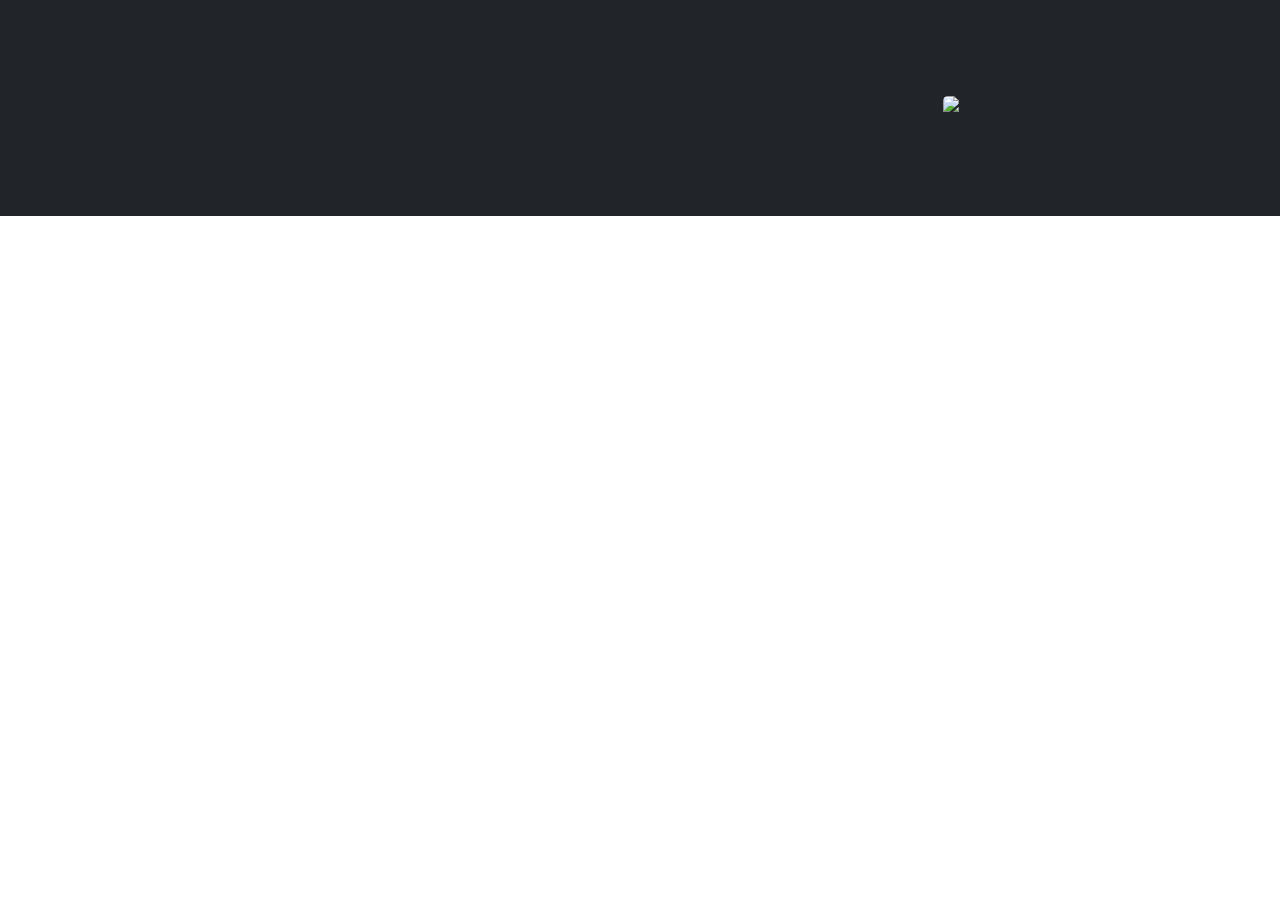
==== index.htm @ 5391f160 "Update index.htm" ====
<!DOCTYPE html>
<html lang="zh-Hant-TW">
    <head>
        <meta name="viewport" content="width=device-width, initial-scale=1, shrink-to-fit=no" />
        <title></title>
        <meta http-equiv="content-type" content="text/html;charset=utf-8" />	
        <script type="text/javascript" src="js/jquery-3.2.1.min.js"></script>
        <script type="text/javascript">
              $(function(){
                $.getJSON('https://ws.api.cnyes.com/ws/api/v1/charting/history?resolution=1&symbol=TWS:2449:STOCK&quote=1',function(data){
                    // console.log('success');
                  $.each(data,function(key1,item1){
                     if (key1 === 'data') {
                   	//  $('ul').append('<li>'+item1+'</li>');
                    var itemData = item1; 	          
                    $.each(itemData,function(key2,item2){
                    	if (key2  === 'quote' ) {
                    		  var itemData2 = item2;
                    		//  console.log(itemData2); 	
                    		  $.each(itemData2,function(key3,item3){  
                             if (key3 === '200009') {
                 	            $('h1').append('<li>股票名稱：'+ item3+'</li>');
                             }
                             if (key3 === '6') {
                 	            $('h1').append('<li>股價：'+ item3+'</li>');
                             }
                             if (key3 === '11') {
                 	            $('h1').append('<li>(漲／跌)：'+ item3+'</li>');
                             } 
                             if (key3 === '12') {
                 	            $('h1').append('<li>最高：'+ item3+'</li>');
                             }
                             if (key3 === '13') {
                 	            $('h1').append('<li>最低：'+ item3+'</li>');
                             } 
                        }) ;                 		
                    	}
                     });
                   //  console.log(item1[0]);
                  }
                 });
                });     
                     
                //  Another stock section   
                 $.getJSON('https://ws.api.cnyes.com/ws/api/v1/charting/history?resolution=1&symbol=TWS:2324:STOCK&quote=1',function(data){
                    // console.log('success');
                  $.each(data,function(key11,item11){
                     if (key11 === 'data') {
                   	//  $('ul').append('<li>'+item1+'</li>');                   	
                    var itemData11 = item11; 	          
                    $.each(itemData11,function(key21,item21){
                    	if (key21  === 'quote' ) {
                    		  var itemData21 = item21;
                    		  console.log(itemData21); 	
                    		  $.each(itemData21,function(key31,item31){  
                             if (key31 === '200009') {
                 	            $('h2').append('<li>股票名稱：'+ item31 +'</li>');
                             }
                             if (key31 === '6') {
                 	            $('h2').append('<li>股價：'+ item31+'</li>');
                             }
                             if (key31 === '11') {
                 	            $('h2').append('<li>(漲／跌)：'+ item31+'</li>');
                             } 
                             if (key31 === '12') {
                 	            $('h2').append('<li>最高：'+ item31+'</li>');
                             }
                             if (key31 === '13') {
                 	            $('h2').append('<li>最低：'+ item31+'</li>');
                             } 
                        }) ;                 		
                    	}
                     });
                   //  console.log(item1[0]);
                  }
                 });
                }).error(function(){
                   console.log('error');
                     });                      
                //  Ending stock section       
               });
    
</script>
        <!-- Favicon-->
        <link rel="icon" type="image/x-icon" href="assets/favicon.ico" />
        <!-- Bootstrap icons-->
        <link href="https://cdn.jsdelivr.net/npm/bootstrap-icons@1.5.0/font/bootstrap-icons.css" rel="stylesheet" />
        <!-- Core theme CSS (includes Bootstrap)-->
        <link href="css/styles.css" rel="stylesheet" />
    </head>
    <body class="d-flex flex-column h-100">
        <main class="flex-shrink-0">
            <!-- Header-->
            <header class="bg-dark py-5">
                <div class="container px-5">
                    <div class="row gx-5 align-items-center justify-content-center">
                        <div class="col-lg-8 col-xl-7 col-xxl-6">
                            <div class="my-5 text-center text-xl-start">
                                <h1 class="display-6 fw-bolder text-white mb-2"></h1>
                                <h2 class="display-7 fw-bolder text-white mb-2"></h2>
                            </div>
                        </div>
                        <div class="col-xl-5 col-xxl-6 d-none d-xl-block text-center"><img class="img-fluid rounded-3 my-5" src="https://dummyimage.com/600x400/343a40/6c757d" alt="..." /></div>
                    </div>
                </div>
            </header>

        </main>
        <!-- Footer-->
        <!-- Bootstrap core JS-->
        <script src="https://cdn.jsdelivr.net/npm/bootstrap@5.1.3/dist/js/bootstrap.bundle.min.js"></script>
        <!-- Core theme JS-->
        <script src="js/scripts.js"></script>
        <footer>
        <!-- Just for personal query testing. -->
        </footer>
    </body>
</html>
---- css/styles.css ----
@charset "UTF-8";
:root {
  --bs-blue: #0d6efd;
  --bs-indigo: #6610f2;
  --bs-purple: #6f42c1;
  --bs-pink: #d63384;
  --bs-red: #dc3545;
  --bs-orange: #fd7e14;
  --bs-yellow: #ffc107;
  --bs-green: #198754;
  --bs-teal: #20c997;
  --bs-cyan: #0dcaf0;
  --bs-white: #fff;
  --bs-gray: #6c757d;
  --bs-gray-dark: #343a40;
  --bs-gray-100: #f8f9fa;
  --bs-gray-200: #e9ecef;
  --bs-gray-300: #dee2e6;
  --bs-gray-400: #ced4da;
  --bs-gray-500: #adb5bd;
  --bs-gray-600: #6c757d;
  --bs-gray-700: #495057;
  --bs-gray-800: #343a40;
  --bs-gray-900: #212529;
  --bs-primary: #0d6efd;
  --bs-secondary: #6c757d;
  --bs-success: #198754;
  --bs-info: #0dcaf0;
  --bs-warning: #ffc107;
  --bs-danger: #dc3545;
  --bs-light: #f8f9fa;
  --bs-dark: #212529;
  --bs-primary-rgb: 13, 110, 253;
  --bs-secondary-rgb: 108, 117, 125;
  --bs-success-rgb: 25, 135, 84;
  --bs-info-rgb: 13, 202, 240;
  --bs-warning-rgb: 255, 193, 7;
  --bs-danger-rgb: 220, 53, 69;
  --bs-light-rgb: 248, 249, 250;
  --bs-dark-rgb: 33, 37, 41;
  --bs-white-rgb: 255, 255, 255;
  --bs-black-rgb: 0, 0, 0;
  --bs-body-color-rgb: 33, 37, 41;
  --bs-body-bg-rgb: 255, 255, 255;
  --bs-font-sans-serif: system-ui, -apple-system, "Segoe UI", Roboto, "Helvetica Neue", Arial, "Noto Sans", "Liberation Sans", sans-serif, "Apple Color Emoji", "Segoe UI Emoji", "Segoe UI Symbol", "Noto Color Emoji";
  --bs-font-monospace: SFMono-Regular, Menlo, Monaco, Consolas, "Liberation Mono", "Courier New", monospace;
  --bs-gradient: linear-gradient(180deg, rgba(255, 255, 255, 0.15), rgba(255, 255, 255, 0));
  --bs-body-font-family: var(--bs-font-sans-serif);
  --bs-body-font-size: 1rem;
  --bs-body-font-weight: 400;
  --bs-body-line-height: 1.5;
  --bs-body-color: #212529;
  --bs-body-bg: #fff;
}

*,
*::before,
*::after {
  box-sizing: border-box;
}

@media (prefers-reduced-motion: no-preference) {
  :root {
    scroll-behavior: smooth;
  }
}

body {
  margin: 0;
  font-family: var(--bs-body-font-family);
  font-size: var(--bs-body-font-size);
  font-weight: var(--bs-body-font-weight);
  line-height: var(--bs-body-line-height);
  color: var(--bs-body-color);
  text-align: var(--bs-body-text-align);
  background-color: var(--bs-body-bg);
  -webkit-text-size-adjust: 100%;
  -webkit-tap-highlight-color: rgba(0, 0, 0, 0);
}

hr {
  margin: 1rem 0;
  color: inherit;
  background-color: currentColor;
  border: 0;
  opacity: 0.25;
}

hr:not([size]) {
  height: 1px;
}

h6, .h6, h5, .h5, h4, .h4, h3, .h3, h2, .h2, h1, .h1 {
  margin-top: 0;
  margin-bottom: 0.5rem;
  font-weight: 500;
  line-height: 1.2;
}

h1, .h1 {
  font-size: calc(1.375rem + 1.5vw);
}
@media (min-width: 1200px) {
  h1, .h1 {
    font-size: 2.5rem;
  }
}

h2, .h2 {
  font-size: calc(1.325rem + 0.9vw);
}
@media (min-width: 1200px) {
  h2, .h2 {
    font-size: 2rem;
  }
}

h3, .h3 {
  font-size: calc(1.3rem + 0.6vw);
}
@media (min-width: 1200px) {
  h3, .h3 {
    font-size: 1.75rem;
  }
}

h4, .h4 {
  font-size: calc(1.275rem + 0.3vw);
}
@media (min-width: 1200px) {
  h4, .h4 {
    font-size: 1.5rem;
  }
}

h5, .h5 {
  font-size: 1.25rem;
}

h6, .h6 {
  font-size: 1rem;
}

p {
  margin-top: 0;
  margin-bottom: 1rem;
}

abbr[title],
abbr[data-bs-original-title] {
  -webkit-text-decoration: underline dotted;
          text-decoration: underline dotted;
  cursor: help;
  -webkit-text-decoration-skip-ink: none;
          text-decoration-skip-ink: none;
}

address {
  margin-bottom: 1rem;
  font-style: normal;
  line-height: inherit;
}

ol,
ul {
  padding-left: 2rem;
}

ol,
ul,
dl {
  margin-top: 0;
  margin-bottom: 1rem;
}

ol ol,
ul ul,
ol ul,
ul ol {
  margin-bottom: 0;
}

dt {
  font-weight: 700;
}

dd {
  margin-bottom: 0.5rem;
  margin-left: 0;
}

blockquote {
  margin: 0 0 1rem;
}

b,
strong {
  font-weight: bolder;
}

small, .small {
  font-size: 0.875em;
}

mark, .mark {
  padding: 0.2em;
  background-color: #fcf8e3;
}

sub,
sup {
  position: relative;
  font-size: 0.75em;
  line-height: 0;
  vertical-align: baseline;
}

sub {
  bottom: -0.25em;
}

sup {
  top: -0.5em;
}

a {
  color: #0d6efd;
  text-decoration: underline;
}
a:hover {
  color: #0a58ca;
}

a:not([href]):not([class]), a:not([href]):not([class]):hover {
  color: inherit;
  text-decoration: none;
}

pre,
code,
kbd,
samp {
  font-family: var(--bs-font-monospace);
  font-size: 1em;
  direction: ltr /* rtl:ignore */;
  unicode-bidi: bidi-override;
}

pre {
  display: block;
  margin-top: 0;
  margin-bottom: 1rem;
  overflow: auto;
  font-size: 0.875em;
}
pre code {
  font-size: inherit;
  color: inherit;
  word-break: normal;
}

code {
  font-size: 0.875em;
  color: #d63384;
  word-wrap: break-word;
}
a > code {
  color: inherit;
}

kbd {
  padding: 0.2rem 0.4rem;
  font-size: 0.875em;
  color: #fff;
  background-color: #212529;
  border-radius: 0.2rem;
}
kbd kbd {
  padding: 0;
  font-size: 1em;
  font-weight: 700;
}

figure {
  margin: 0 0 1rem;
}

img,
svg {
  vertical-align: middle;
}

table {
  caption-side: bottom;
  border-collapse: collapse;
}

caption {
  padding-top: 0.5rem;
  padding-bottom: 0.5rem;
  color: #6c757d;
  text-align: left;
}

th {
  text-align: inherit;
  text-align: -webkit-match-parent;
}

thead,
tbody,
tfoot,
tr,
td,
th {
  border-color: inherit;
  border-style: solid;
  border-width: 0;
}

label {
  display: inline-block;
}

button {
  border-radius: 0;
}

button:focus:not(:focus-visible) {
  outline: 0;
}

input,
button,
select,
optgroup,
textarea {
  margin: 0;
  font-family: inherit;
  font-size: inherit;
  line-height: inherit;
}

button,
select {
  text-transform: none;
}

[role=button] {
  cursor: pointer;
}

select {
  word-wrap: normal;
}
select:disabled {
  opacity: 1;
}

[list]::-webkit-calendar-picker-indicator {
  display: none;
}

button,
[type=button],
[type=reset],
[type=submit] {
  -webkit-appearance: button;
}
button:not(:disabled),
[type=button]:not(:disabled),
[type=reset]:not(:disabled),
[type=submit]:not(:disabled) {
  cursor: pointer;
}

::-moz-focus-inner {
  padding: 0;
  border-style: none;
}

textarea {
  resize: vertical;
}

fieldset {
  min-width: 0;
  padding: 0;
  margin: 0;
  border: 0;
}

legend {
  float: left;
  width: 100%;
  padding: 0;
  margin-bottom: 0.5rem;
  font-size: calc(1.275rem + 0.3vw);
  line-height: inherit;
}
@media (min-width: 1200px) {
  legend {
    font-size: 1.5rem;
  }
}
legend + * {
  clear: left;
}

::-webkit-datetime-edit-fields-wrapper,
::-webkit-datetime-edit-text,
::-webkit-datetime-edit-minute,
::-webkit-datetime-edit-hour-field,
::-webkit-datetime-edit-day-field,
::-webkit-datetime-edit-month-field,
::-webkit-datetime-edit-year-field {
  padding: 0;
}

::-webkit-inner-spin-button {
  height: auto;
}

[type=search] {
  outline-offset: -2px;
  -webkit-appearance: textfield;
}

/* rtl:raw:
[type="tel"],
[type="url"],
[type="email"],
[type="number"] {
  direction: ltr;
}
*/
::-webkit-search-decoration {
  -webkit-appearance: none;
}

::-webkit-color-swatch-wrapper {
  padding: 0;
}

::-webkit-file-upload-button {
  font: inherit;
}

::file-selector-button {
  font: inherit;
}

::-webkit-file-upload-button {
  font: inherit;
  -webkit-appearance: button;
}

output {
  display: inline-block;
}

iframe {
  border: 0;
}

summary {
  display: list-item;
  cursor: pointer;
}

progress {
  vertical-align: baseline;
}

[hidden] {
  display: none !important;
}

.lead {
  font-size: 1.25rem;
  font-weight: 300;
}

.display-1 {
  font-size: calc(1.625rem + 4.5vw);
  font-weight: 300;
  line-height: 1.2;
}
@media (min-width: 1200px) {
  .display-1 {
    font-size: 5rem;
  }
}

.display-2 {
  font-size: calc(1.575rem + 3.9vw);
  font-weight: 300;
  line-height: 1.2;
}
@media (min-width: 1200px) {
  .display-2 {
    font-size: 4.5rem;
  }
}

.display-3 {
  font-size: calc(1.525rem + 3.3vw);
  font-weight: 300;
  line-height: 1.2;
}
@media (min-width: 1200px) {
  .display-3 {
    font-size: 4rem;
  }
}

.display-4 {
  font-size: calc(1.475rem + 2.7vw);
  font-weight: 300;
  line-height: 1.2;
}
@media (min-width: 1200px) {
  .display-4 {
    font-size: 3.5rem;
  }
}

.display-5 {
  font-size: calc(1.425rem + 2.1vw);
  font-weight: 300;
  line-height: 1.2;
}
@media (min-width: 1200px) {
  .display-5 {
    font-size: 3rem;
  }
}

.display-6 {
  font-size: calc(1.375rem + 1.5vw);
  font-weight: 300;
  line-height: 1.2;
}
@media (min-width: 1200px) {
  .display-6 {
    font-size: 2.5rem;
  }
}

.list-unstyled {
  padding-left: 0;
  list-style: none;
}

.list-inline {
  padding-left: 0;
  list-style: none;
}

.list-inline-item {
  display: inline-block;
}
.list-inline-item:not(:last-child) {
  margin-right: 0.5rem;
}

.initialism {
  font-size: 0.875em;
  text-transform: uppercase;
}

.blockquote {
  margin-bottom: 1rem;
  font-size: 1.25rem;
}
.blockquote > :last-child {
  margin-bottom: 0;
}

.blockquote-footer {
  margin-top: -1rem;
  margin-bottom: 1rem;
  font-size: 0.875em;
  color: #6c757d;
}
.blockquote-footer::before {
  content: "— ";
}

.img-fluid {
  max-width: 100%;
  height: auto;
}

.img-thumbnail {
  padding: 0.25rem;
  background-color: #fff;
  border: 1px solid #dee2e6;
  border-radius: 0.25rem;
  max-width: 100%;
  height: auto;
}

.figure {
  display: inline-block;
}

.figure-img {
  margin-bottom: 0.5rem;
  line-height: 1;
}

.figure-caption {
  font-size: 0.875em;
  color: #6c757d;
}

.container,
.container-fluid,
.container-xxl,
.container-xl,
.container-lg,
.container-md,
.container-sm {
  width: 100%;
  padding-right: var(--bs-gutter-x, 0.75rem);
  padding-left: var(--bs-gutter-x, 0.75rem);
  margin-right: auto;
  margin-left: auto;
}

@media (min-width: 576px) {
  .container-sm, .container {
    max-width: 540px;
  }
}
@media (min-width: 768px) {
  .container-md, .container-sm, .container {
    max-width: 720px;
  }
}
@media (min-width: 992px) {
  .container-lg, .container-md, .container-sm, .container {
    max-width: 960px;
  }
}
@media (min-width: 1200px) {
  .container-xl, .container-lg, .container-md, .container-sm, .container {
    max-width: 1140px;
  }
}
@media (min-width: 1400px) {
  .container-xxl, .container-xl, .container-lg, .container-md, .container-sm, .container {
    max-width: 1320px;
  }
}
.row {
  --bs-gutter-x: 1.5rem;
  --bs-gutter-y: 0;
  display: flex;
  flex-wrap: wrap;
  margin-top: calc(-1 * var(--bs-gutter-y));
  margin-right: calc(-0.5 * var(--bs-gutter-x));
  margin-left: calc(-0.5 * var(--bs-gutter-x));
}
.row > * {
  flex-shrink: 0;
  width: 100%;
  max-width: 100%;
  padding-right: calc(var(--bs-gutter-x) * 0.5);
  padding-left: calc(var(--bs-gutter-x) * 0.5);
  margin-top: var(--bs-gutter-y);
}

.col {
  flex: 1 0 0%;
}

.row-cols-auto > * {
  flex: 0 0 auto;
  width: auto;
}

.row-cols-1 > * {
  flex: 0 0 auto;
  width: 100%;
}

.row-cols-2 > * {
  flex: 0 0 auto;
  width: 50%;
}

.row-cols-3 > * {
  flex: 0 0 auto;
  width: 33.3333333333%;
}

.row-cols-4 > * {
  flex: 0 0 auto;
  width: 25%;
}

.row-cols-5 > * {
  flex: 0 0 auto;
  width: 20%;
}

.row-cols-6 > * {
  flex: 0 0 auto;
  width: 16.6666666667%;
}

.col-auto {
  flex: 0 0 auto;
  width: auto;
}

.col-1 {
  flex: 0 0 auto;
  width: 8.33333333%;
}

.col-2 {
  flex: 0 0 auto;
  width: 16.66666667%;
}

.col-3 {
  flex: 0 0 auto;
  width: 25%;
}

.col-4 {
  flex: 0 0 auto;
  width: 33.33333333%;
}

.col-5 {
  flex: 0 0 auto;
  width: 41.66666667%;
}

.col-6 {
  flex: 0 0 auto;
  width: 50%;
}

.col-7 {
  flex: 0 0 auto;
  width: 58.33333333%;
}

.col-8 {
  flex: 0 0 auto;
  width: 66.66666667%;
}

.col-9 {
  flex: 0 0 auto;
  width: 75%;
}

.col-10 {
  flex: 0 0 auto;
  width: 83.33333333%;
}

.col-11 {
  flex: 0 0 auto;
  width: 91.66666667%;
}

.col-12 {
  flex: 0 0 auto;
  width: 100%;
}

.offset-1 {
  margin-left: 8.33333333%;
}

.offset-2 {
  margin-left: 16.66666667%;
}

.offset-3 {
  margin-left: 25%;
}

.offset-4 {
  margin-left: 33.33333333%;
}

.offset-5 {
  margin-left: 41.66666667%;
}

.offset-6 {
  margin-left: 50%;
}

.offset-7 {
  margin-left: 58.33333333%;
}

.offset-8 {
  margin-left: 66.66666667%;
}

.offset-9 {
  margin-left: 75%;
}

.offset-10 {
  margin-left: 83.33333333%;
}

.offset-11 {
  margin-left: 91.66666667%;
}

.g-0,
.gx-0 {
  --bs-gutter-x: 0;
}

.g-0,
.gy-0 {
  --bs-gutter-y: 0;
}

.g-1,
.gx-1 {
  --bs-gutter-x: 0.25rem;
}

.g-1,
.gy-1 {
  --bs-gutter-y: 0.25rem;
}

.g-2,
.gx-2 {
  --bs-gutter-x: 0.5rem;
}

.g-2,
.gy-2 {
  --bs-gutter-y: 0.5rem;
}

.g-3,
.gx-3 {
  --bs-gutter-x: 1rem;
}

.g-3,
.gy-3 {
  --bs-gutter-y: 1rem;
}

.g-4,
.gx-4 {
  --bs-gutter-x: 1.5rem;
}

.g-4,
.gy-4 {
  --bs-gutter-y: 1.5rem;
}

.g-5,
.gx-5 {
  --bs-gutter-x: 3rem;
}

.g-5,
.gy-5 {
  --bs-gutter-y: 3rem;
}

@media (min-width: 576px) {
  .col-sm {
    flex: 1 0 0%;
  }

  .row-cols-sm-auto > * {
    flex: 0 0 auto;
    width: auto;
  }

  .row-cols-sm-1 > * {
    flex: 0 0 auto;
    width: 100%;
  }

  .row-cols-sm-2 > * {
    flex: 0 0 auto;
    width: 50%;
  }

  .row-cols-sm-3 > * {
    flex: 0 0 auto;
    width: 33.3333333333%;
  }

  .row-cols-sm-4 > * {
    flex: 0 0 auto;
    width: 25%;
  }

  .row-cols-sm-5 > * {
    flex: 0 0 auto;
    width: 20%;
  }

  .row-cols-sm-6 > * {
    flex: 0 0 auto;
    width: 16.6666666667%;
  }

  .col-sm-auto {
    flex: 0 0 auto;
    width: auto;
  }

  .col-sm-1 {
    flex: 0 0 auto;
    width: 8.33333333%;
  }

  .col-sm-2 {
    flex: 0 0 auto;
    width: 16.66666667%;
  }

  .col-sm-3 {
    flex: 0 0 auto;
    width: 25%;
  }

  .col-sm-4 {
    flex: 0 0 auto;
    width: 33.33333333%;
  }

  .col-sm-5 {
    flex: 0 0 auto;
    width: 41.66666667%;
  }

  .col-sm-6 {
    flex: 0 0 auto;
    width: 50%;
  }

  .col-sm-7 {
    flex: 0 0 auto;
    width: 58.33333333%;
  }

  .col-sm-8 {
    flex: 0 0 auto;
    width: 66.66666667%;
  }

  .col-sm-9 {
    flex: 0 0 auto;
    width: 75%;
  }

  .col-sm-10 {
    flex: 0 0 auto;
    width: 83.33333333%;
  }

  .col-sm-11 {
    flex: 0 0 auto;
    width: 91.66666667%;
  }

  .col-sm-12 {
    flex: 0 0 auto;
    width: 100%;
  }

  .offset-sm-0 {
    margin-left: 0;
  }

  .offset-sm-1 {
    margin-left: 8.33333333%;
  }

  .offset-sm-2 {
    margin-left: 16.66666667%;
  }

  .offset-sm-3 {
    margin-left: 25%;
  }

  .offset-sm-4 {
    margin-left: 33.33333333%;
  }

  .offset-sm-5 {
    margin-left: 41.66666667%;
  }

  .offset-sm-6 {
    margin-left: 50%;
  }

  .offset-sm-7 {
    margin-left: 58.33333333%;
  }

  .offset-sm-8 {
    margin-left: 66.66666667%;
  }

  .offset-sm-9 {
    margin-left: 75%;
  }

  .offset-sm-10 {
    margin-left: 83.33333333%;
  }

  .offset-sm-11 {
    margin-left: 91.66666667%;
  }

  .g-sm-0,
.gx-sm-0 {
    --bs-gutter-x: 0;
  }

  .g-sm-0,
.gy-sm-0 {
    --bs-gutter-y: 0;
  }

  .g-sm-1,
.gx-sm-1 {
    --bs-gutter-x: 0.25rem;
  }

  .g-sm-1,
.gy-sm-1 {
    --bs-gutter-y: 0.25rem;
  }

  .g-sm-2,
.gx-sm-2 {
    --bs-gutter-x: 0.5rem;
  }

  .g-sm-2,
.gy-sm-2 {
    --bs-gutter-y: 0.5rem;
  }

  .g-sm-3,
.gx-sm-3 {
    --bs-gutter-x: 1rem;
  }

  .g-sm-3,
.gy-sm-3 {
    --bs-gutter-y: 1rem;
  }

  .g-sm-4,
.gx-sm-4 {
    --bs-gutter-x: 1.5rem;
  }

  .g-sm-4,
.gy-sm-4 {
    --bs-gutter-y: 1.5rem;
  }

  .g-sm-5,
.gx-sm-5 {
    --bs-gutter-x: 3rem;
  }

  .g-sm-5,
.gy-sm-5 {
    --bs-gutter-y: 3rem;
  }
}
@media (min-width: 768px) {
  .col-md {
    flex: 1 0 0%;
  }

  .row-cols-md-auto > * {
    flex: 0 0 auto;
    width: auto;
  }

  .row-cols-md-1 > * {
    flex: 0 0 auto;
    width: 100%;
  }

  .row-cols-md-2 > * {
    flex: 0 0 auto;
    width: 50%;
  }

  .row-cols-md-3 > * {
    flex: 0 0 auto;
    width: 33.3333333333%;
  }

  .row-cols-md-4 > * {
    flex: 0 0 auto;
    width: 25%;
  }

  .row-cols-md-5 > * {
    flex: 0 0 auto;
    width: 20%;
  }

  .row-cols-md-6 > * {
    flex: 0 0 auto;
    width: 16.6666666667%;
  }

  .col-md-auto {
    flex: 0 0 auto;
    width: auto;
  }

  .col-md-1 {
    flex: 0 0 auto;
    width: 8.33333333%;
  }

  .col-md-2 {
    flex: 0 0 auto;
    width: 16.66666667%;
  }

  .col-md-3 {
    flex: 0 0 auto;
    width: 25%;
  }

  .col-md-4 {
    flex: 0 0 auto;
    width: 33.33333333%;
  }

  .col-md-5 {
    flex: 0 0 auto;
    width: 41.66666667%;
  }

  .col-md-6 {
    flex: 0 0 auto;
    width: 50%;
  }

  .col-md-7 {
    flex: 0 0 auto;
    width: 58.33333333%;
  }

  .col-md-8 {
    flex: 0 0 auto;
    width: 66.66666667%;
  }

  .col-md-9 {
    flex: 0 0 auto;
    width: 75%;
  }

  .col-md-10 {
    flex: 0 0 auto;
    width: 83.33333333%;
  }

  .col-md-11 {
    flex: 0 0 auto;
    width: 91.66666667%;
  }

  .col-md-12 {
    flex: 0 0 auto;
    width: 100%;
  }

  .offset-md-0 {
    margin-left: 0;
  }

  .offset-md-1 {
    margin-left: 8.33333333%;
  }

  .offset-md-2 {
    margin-left: 16.66666667%;
  }

  .offset-md-3 {
    margin-left: 25%;
  }

  .offset-md-4 {
    margin-left: 33.33333333%;
  }

  .offset-md-5 {
    margin-left: 41.66666667%;
  }

  .offset-md-6 {
    margin-left: 50%;
  }

  .offset-md-7 {
    margin-left: 58.33333333%;
  }

  .offset-md-8 {
    margin-left: 66.66666667%;
  }

  .offset-md-9 {
    margin-left: 75%;
  }

  .offset-md-10 {
    margin-left: 83.33333333%;
  }

  .offset-md-11 {
    margin-left: 91.66666667%;
  }

  .g-md-0,
.gx-md-0 {
    --bs-gutter-x: 0;
  }

  .g-md-0,
.gy-md-0 {
    --bs-gutter-y: 0;
  }

  .g-md-1,
.gx-md-1 {
    --bs-gutter-x: 0.25rem;
  }

  .g-md-1,
.gy-md-1 {
    --bs-gutter-y: 0.25rem;
  }

  .g-md-2,
.gx-md-2 {
    --bs-gutter-x: 0.5rem;
  }

  .g-md-2,
.gy-md-2 {
    --bs-gutter-y: 0.5rem;
  }

  .g-md-3,
.gx-md-3 {
    --bs-gutter-x: 1rem;
  }

  .g-md-3,
.gy-md-3 {
    --bs-gutter-y: 1rem;
  }

  .g-md-4,
.gx-md-4 {
    --bs-gutter-x: 1.5rem;
  }

  .g-md-4,
.gy-md-4 {
    --bs-gutter-y: 1.5rem;
  }

  .g-md-5,
.gx-md-5 {
    --bs-gutter-x: 3rem;
  }

  .g-md-5,
.gy-md-5 {
    --bs-gutter-y: 3rem;
  }
}
@media (min-width: 992px) {
  .col-lg {
    flex: 1 0 0%;
  }

  .row-cols-lg-auto > * {
    flex: 0 0 auto;
    width: auto;
  }

  .row-cols-lg-1 > * {
    flex: 0 0 auto;
    width: 100%;
  }

  .row-cols-lg-2 > * {
    flex: 0 0 auto;
    width: 50%;
  }

  .row-cols-lg-3 > * {
    flex: 0 0 auto;
    width: 33.3333333333%;
  }

  .row-cols-lg-4 > * {
    flex: 0 0 auto;
    width: 25%;
  }

  .row-cols-lg-5 > * {
    flex: 0 0 auto;
    width: 20%;
  }

  .row-cols-lg-6 > * {
    flex: 0 0 auto;
    width: 16.6666666667%;
  }

  .col-lg-auto {
    flex: 0 0 auto;
    width: auto;
  }

  .col-lg-1 {
    flex: 0 0 auto;
    width: 8.33333333%;
  }

  .col-lg-2 {
    flex: 0 0 auto;
    width: 16.66666667%;
  }

  .col-lg-3 {
    flex: 0 0 auto;
    width: 25%;
  }

  .col-lg-4 {
    flex: 0 0 auto;
    width: 33.33333333%;
  }

  .col-lg-5 {
    flex: 0 0 auto;
    width: 41.66666667%;
  }

  .col-lg-6 {
    flex: 0 0 auto;
    width: 50%;
  }

  .col-lg-7 {
    flex: 0 0 auto;
    width: 58.33333333%;
  }

  .col-lg-8 {
    flex: 0 0 auto;
    width: 66.66666667%;
  }

  .col-lg-9 {
    flex: 0 0 auto;
    width: 75%;
  }

  .col-lg-10 {
    flex: 0 0 auto;
    width: 83.33333333%;
  }

  .col-lg-11 {
    flex: 0 0 auto;
    width: 91.66666667%;
  }

  .col-lg-12 {
    flex: 0 0 auto;
    width: 100%;
  }

  .offset-lg-0 {
    margin-left: 0;
  }

  .offset-lg-1 {
    margin-left: 8.33333333%;
  }

  .offset-lg-2 {
    margin-left: 16.66666667%;
  }

  .offset-lg-3 {
    margin-left: 25%;
  }

  .offset-lg-4 {
    margin-left: 33.33333333%;
  }

  .offset-lg-5 {
    margin-left: 41.66666667%;
  }

  .offset-lg-6 {
    margin-left: 50%;
  }

  .offset-lg-7 {
    margin-left: 58.33333333%;
  }

  .offset-lg-8 {
    margin-left: 66.66666667%;
  }

  .offset-lg-9 {
    margin-left: 75%;
  }

  .offset-lg-10 {
    margin-left: 83.33333333%;
  }

  .offset-lg-11 {
    margin-left: 91.66666667%;
  }

  .g-lg-0,
.gx-lg-0 {
    --bs-gutter-x: 0;
  }

  .g-lg-0,
.gy-lg-0 {
    --bs-gutter-y: 0;
  }

  .g-lg-1,
.gx-lg-1 {
    --bs-gutter-x: 0.25rem;
  }

  .g-lg-1,
.gy-lg-1 {
    --bs-gutter-y: 0.25rem;
  }

  .g-lg-2,
.gx-lg-2 {
    --bs-gutter-x: 0.5rem;
  }

  .g-lg-2,
.gy-lg-2 {
    --bs-gutter-y: 0.5rem;
  }

  .g-lg-3,
.gx-lg-3 {
    --bs-gutter-x: 1rem;
  }

  .g-lg-3,
.gy-lg-3 {
    --bs-gutter-y: 1rem;
  }

  .g-lg-4,
.gx-lg-4 {
    --bs-gutter-x: 1.5rem;
  }

  .g-lg-4,
.gy-lg-4 {
    --bs-gutter-y: 1.5rem;
  }

  .g-lg-5,
.gx-lg-5 {
    --bs-gutter-x: 3rem;
  }

  .g-lg-5,
.gy-lg-5 {
    --bs-gutter-y: 3rem;
  }
}
@media (min-width: 1200px) {
  .col-xl {
    flex: 1 0 0%;
  }

  .row-cols-xl-auto > * {
    flex: 0 0 auto;
    width: auto;
  }

  .row-cols-xl-1 > * {
    flex: 0 0 auto;
    width: 100%;
  }

  .row-cols-xl-2 > * {
    flex: 0 0 auto;
    width: 50%;
  }

  .row-cols-xl-3 > * {
    flex: 0 0 auto;
    width: 33.3333333333%;
  }

  .row-cols-xl-4 > * {
    flex: 0 0 auto;
    width: 25%;
  }

  .row-cols-xl-5 > * {
    flex: 0 0 auto;
    width: 20%;
  }

  .row-cols-xl-6 > * {
    flex: 0 0 auto;
    width: 16.6666666667%;
  }

  .col-xl-auto {
    flex: 0 0 auto;
    width: auto;
  }

  .col-xl-1 {
    flex: 0 0 auto;
    width: 8.33333333%;
  }

  .col-xl-2 {
    flex: 0 0 auto;
    width: 16.66666667%;
  }

  .col-xl-3 {
    flex: 0 0 auto;
    width: 25%;
  }

  .col-xl-4 {
    flex: 0 0 auto;
    width: 33.33333333%;
  }

  .col-xl-5 {
    flex: 0 0 auto;
    width: 41.66666667%;
  }

  .col-xl-6 {
    flex: 0 0 auto;
    width: 50%;
  }

  .col-xl-7 {
    flex: 0 0 auto;
    width: 58.33333333%;
  }

  .col-xl-8 {
    flex: 0 0 auto;
    width: 66.66666667%;
  }

  .col-xl-9 {
    flex: 0 0 auto;
    width: 75%;
  }

  .col-xl-10 {
    flex: 0 0 auto;
    width: 83.33333333%;
  }

  .col-xl-11 {
    flex: 0 0 auto;
    width: 91.66666667%;
  }

  .col-xl-12 {
    flex: 0 0 auto;
    width: 100%;
  }

  .offset-xl-0 {
    margin-left: 0;
  }

  .offset-xl-1 {
    margin-left: 8.33333333%;
  }

  .offset-xl-2 {
    margin-left: 16.66666667%;
  }

  .offset-xl-3 {
    margin-left: 25%;
  }

  .offset-xl-4 {
    margin-left: 33.33333333%;
  }

  .offset-xl-5 {
    margin-left: 41.66666667%;
  }

  .offset-xl-6 {
    margin-left: 50%;
  }

  .offset-xl-7 {
    margin-left: 58.33333333%;
  }

  .offset-xl-8 {
    margin-left: 66.66666667%;
  }

  .offset-xl-9 {
    margin-left: 75%;
  }

  .offset-xl-10 {
    margin-left: 83.33333333%;
  }

  .offset-xl-11 {
    margin-left: 91.66666667%;
  }

  .g-xl-0,
.gx-xl-0 {
    --bs-gutter-x: 0;
  }

  .g-xl-0,
.gy-xl-0 {
    --bs-gutter-y: 0;
  }

  .g-xl-1,
.gx-xl-1 {
    --bs-gutter-x: 0.25rem;
  }

  .g-xl-1,
.gy-xl-1 {
    --bs-gutter-y: 0.25rem;
  }

  .g-xl-2,
.gx-xl-2 {
    --bs-gutter-x: 0.5rem;
  }

  .g-xl-2,
.gy-xl-2 {
    --bs-gutter-y: 0.5rem;
  }

  .g-xl-3,
.gx-xl-3 {
    --bs-gutter-x: 1rem;
  }

  .g-xl-3,
.gy-xl-3 {
    --bs-gutter-y: 1rem;
  }

  .g-xl-4,
.gx-xl-4 {
    --bs-gutter-x: 1.5rem;
  }

  .g-xl-4,
.gy-xl-4 {
    --bs-gutter-y: 1.5rem;
  }

  .g-xl-5,
.gx-xl-5 {
    --bs-gutter-x: 3rem;
  }

  .g-xl-5,
.gy-xl-5 {
    --bs-gutter-y: 3rem;
  }
}
@media (min-width: 1400px) {
  .col-xxl {
    flex: 1 0 0%;
  }

  .row-cols-xxl-auto > * {
    flex: 0 0 auto;
    width: auto;
  }

  .row-cols-xxl-1 > * {
    flex: 0 0 auto;
    width: 100%;
  }

  .row-cols-xxl-2 > * {
    flex: 0 0 auto;
    width: 50%;
  }

  .row-cols-xxl-3 > * {
    flex: 0 0 auto;
    width: 33.3333333333%;
  }

  .row-cols-xxl-4 > * {
    flex: 0 0 auto;
    width: 25%;
  }

  .row-cols-xxl-5 > * {
    flex: 0 0 auto;
    width: 20%;
  }

  .row-cols-xxl-6 > * {
    flex: 0 0 auto;
    width: 16.6666666667%;
  }

  .col-xxl-auto {
    flex: 0 0 auto;
    width: auto;
  }

  .col-xxl-1 {
    flex: 0 0 auto;
    width: 8.33333333%;
  }

  .col-xxl-2 {
    flex: 0 0 auto;
    width: 16.66666667%;
  }

  .col-xxl-3 {
    flex: 0 0 auto;
    width: 25%;
  }

  .col-xxl-4 {
    flex: 0 0 auto;
    width: 33.33333333%;
  }

  .col-xxl-5 {
    flex: 0 0 auto;
    width: 41.66666667%;
  }

  .col-xxl-6 {
    flex: 0 0 auto;
    width: 50%;
  }

  .col-xxl-7 {
    flex: 0 0 auto;
    width: 58.33333333%;
  }

  .col-xxl-8 {
    flex: 0 0 auto;
    width: 66.66666667%;
  }

  .col-xxl-9 {
    flex: 0 0 auto;
    width: 75%;
  }

  .col-xxl-10 {
    flex: 0 0 auto;
    width: 83.33333333%;
  }

  .col-xxl-11 {
    flex: 0 0 auto;
    width: 91.66666667%;
  }

  .col-xxl-12 {
    flex: 0 0 auto;
    width: 100%;
  }

  .offset-xxl-0 {
    margin-left: 0;
  }

  .offset-xxl-1 {
    margin-left: 8.33333333%;
  }

  .offset-xxl-2 {
    margin-left: 16.66666667%;
  }

  .offset-xxl-3 {
    margin-left: 25%;
  }

  .offset-xxl-4 {
    margin-left: 33.33333333%;
  }

  .offset-xxl-5 {
    margin-left: 41.66666667%;
  }

  .offset-xxl-6 {
    margin-left: 50%;
  }

  .offset-xxl-7 {
    margin-left: 58.33333333%;
  }

  .offset-xxl-8 {
    margin-left: 66.66666667%;
  }

  .offset-xxl-9 {
    margin-left: 75%;
  }

  .offset-xxl-10 {
    margin-left: 83.33333333%;
  }

  .offset-xxl-11 {
    margin-left: 91.66666667%;
  }

  .g-xxl-0,
.gx-xxl-0 {
    --bs-gutter-x: 0;
  }

  .g-xxl-0,
.gy-xxl-0 {
    --bs-gutter-y: 0;
  }

  .g-xxl-1,
.gx-xxl-1 {
    --bs-gutter-x: 0.25rem;
  }

  .g-xxl-1,
.gy-xxl-1 {
    --bs-gutter-y: 0.25rem;
  }

  .g-xxl-2,
.gx-xxl-2 {
    --bs-gutter-x: 0.5rem;
  }

  .g-xxl-2,
.gy-xxl-2 {
    --bs-gutter-y: 0.5rem;
  }

  .g-xxl-3,
.gx-xxl-3 {
    --bs-gutter-x: 1rem;
  }

  .g-xxl-3,
.gy-xxl-3 {
    --bs-gutter-y: 1rem;
  }

  .g-xxl-4,
.gx-xxl-4 {
    --bs-gutter-x: 1.5rem;
  }

  .g-xxl-4,
.gy-xxl-4 {
    --bs-gutter-y: 1.5rem;
  }

  .g-xxl-5,
.gx-xxl-5 {
    --bs-gutter-x: 3rem;
  }

  .g-xxl-5,
.gy-xxl-5 {
    --bs-gutter-y: 3rem;
  }
}
.table {
  --bs-table-bg: transparent;
  --bs-table-accent-bg: transparent;
  --bs-table-striped-color: #212529;
  --bs-table-striped-bg: rgba(0, 0, 0, 0.05);
  --bs-table-active-color: #212529;
  --bs-table-active-bg: rgba(0, 0, 0, 0.1);
  --bs-table-hover-color: #212529;
  --bs-table-hover-bg: rgba(0, 0, 0, 0.075);
  width: 100%;
  margin-bottom: 1rem;
  color: #212529;
  vertical-align: top;
  border-color: #dee2e6;
}
.table > :not(caption) > * > * {
  padding: 0.5rem 0.5rem;
  background-color: var(--bs-table-bg);
  border-bottom-width: 1px;
  box-shadow: inset 0 0 0 9999px var(--bs-table-accent-bg);
}
.table > tbody {
  vertical-align: inherit;
}
.table > thead {
  vertical-align: bottom;
}
.table > :not(:first-child) {
  border-top: 2px solid currentColor;
}

.caption-top {
  caption-side: top;
}

.table-sm > :not(caption) > * > * {
  padding: 0.25rem 0.25rem;
}

.table-bordered > :not(caption) > * {
  border-width: 1px 0;
}
.table-bordered > :not(caption) > * > * {
  border-width: 0 1px;
}

.table-borderless > :not(caption) > * > * {
  border-bottom-width: 0;
}
.table-borderless > :not(:first-child) {
  border-top-width: 0;
}

.table-striped > tbody > tr:nth-of-type(odd) > * {
  --bs-table-accent-bg: var(--bs-table-striped-bg);
  color: var(--bs-table-striped-color);
}

.table-active {
  --bs-table-accent-bg: var(--bs-table-active-bg);
  color: var(--bs-table-active-color);
}

.table-hover > tbody > tr:hover > * {
  --bs-table-accent-bg: var(--bs-table-hover-bg);
  color: var(--bs-table-hover-color);
}

.table-primary {
  --bs-table-bg: #cfe2ff;
  --bs-table-striped-bg: #c5d7f2;
  --bs-table-striped-color: #000;
  --bs-table-active-bg: #bacbe6;
  --bs-table-active-color: #000;
  --bs-table-hover-bg: #bfd1ec;
  --bs-table-hover-color: #000;
  color: #000;
  border-color: #bacbe6;
}

.table-secondary {
  --bs-table-bg: #e2e3e5;
  --bs-table-striped-bg: #d7d8da;
  --bs-table-striped-color: #000;
  --bs-table-active-bg: #cbccce;
  --bs-table-active-color: #000;
  --bs-table-hover-bg: #d1d2d4;
  --bs-table-hover-color: #000;
  color: #000;
  border-color: #cbccce;
}

.table-success {
  --bs-table-bg: #d1e7dd;
  --bs-table-striped-bg: #c7dbd2;
  --bs-table-striped-color: #000;
  --bs-table-active-bg: #bcd0c7;
  --bs-table-active-color: #000;
  --bs-table-hover-bg: #c1d6cc;
  --bs-table-hover-color: #000;
  color: #000;
  border-color: #bcd0c7;
}

.table-info {
  --bs-table-bg: #cff4fc;
  --bs-table-striped-bg: #c5e8ef;
  --bs-table-striped-color: #000;
  --bs-table-active-bg: #badce3;
  --bs-table-active-color: #000;
  --bs-table-hover-bg: #bfe2e9;
  --bs-table-hover-color: #000;
  color: #000;
  border-color: #badce3;
}

.table-warning {
  --bs-table-bg: #fff3cd;
  --bs-table-striped-bg: #f2e7c3;
  --bs-table-striped-color: #000;
  --bs-table-active-bg: #e6dbb9;
  --bs-table-active-color: #000;
  --bs-table-hover-bg: #ece1be;
  --bs-table-hover-color: #000;
  color: #000;
  border-color: #e6dbb9;
}

.table-danger {
  --bs-table-bg: #f8d7da;
  --bs-table-striped-bg: #eccccf;
  --bs-table-striped-color: #000;
  --bs-table-active-bg: #dfc2c4;
  --bs-table-active-color: #000;
  --bs-table-hover-bg: #e5c7ca;
  --bs-table-hover-color: #000;
  color: #000;
  border-color: #dfc2c4;
}

.table-light {
  --bs-table-bg: #f8f9fa;
  --bs-table-striped-bg: #ecedee;
  --bs-table-striped-color: #000;
  --bs-table-active-bg: #dfe0e1;
  --bs-table-active-color: #000;
  --bs-table-hover-bg: #e5e6e7;
  --bs-table-hover-color: #000;
  color: #000;
  border-color: #dfe0e1;
}

.table-dark {
  --bs-table-bg: #212529;
  --bs-table-striped-bg: #2c3034;
  --bs-table-striped-color: #fff;
  --bs-table-active-bg: #373b3e;
  --bs-table-active-color: #fff;
  --bs-table-hover-bg: #323539;
  --bs-table-hover-color: #fff;
  color: #fff;
  border-color: #373b3e;
}

.table-responsive {
  overflow-x: auto;
  -webkit-overflow-scrolling: touch;
}

@media (max-width: 575.98px) {
  .table-responsive-sm {
    overflow-x: auto;
    -webkit-overflow-scrolling: touch;
  }
}
@media (max-width: 767.98px) {
  .table-responsive-md {
    overflow-x: auto;
    -webkit-overflow-scrolling: touch;
  }
}
@media (max-width: 991.98px) {
  .table-responsive-lg {
    overflow-x: auto;
    -webkit-overflow-scrolling: touch;
  }
}
@media (max-width: 1199.98px) {
  .table-responsive-xl {
    overflow-x: auto;
    -webkit-overflow-scrolling: touch;
  }
}
@media (max-width: 1399.98px) {
  .table-responsive-xxl {
    overflow-x: auto;
    -webkit-overflow-scrolling: touch;
  }
}
.form-label {
  margin-bottom: 0.5rem;
}

.col-form-label {
  padding-top: calc(0.375rem + 1px);
  padding-bottom: calc(0.375rem + 1px);
  margin-bottom: 0;
  font-size: inherit;
  line-height: 1.5;
}

.col-form-label-lg {
  padding-top: calc(0.5rem + 1px);
  padding-bottom: calc(0.5rem + 1px);
  font-size: 1.25rem;
}

.col-form-label-sm {
  padding-top: calc(0.25rem + 1px);
  padding-bottom: calc(0.25rem + 1px);
  font-size: 0.875rem;
}

.form-text {
  margin-top: 0.25rem;
  font-size: 0.875em;
  color: #6c757d;
}

.form-control {
  display: block;
  width: 100%;
  padding: 0.375rem 0.75rem;
  font-size: 1rem;
  font-weight: 400;
  line-height: 1.5;
  color: #212529;
  background-color: #fff;
  background-clip: padding-box;
  border: 1px solid #ced4da;
  -webkit-appearance: none;
     -moz-appearance: none;
          appearance: none;
  border-radius: 0.25rem;
  transition: border-color 0.15s ease-in-out, box-shadow 0.15s ease-in-out;
}
@media (prefers-reduced-motion: reduce) {
  .form-control {
    transition: none;
  }
}
.form-control[type=file] {
  overflow: hidden;
}
.form-control[type=file]:not(:disabled):not([readonly]) {
  cursor: pointer;
}
.form-control:focus {
  color: #212529;
  background-color: #fff;
  border-color: #86b7fe;
  outline: 0;
  box-shadow: 0 0 0 0.25rem rgba(13, 110, 253, 0.25);
}
.form-control::-webkit-date-and-time-value {
  height: 1.5em;
}
.form-control::-moz-placeholder {
  color: #6c757d;
  opacity: 1;
}
.form-control:-ms-input-placeholder {
  color: #6c757d;
  opacity: 1;
}
.form-control::placeholder {
  color: #6c757d;
  opacity: 1;
}
.form-control:disabled, .form-control[readonly] {
  background-color: #e9ecef;
  opacity: 1;
}
.form-control::-webkit-file-upload-button {
  padding: 0.375rem 0.75rem;
  margin: -0.375rem -0.75rem;
  -webkit-margin-end: 0.75rem;
          margin-inline-end: 0.75rem;
  color: #212529;
  background-color: #e9ecef;
  pointer-events: none;
  border-color: inherit;
  border-style: solid;
  border-width: 0;
  border-inline-end-width: 1px;
  border-radius: 0;
  -webkit-transition: color 0.15s ease-in-out, background-color 0.15s ease-in-out, border-color 0.15s ease-in-out, box-shadow 0.15s ease-in-out;
  transition: color 0.15s ease-in-out, background-color 0.15s ease-in-out, border-color 0.15s ease-in-out, box-shadow 0.15s ease-in-out;
}
.form-control::file-selector-button {
  padding: 0.375rem 0.75rem;
  margin: -0.375rem -0.75rem;
  -webkit-margin-end: 0.75rem;
          margin-inline-end: 0.75rem;
  color: #212529;
  background-color: #e9ecef;
  pointer-events: none;
  border-color: inherit;
  border-style: solid;
  border-width: 0;
  border-inline-end-width: 1px;
  border-radius: 0;
  transition: color 0.15s ease-in-out, background-color 0.15s ease-in-out, border-color 0.15s ease-in-out, box-shadow 0.15s ease-in-out;
}
@media (prefers-reduced-motion: reduce) {
  .form-control::-webkit-file-upload-button {
    -webkit-transition: none;
    transition: none;
  }
  .form-control::file-selector-button {
    transition: none;
  }
}
.form-control:hover:not(:disabled):not([readonly])::-webkit-file-upload-button {
  background-color: #dde0e3;
}
.form-control:hover:not(:disabled):not([readonly])::file-selector-button {
  background-color: #dde0e3;
}
.form-control::-webkit-file-upload-button {
  padding: 0.375rem 0.75rem;
  margin: -0.375rem -0.75rem;
  -webkit-margin-end: 0.75rem;
          margin-inline-end: 0.75rem;
  color: #212529;
  background-color: #e9ecef;
  pointer-events: none;
  border-color: inherit;
  border-style: solid;
  border-width: 0;
  border-inline-end-width: 1px;
  border-radius: 0;
  -webkit-transition: color 0.15s ease-in-out, background-color 0.15s ease-in-out, border-color 0.15s ease-in-out, box-shadow 0.15s ease-in-out;
  transition: color 0.15s ease-in-out, background-color 0.15s ease-in-out, border-color 0.15s ease-in-out, box-shadow 0.15s ease-in-out;
}
@media (prefers-reduced-motion: reduce) {
  .form-control::-webkit-file-upload-button {
    -webkit-transition: none;
    transition: none;
  }
}
.form-control:hover:not(:disabled):not([readonly])::-webkit-file-upload-button {
  background-color: #dde0e3;
}

.form-control-plaintext {
  display: block;
  width: 100%;
  padding: 0.375rem 0;
  margin-bottom: 0;
  line-height: 1.5;
  color: #212529;
  background-color: transparent;
  border: solid transparent;
  border-width: 1px 0;
}
.form-control-plaintext.form-control-sm, .form-control-plaintext.form-control-lg {
  padding-right: 0;
  padding-left: 0;
}

.form-control-sm {
  min-height: calc(1.5em + 0.5rem + 2px);
  padding: 0.25rem 0.5rem;
  font-size: 0.875rem;
  border-radius: 0.2rem;
}
.form-control-sm::-webkit-file-upload-button {
  padding: 0.25rem 0.5rem;
  margin: -0.25rem -0.5rem;
  -webkit-margin-end: 0.5rem;
          margin-inline-end: 0.5rem;
}
.form-control-sm::file-selector-button {
  padding: 0.25rem 0.5rem;
  margin: -0.25rem -0.5rem;
  -webkit-margin-end: 0.5rem;
          margin-inline-end: 0.5rem;
}
.form-control-sm::-webkit-file-upload-button {
  padding: 0.25rem 0.5rem;
  margin: -0.25rem -0.5rem;
  -webkit-margin-end: 0.5rem;
          margin-inline-end: 0.5rem;
}

.form-control-lg {
  min-height: calc(1.5em + 1rem + 2px);
  padding: 0.5rem 1rem;
  font-size: 1.25rem;
  border-radius: 0.3rem;
}
.form-control-lg::-webkit-file-upload-button {
  padding: 0.5rem 1rem;
  margin: -0.5rem -1rem;
  -webkit-margin-end: 1rem;
          margin-inline-end: 1rem;
}
.form-control-lg::file-selector-button {
  padding: 0.5rem 1rem;
  margin: -0.5rem -1rem;
  -webkit-margin-end: 1rem;
          margin-inline-end: 1rem;
}
.form-control-lg::-webkit-file-upload-button {
  padding: 0.5rem 1rem;
  margin: -0.5rem -1rem;
  -webkit-margin-end: 1rem;
          margin-inline-end: 1rem;
}

textarea.form-control {
  min-height: calc(1.5em + 0.75rem + 2px);
}
textarea.form-control-sm {
  min-height: calc(1.5em + 0.5rem + 2px);
}
textarea.form-control-lg {
  min-height: calc(1.5em + 1rem + 2px);
}

.form-control-color {
  width: 3rem;
  height: auto;
  padding: 0.375rem;
}
.form-control-color:not(:disabled):not([readonly]) {
  cursor: pointer;
}
.form-control-color::-moz-color-swatch {
  height: 1.5em;
  border-radius: 0.25rem;
}
.form-control-color::-webkit-color-swatch {
  height: 1.5em;
  border-radius: 0.25rem;
}

.form-select {
  display: block;
  width: 100%;
  padding: 0.375rem 2.25rem 0.375rem 0.75rem;
  -moz-padding-start: calc(0.75rem - 3px);
  font-size: 1rem;
  font-weight: 400;
  line-height: 1.5;
  color: #212529;
  background-color: #fff;
  background-image: url("data:image/svg+xml,%3csvg xmlns='http://www.w3.org/2000/svg' viewBox='0 0 16 16'%3e%3cpath fill='none' stroke='%23343a40' stroke-linecap='round' stroke-linejoin='round' stroke-width='2' d='M2 5l6 6 6-6'/%3e%3c/svg%3e");
  background-repeat: no-repeat;
  background-position: right 0.75rem center;
  background-size: 16px 12px;
  border: 1px solid #ced4da;
  border-radius: 0.25rem;
  transition: border-color 0.15s ease-in-out, box-shadow 0.15s ease-in-out;
  -webkit-appearance: none;
     -moz-appearance: none;
          appearance: none;
}
@media (prefers-reduced-motion: reduce) {
  .form-select {
    transition: none;
  }
}
.form-select:focus {
  border-color: #86b7fe;
  outline: 0;
  box-shadow: 0 0 0 0.25rem rgba(13, 110, 253, 0.25);
}
.form-select[multiple], .form-select[size]:not([size="1"]) {
  padding-right: 0.75rem;
  background-image: none;
}
.form-select:disabled {
  background-color: #e9ecef;
}
.form-select:-moz-focusring {
  color: transparent;
  text-shadow: 0 0 0 #212529;
}

.form-select-sm {
  padding-top: 0.25rem;
  padding-bottom: 0.25rem;
  padding-left: 0.5rem;
  font-size: 0.875rem;
  border-radius: 0.2rem;
}

.form-select-lg {
  padding-top: 0.5rem;
  padding-bottom: 0.5rem;
  padding-left: 1rem;
  font-size: 1.25rem;
  border-radius: 0.3rem;
}

.form-check {
  display: block;
  min-height: 1.5rem;
  padding-left: 1.5em;
  margin-bottom: 0.125rem;
}
.form-check .form-check-input {
  float: left;
  margin-left: -1.5em;
}

.form-check-input {
  width: 1em;
  height: 1em;
  margin-top: 0.25em;
  vertical-align: top;
  background-color: #fff;
  background-repeat: no-repeat;
  background-position: center;
  background-size: contain;
  border: 1px solid rgba(0, 0, 0, 0.25);
  -webkit-appearance: none;
     -moz-appearance: none;
          appearance: none;
  -webkit-print-color-adjust: exact;
          color-adjust: exact;
}
.form-check-input[type=checkbox] {
  border-radius: 0.25em;
}
.form-check-input[type=radio] {
  border-radius: 50%;
}
.form-check-input:active {
  filter: brightness(90%);
}
.form-check-input:focus {
  border-color: #86b7fe;
  outline: 0;
  box-shadow: 0 0 0 0.25rem rgba(13, 110, 253, 0.25);
}
.form-check-input:checked {
  background-color: #0d6efd;
  border-color: #0d6efd;
}
.form-check-input:checked[type=checkbox] {
  background-image: url("data:image/svg+xml,%3csvg xmlns='http://www.w3.org/2000/svg' viewBox='0 0 20 20'%3e%3cpath fill='none' stroke='%23fff' stroke-linecap='round' stroke-linejoin='round' stroke-width='3' d='M6 10l3 3l6-6'/%3e%3c/svg%3e");
}
.form-check-input:checked[type=radio] {
  background-image: url("data:image/svg+xml,%3csvg xmlns='http://www.w3.org/2000/svg' viewBox='-4 -4 8 8'%3e%3ccircle r='2' fill='%23fff'/%3e%3c/svg%3e");
}
.form-check-input[type=checkbox]:indeterminate {
  background-color: #0d6efd;
  border-color: #0d6efd;
  background-image: url("data:image/svg+xml,%3csvg xmlns='http://www.w3.org/2000/svg' viewBox='0 0 20 20'%3e%3cpath fill='none' stroke='%23fff' stroke-linecap='round' stroke-linejoin='round' stroke-width='3' d='M6 10h8'/%3e%3c/svg%3e");
}
.form-check-input:disabled {
  pointer-events: none;
  filter: none;
  opacity: 0.5;
}
.form-check-input[disabled] ~ .form-check-label, .form-check-input:disabled ~ .form-check-label {
  opacity: 0.5;
}

.form-switch {
  padding-left: 2.5em;
}
.form-switch .form-check-input {
  width: 2em;
  margin-left: -2.5em;
  background-image: url("data:image/svg+xml,%3csvg xmlns='http://www.w3.org/2000/svg' viewBox='-4 -4 8 8'%3e%3ccircle r='3' fill='rgba%280, 0, 0, 0.25%29'/%3e%3c/svg%3e");
  background-position: left center;
  border-radius: 2em;
  transition: background-position 0.15s ease-in-out;
}
@media (prefers-reduced-motion: reduce) {
  .form-switch .form-check-input {
    transition: none;
  }
}
.form-switch .form-check-input:focus {
  background-image: url("data:image/svg+xml,%3csvg xmlns='http://www.w3.org/2000/svg' viewBox='-4 -4 8 8'%3e%3ccircle r='3' fill='%2386b7fe'/%3e%3c/svg%3e");
}
.form-switch .form-check-input:checked {
  background-position: right center;
  background-image: url("data:image/svg+xml,%3csvg xmlns='http://www.w3.org/2000/svg' viewBox='-4 -4 8 8'%3e%3ccircle r='3' fill='%23fff'/%3e%3c/svg%3e");
}

.form-check-inline {
  display: inline-block;
  margin-right: 1rem;
}

.btn-check {
  position: absolute;
  clip: rect(0, 0, 0, 0);
  pointer-events: none;
}
.btn-check[disabled] + .btn, .btn-check:disabled + .btn {
  pointer-events: none;
  filter: none;
  opacity: 0.65;
}

.form-range {
  width: 100%;
  height: 1.5rem;
  padding: 0;
  background-color: transparent;
  -webkit-appearance: none;
     -moz-appearance: none;
          appearance: none;
}
.form-range:focus {
  outline: 0;
}
.form-range:focus::-webkit-slider-thumb {
  box-shadow: 0 0 0 1px #fff, 0 0 0 0.25rem rgba(13, 110, 253, 0.25);
}
.form-range:focus::-moz-range-thumb {
  box-shadow: 0 0 0 1px #fff, 0 0 0 0.25rem rgba(13, 110, 253, 0.25);
}
.form-range::-moz-focus-outer {
  border: 0;
}
.form-range::-webkit-slider-thumb {
  width: 1rem;
  height: 1rem;
  margin-top: -0.25rem;
  background-color: #0d6efd;
  border: 0;
  border-radius: 1rem;
  -webkit-transition: background-color 0.15s ease-in-out, border-color 0.15s ease-in-out, box-shadow 0.15s ease-in-out;
  transition: background-color 0.15s ease-in-out, border-color 0.15s ease-in-out, box-shadow 0.15s ease-in-out;
  -webkit-appearance: none;
          appearance: none;
}
@media (prefers-reduced-motion: reduce) {
  .form-range::-webkit-slider-thumb {
    -webkit-transition: none;
    transition: none;
  }
}
.form-range::-webkit-slider-thumb:active {
  background-color: #b6d4fe;
}
.form-range::-webkit-slider-runnable-track {
  width: 100%;
  height: 0.5rem;
  color: transparent;
  cursor: pointer;
  background-color: #dee2e6;
  border-color: transparent;
  border-radius: 1rem;
}
.form-range::-moz-range-thumb {
  width: 1rem;
  height: 1rem;
  background-color: #0d6efd;
  border: 0;
  border-radius: 1rem;
  -moz-transition: background-color 0.15s ease-in-out, border-color 0.15s ease-in-out, box-shadow 0.15s ease-in-out;
  transition: background-color 0.15s ease-in-out, border-color 0.15s ease-in-out, box-shadow 0.15s ease-in-out;
  -moz-appearance: none;
       appearance: none;
}
@media (prefers-reduced-motion: reduce) {
  .form-range::-moz-range-thumb {
    -moz-transition: none;
    transition: none;
  }
}
.form-range::-moz-range-thumb:active {
  background-color: #b6d4fe;
}
.form-range::-moz-range-track {
  width: 100%;
  height: 0.5rem;
  color: transparent;
  cursor: pointer;
  background-color: #dee2e6;
  border-color: transparent;
  border-radius: 1rem;
}
.form-range:disabled {
  pointer-events: none;
}
.form-range:disabled::-webkit-slider-thumb {
  background-color: #adb5bd;
}
.form-range:disabled::-moz-range-thumb {
  background-color: #adb5bd;
}

.form-floating {
  position: relative;
}
.form-floating > .form-control,
.form-floating > .form-select {
  height: calc(3.5rem + 2px);
  line-height: 1.25;
}
.form-floating > label {
  position: absolute;
  top: 0;
  left: 0;
  height: 100%;
  padding: 1rem 0.75rem;
  pointer-events: none;
  border: 1px solid transparent;
  transform-origin: 0 0;
  transition: opacity 0.1s ease-in-out, transform 0.1s ease-in-out;
}
@media (prefers-reduced-motion: reduce) {
  .form-floating > label {
    transition: none;
  }
}
.form-floating > .form-control {
  padding: 1rem 0.75rem;
}
.form-floating > .form-control::-moz-placeholder {
  color: transparent;
}
.form-floating > .form-control:-ms-input-placeholder {
  color: transparent;
}
.form-floating > .form-control::placeholder {
  color: transparent;
}
.form-floating > .form-control:not(:-moz-placeholder-shown) {
  padding-top: 1.625rem;
  padding-bottom: 0.625rem;
}
.form-floating > .form-control:not(:-ms-input-placeholder) {
  padding-top: 1.625rem;
  padding-bottom: 0.625rem;
}
.form-floating > .form-control:focus, .form-floating > .form-control:not(:placeholder-shown) {
  padding-top: 1.625rem;
  padding-bottom: 0.625rem;
}
.form-floating > .form-control:-webkit-autofill {
  padding-top: 1.625rem;
  padding-bottom: 0.625rem;
}
.form-floating > .form-select {
  padding-top: 1.625rem;
  padding-bottom: 0.625rem;
}
.form-floating > .form-control:not(:-moz-placeholder-shown) ~ label {
  opacity: 0.65;
  transform: scale(0.85) translateY(-0.5rem) translateX(0.15rem);
}
.form-floating > .form-control:not(:-ms-input-placeholder) ~ label {
  opacity: 0.65;
  transform: scale(0.85) translateY(-0.5rem) translateX(0.15rem);
}
.form-floating > .form-control:focus ~ label,
.form-floating > .form-control:not(:placeholder-shown) ~ label,
.form-floating > .form-select ~ label {
  opacity: 0.65;
  transform: scale(0.85) translateY(-0.5rem) translateX(0.15rem);
}
.form-floating > .form-control:-webkit-autofill ~ label {
  opacity: 0.65;
  transform: scale(0.85) translateY(-0.5rem) translateX(0.15rem);
}

.input-group {
  position: relative;
  display: flex;
  flex-wrap: wrap;
  align-items: stretch;
  width: 100%;
}
.input-group > .form-control,
.input-group > .form-select {
  position: relative;
  flex: 1 1 auto;
  width: 1%;
  min-width: 0;
}
.input-group > .form-control:focus,
.input-group > .form-select:focus {
  z-index: 3;
}
.input-group .btn {
  position: relative;
  z-index: 2;
}
.input-group .btn:focus {
  z-index: 3;
}

.input-group-text {
  display: flex;
  align-items: center;
  padding: 0.375rem 0.75rem;
  font-size: 1rem;
  font-weight: 400;
  line-height: 1.5;
  color: #212529;
  text-align: center;
  white-space: nowrap;
  background-color: #e9ecef;
  border: 1px solid #ced4da;
  border-radius: 0.25rem;
}

.input-group-lg > .form-control,
.input-group-lg > .form-select,
.input-group-lg > .input-group-text,
.input-group-lg > .btn {
  padding: 0.5rem 1rem;
  font-size: 1.25rem;
  border-radius: 0.3rem;
}

.input-group-sm > .form-control,
.input-group-sm > .form-select,
.input-group-sm > .input-group-text,
.input-group-sm > .btn {
  padding: 0.25rem 0.5rem;
  font-size: 0.875rem;
  border-radius: 0.2rem;
}

.input-group-lg > .form-select,
.input-group-sm > .form-select {
  padding-right: 3rem;
}

.input-group:not(.has-validation) > :not(:last-child):not(.dropdown-toggle):not(.dropdown-menu),
.input-group:not(.has-validation) > .dropdown-toggle:nth-last-child(n+3) {
  border-top-right-radius: 0;
  border-bottom-right-radius: 0;
}
.input-group.has-validation > :nth-last-child(n+3):not(.dropdown-toggle):not(.dropdown-menu),
.input-group.has-validation > .dropdown-toggle:nth-last-child(n+4) {
  border-top-right-radius: 0;
  border-bottom-right-radius: 0;
}
.input-group > :not(:first-child):not(.dropdown-menu):not(.valid-tooltip):not(.valid-feedback):not(.invalid-tooltip):not(.invalid-feedback) {
  margin-left: -1px;
  border-top-left-radius: 0;
  border-bottom-left-radius: 0;
}

.valid-feedback {
  display: none;
  width: 100%;
  margin-top: 0.25rem;
  font-size: 0.875em;
  color: #198754;
}

.valid-tooltip {
  position: absolute;
  top: 100%;
  z-index: 5;
  display: none;
  max-width: 100%;
  padding: 0.25rem 0.5rem;
  margin-top: 0.1rem;
  font-size: 0.875rem;
  color: #fff;
  background-color: rgba(25, 135, 84, 0.9);
  border-radius: 0.25rem;
}

.was-validated :valid ~ .valid-feedback,
.was-validated :valid ~ .valid-tooltip,
.is-valid ~ .valid-feedback,
.is-valid ~ .valid-tooltip {
  display: block;
}

.was-validated .form-control:valid, .form-control.is-valid {
  border-color: #198754;
  padding-right: calc(1.5em + 0.75rem);
  background-image: url("data:image/svg+xml,%3csvg xmlns='http://www.w3.org/2000/svg' viewBox='0 0 8 8'%3e%3cpath fill='%23198754' d='M2.3 6.73L.6 4.53c-.4-1.04.46-1.4 1.1-.8l1.1 1.4 3.4-3.8c.6-.63 1.6-.27 1.2.7l-4 4.6c-.43.5-.8.4-1.1.1z'/%3e%3c/svg%3e");
  background-repeat: no-repeat;
  background-position: right calc(0.375em + 0.1875rem) center;
  background-size: calc(0.75em + 0.375rem) calc(0.75em + 0.375rem);
}
.was-validated .form-control:valid:focus, .form-control.is-valid:focus {
  border-color: #198754;
  box-shadow: 0 0 0 0.25rem rgba(25, 135, 84, 0.25);
}

.was-validated textarea.form-control:valid, textarea.form-control.is-valid {
  padding-right: calc(1.5em + 0.75rem);
  background-position: top calc(0.375em + 0.1875rem) right calc(0.375em + 0.1875rem);
}

.was-validated .form-select:valid, .form-select.is-valid {
  border-color: #198754;
}
.was-validated .form-select:valid:not([multiple]):not([size]), .was-validated .form-select:valid:not([multiple])[size="1"], .form-select.is-valid:not([multiple]):not([size]), .form-select.is-valid:not([multiple])[size="1"] {
  padding-right: 4.125rem;
  background-image: url("data:image/svg+xml,%3csvg xmlns='http://www.w3.org/2000/svg' viewBox='0 0 16 16'%3e%3cpath fill='none' stroke='%23343a40' stroke-linecap='round' stroke-linejoin='round' stroke-width='2' d='M2 5l6 6 6-6'/%3e%3c/svg%3e"), url("data:image/svg+xml,%3csvg xmlns='http://www.w3.org/2000/svg' viewBox='0 0 8 8'%3e%3cpath fill='%23198754' d='M2.3 6.73L.6 4.53c-.4-1.04.46-1.4 1.1-.8l1.1 1.4 3.4-3.8c.6-.63 1.6-.27 1.2.7l-4 4.6c-.43.5-.8.4-1.1.1z'/%3e%3c/svg%3e");
  background-position: right 0.75rem center, center right 2.25rem;
  background-size: 16px 12px, calc(0.75em + 0.375rem) calc(0.75em + 0.375rem);
}
.was-validated .form-select:valid:focus, .form-select.is-valid:focus {
  border-color: #198754;
  box-shadow: 0 0 0 0.25rem rgba(25, 135, 84, 0.25);
}

.was-validated .form-check-input:valid, .form-check-input.is-valid {
  border-color: #198754;
}
.was-validated .form-check-input:valid:checked, .form-check-input.is-valid:checked {
  background-color: #198754;
}
.was-validated .form-check-input:valid:focus, .form-check-input.is-valid:focus {
  box-shadow: 0 0 0 0.25rem rgba(25, 135, 84, 0.25);
}
.was-validated .form-check-input:valid ~ .form-check-label, .form-check-input.is-valid ~ .form-check-label {
  color: #198754;
}

.form-check-inline .form-check-input ~ .valid-feedback {
  margin-left: 0.5em;
}

.was-validated .input-group .form-control:valid, .input-group .form-control.is-valid,
.was-validated .input-group .form-select:valid,
.input-group .form-select.is-valid {
  z-index: 1;
}
.was-validated .input-group .form-control:valid:focus, .input-group .form-control.is-valid:focus,
.was-validated .input-group .form-select:valid:focus,
.input-group .form-select.is-valid:focus {
  z-index: 3;
}

.invalid-feedback {
  display: none;
  width: 100%;
  margin-top: 0.25rem;
  font-size: 0.875em;
  color: #dc3545;
}

.invalid-tooltip {
  position: absolute;
  top: 100%;
  z-index: 5;
  display: none;
  max-width: 100%;
  padding: 0.25rem 0.5rem;
  margin-top: 0.1rem;
  font-size: 0.875rem;
  color: #fff;
  background-color: rgba(220, 53, 69, 0.9);
  border-radius: 0.25rem;
}

.was-validated :invalid ~ .invalid-feedback,
.was-validated :invalid ~ .invalid-tooltip,
.is-invalid ~ .invalid-feedback,
.is-invalid ~ .invalid-tooltip {
  display: block;
}

.was-validated .form-control:invalid, .form-control.is-invalid {
  border-color: #dc3545;
  padding-right: calc(1.5em + 0.75rem);
  background-image: url("data:image/svg+xml,%3csvg xmlns='http://www.w3.org/2000/svg' viewBox='0 0 12 12' width='12' height='12' fill='none' stroke='%23dc3545'%3e%3ccircle cx='6' cy='6' r='4.5'/%3e%3cpath stroke-linejoin='round' d='M5.8 3.6h.4L6 6.5z'/%3e%3ccircle cx='6' cy='8.2' r='.6' fill='%23dc3545' stroke='none'/%3e%3c/svg%3e");
  background-repeat: no-repeat;
  background-position: right calc(0.375em + 0.1875rem) center;
  background-size: calc(0.75em + 0.375rem) calc(0.75em + 0.375rem);
}
.was-validated .form-control:invalid:focus, .form-control.is-invalid:focus {
  border-color: #dc3545;
  box-shadow: 0 0 0 0.25rem rgba(220, 53, 69, 0.25);
}

.was-validated textarea.form-control:invalid, textarea.form-control.is-invalid {
  padding-right: calc(1.5em + 0.75rem);
  background-position: top calc(0.375em + 0.1875rem) right calc(0.375em + 0.1875rem);
}

.was-validated .form-select:invalid, .form-select.is-invalid {
  border-color: #dc3545;
}
.was-validated .form-select:invalid:not([multiple]):not([size]), .was-validated .form-select:invalid:not([multiple])[size="1"], .form-select.is-invalid:not([multiple]):not([size]), .form-select.is-invalid:not([multiple])[size="1"] {
  padding-right: 4.125rem;
  background-image: url("data:image/svg+xml,%3csvg xmlns='http://www.w3.org/2000/svg' viewBox='0 0 16 16'%3e%3cpath fill='none' stroke='%23343a40' stroke-linecap='round' stroke-linejoin='round' stroke-width='2' d='M2 5l6 6 6-6'/%3e%3c/svg%3e"), url("data:image/svg+xml,%3csvg xmlns='http://www.w3.org/2000/svg' viewBox='0 0 12 12' width='12' height='12' fill='none' stroke='%23dc3545'%3e%3ccircle cx='6' cy='6' r='4.5'/%3e%3cpath stroke-linejoin='round' d='M5.8 3.6h.4L6 6.5z'/%3e%3ccircle cx='6' cy='8.2' r='.6' fill='%23dc3545' stroke='none'/%3e%3c/svg%3e");
  background-position: right 0.75rem center, center right 2.25rem;
  background-size: 16px 12px, calc(0.75em + 0.375rem) calc(0.75em + 0.375rem);
}
.was-validated .form-select:invalid:focus, .form-select.is-invalid:focus {
  border-color: #dc3545;
  box-shadow: 0 0 0 0.25rem rgba(220, 53, 69, 0.25);
}

.was-validated .form-check-input:invalid, .form-check-input.is-invalid {
  border-color: #dc3545;
}
.was-validated .form-check-input:invalid:checked, .form-check-input.is-invalid:checked {
  background-color: #dc3545;
}
.was-validated .form-check-input:invalid:focus, .form-check-input.is-invalid:focus {
  box-shadow: 0 0 0 0.25rem rgba(220, 53, 69, 0.25);
}
.was-validated .form-check-input:invalid ~ .form-check-label, .form-check-input.is-invalid ~ .form-check-label {
  color: #dc3545;
}

.form-check-inline .form-check-input ~ .invalid-feedback {
  margin-left: 0.5em;
}

.was-validated .input-group .form-control:invalid, .input-group .form-control.is-invalid,
.was-validated .input-group .form-select:invalid,
.input-group .form-select.is-invalid {
  z-index: 2;
}
.was-validated .input-group .form-control:invalid:focus, .input-group .form-control.is-invalid:focus,
.was-validated .input-group .form-select:invalid:focus,
.input-group .form-select.is-invalid:focus {
  z-index: 3;
}

.btn {
  display: inline-block;
  font-weight: 400;
  line-height: 1.5;
  color: #212529;
  text-align: center;
  text-decoration: none;
  vertical-align: middle;
  cursor: pointer;
  -webkit-user-select: none;
     -moz-user-select: none;
      -ms-user-select: none;
          user-select: none;
  background-color: transparent;
  border: 1px solid transparent;
  padding: 0.375rem 0.75rem;
  font-size: 1rem;
  border-radius: 0.25rem;
  transition: color 0.15s ease-in-out, background-color 0.15s ease-in-out, border-color 0.15s ease-in-out, box-shadow 0.15s ease-in-out;
}
@media (prefers-reduced-motion: reduce) {
  .btn {
    transition: none;
  }
}
.btn:hover {
  color: #212529;
}
.btn-check:focus + .btn, .btn:focus {
  outline: 0;
  box-shadow: 0 0 0 0.25rem rgba(13, 110, 253, 0.25);
}
.btn:disabled, .btn.disabled, fieldset:disabled .btn {
  pointer-events: none;
  opacity: 0.65;
}

.btn-primary {
  color: #fff;
  background-color: #0d6efd;
  border-color: #0d6efd;
}
.btn-primary:hover {
  color: #fff;
  background-color: #0b5ed7;
  border-color: #0a58ca;
}
.btn-check:focus + .btn-primary, .btn-primary:focus {
  color: #fff;
  background-color: #0b5ed7;
  border-color: #0a58ca;
  box-shadow: 0 0 0 0.25rem rgba(49, 132, 253, 0.5);
}
.btn-check:checked + .btn-primary, .btn-check:active + .btn-primary, .btn-primary:active, .btn-primary.active, .show > .btn-primary.dropdown-toggle {
  color: #fff;
  background-color: #0a58ca;
  border-color: #0a53be;
}
.btn-check:checked + .btn-primary:focus, .btn-check:active + .btn-primary:focus, .btn-primary:active:focus, .btn-primary.active:focus, .show > .btn-primary.dropdown-toggle:focus {
  box-shadow: 0 0 0 0.25rem rgba(49, 132, 253, 0.5);
}
.btn-primary:disabled, .btn-primary.disabled {
  color: #fff;
  background-color: #0d6efd;
  border-color: #0d6efd;
}

.btn-secondary {
  color: #fff;
  background-color: #6c757d;
  border-color: #6c757d;
}
.btn-secondary:hover {
  color: #fff;
  background-color: #5c636a;
  border-color: #565e64;
}
.btn-check:focus + .btn-secondary, .btn-secondary:focus {
  color: #fff;
  background-color: #5c636a;
  border-color: #565e64;
  box-shadow: 0 0 0 0.25rem rgba(130, 138, 145, 0.5);
}
.btn-check:checked + .btn-secondary, .btn-check:active + .btn-secondary, .btn-secondary:active, .btn-secondary.active, .show > .btn-secondary.dropdown-toggle {
  color: #fff;
  background-color: #565e64;
  border-color: #51585e;
}
.btn-check:checked + .btn-secondary:focus, .btn-check:active + .btn-secondary:focus, .btn-secondary:active:focus, .btn-secondary.active:focus, .show > .btn-secondary.dropdown-toggle:focus {
  box-shadow: 0 0 0 0.25rem rgba(130, 138, 145, 0.5);
}
.btn-secondary:disabled, .btn-secondary.disabled {
  color: #fff;
  background-color: #6c757d;
  border-color: #6c757d;
}

.btn-success {
  color: #fff;
  background-color: #198754;
  border-color: #198754;
}
.btn-success:hover {
  color: #fff;
  background-color: #157347;
  border-color: #146c43;
}
.btn-check:focus + .btn-success, .btn-success:focus {
  color: #fff;
  background-color: #157347;
  border-color: #146c43;
  box-shadow: 0 0 0 0.25rem rgba(60, 153, 110, 0.5);
}
.btn-check:checked + .btn-success, .btn-check:active + .btn-success, .btn-success:active, .btn-success.active, .show > .btn-success.dropdown-toggle {
  color: #fff;
  background-color: #146c43;
  border-color: #13653f;
}
.btn-check:checked + .btn-success:focus, .btn-check:active + .btn-success:focus, .btn-success:active:focus, .btn-success.active:focus, .show > .btn-success.dropdown-toggle:focus {
  box-shadow: 0 0 0 0.25rem rgba(60, 153, 110, 0.5);
}
.btn-success:disabled, .btn-success.disabled {
  color: #fff;
  background-color: #198754;
  border-color: #198754;
}

.btn-info {
  color: #000;
  background-color: #0dcaf0;
  border-color: #0dcaf0;
}
.btn-info:hover {
  color: #000;
  background-color: #31d2f2;
  border-color: #25cff2;
}
.btn-check:focus + .btn-info, .btn-info:focus {
  color: #000;
  background-color: #31d2f2;
  border-color: #25cff2;
  box-shadow: 0 0 0 0.25rem rgba(11, 172, 204, 0.5);
}
.btn-check:checked + .btn-info, .btn-check:active + .btn-info, .btn-info:active, .btn-info.active, .show > .btn-info.dropdown-toggle {
  color: #000;
  background-color: #3dd5f3;
  border-color: #25cff2;
}
.btn-check:checked + .btn-info:focus, .btn-check:active + .btn-info:focus, .btn-info:active:focus, .btn-info.active:focus, .show > .btn-info.dropdown-toggle:focus {
  box-shadow: 0 0 0 0.25rem rgba(11, 172, 204, 0.5);
}
.btn-info:disabled, .btn-info.disabled {
  color: #000;
  background-color: #0dcaf0;
  border-color: #0dcaf0;
}

.btn-warning {
  color: #000;
  background-color: #ffc107;
  border-color: #ffc107;
}
.btn-warning:hover {
  color: #000;
  background-color: #ffca2c;
  border-color: #ffc720;
}
.btn-check:focus + .btn-warning, .btn-warning:focus {
  color: #000;
  background-color: #ffca2c;
  border-color: #ffc720;
  box-shadow: 0 0 0 0.25rem rgba(217, 164, 6, 0.5);
}
.btn-check:checked + .btn-warning, .btn-check:active + .btn-warning, .btn-warning:active, .btn-warning.active, .show > .btn-warning.dropdown-toggle {
  color: #000;
  background-color: #ffcd39;
  border-color: #ffc720;
}
.btn-check:checked + .btn-warning:focus, .btn-check:active + .btn-warning:focus, .btn-warning:active:focus, .btn-warning.active:focus, .show > .btn-warning.dropdown-toggle:focus {
  box-shadow: 0 0 0 0.25rem rgba(217, 164, 6, 0.5);
}
.btn-warning:disabled, .btn-warning.disabled {
  color: #000;
  background-color: #ffc107;
  border-color: #ffc107;
}

.btn-danger {
  color: #fff;
  background-color: #dc3545;
  border-color: #dc3545;
}
.btn-danger:hover {
  color: #fff;
  background-color: #bb2d3b;
  border-color: #b02a37;
}
.btn-check:focus + .btn-danger, .btn-danger:focus {
  color: #fff;
  background-color: #bb2d3b;
  border-color: #b02a37;
  box-shadow: 0 0 0 0.25rem rgba(225, 83, 97, 0.5);
}
.btn-check:checked + .btn-danger, .btn-check:active + .btn-danger, .btn-danger:active, .btn-danger.active, .show > .btn-danger.dropdown-toggle {
  color: #fff;
  background-color: #b02a37;
  border-color: #a52834;
}
.btn-check:checked + .btn-danger:focus, .btn-check:active + .btn-danger:focus, .btn-danger:active:focus, .btn-danger.active:focus, .show > .btn-danger.dropdown-toggle:focus {
  box-shadow: 0 0 0 0.25rem rgba(225, 83, 97, 0.5);
}
.btn-danger:disabled, .btn-danger.disabled {
  color: #fff;
  background-color: #dc3545;
  border-color: #dc3545;
}

.btn-light {
  color: #000;
  background-color: #f8f9fa;
  border-color: #f8f9fa;
}
.btn-light:hover {
  color: #000;
  background-color: #f9fafb;
  border-color: #f9fafb;
}
.btn-check:focus + .btn-light, .btn-light:focus {
  color: #000;
  background-color: #f9fafb;
  border-color: #f9fafb;
  box-shadow: 0 0 0 0.25rem rgba(211, 212, 213, 0.5);
}
.btn-check:checked + .btn-light, .btn-check:active + .btn-light, .btn-light:active, .btn-light.active, .show > .btn-light.dropdown-toggle {
  color: #000;
  background-color: #f9fafb;
  border-color: #f9fafb;
}
.btn-check:checked + .btn-light:focus, .btn-check:active + .btn-light:focus, .btn-light:active:focus, .btn-light.active:focus, .show > .btn-light.dropdown-toggle:focus {
  box-shadow: 0 0 0 0.25rem rgba(211, 212, 213, 0.5);
}
.btn-light:disabled, .btn-light.disabled {
  color: #000;
  background-color: #f8f9fa;
  border-color: #f8f9fa;
}

.btn-dark {
  color: #fff;
  background-color: #212529;
  border-color: #212529;
}
.btn-dark:hover {
  color: #fff;
  background-color: #1c1f23;
  border-color: #1a1e21;
}
.btn-check:focus + .btn-dark, .btn-dark:focus {
  color: #fff;
  background-color: #1c1f23;
  border-color: #1a1e21;
  box-shadow: 0 0 0 0.25rem rgba(66, 70, 73, 0.5);
}
.btn-check:checked + .btn-dark, .btn-check:active + .btn-dark, .btn-dark:active, .btn-dark.active, .show > .btn-dark.dropdown-toggle {
  color: #fff;
  background-color: #1a1e21;
  border-color: #191c1f;
}
.btn-check:checked + .btn-dark:focus, .btn-check:active + .btn-dark:focus, .btn-dark:active:focus, .btn-dark.active:focus, .show > .btn-dark.dropdown-toggle:focus {
  box-shadow: 0 0 0 0.25rem rgba(66, 70, 73, 0.5);
}
.btn-dark:disabled, .btn-dark.disabled {
  color: #fff;
  background-color: #212529;
  border-color: #212529;
}

.btn-outline-primary {
  color: #0d6efd;
  border-color: #0d6efd;
}
.btn-outline-primary:hover {
  color: #fff;
  background-color: #0d6efd;
  border-color: #0d6efd;
}
.btn-check:focus + .btn-outline-primary, .btn-outline-primary:focus {
  box-shadow: 0 0 0 0.25rem rgba(13, 110, 253, 0.5);
}
.btn-check:checked + .btn-outline-primary, .btn-check:active + .btn-outline-primary, .btn-outline-primary:active, .btn-outline-primary.active, .btn-outline-primary.dropdown-toggle.show {
  color: #fff;
  background-color: #0d6efd;
  border-color: #0d6efd;
}
.btn-check:checked + .btn-outline-primary:focus, .btn-check:active + .btn-outline-primary:focus, .btn-outline-primary:active:focus, .btn-outline-primary.active:focus, .btn-outline-primary.dropdown-toggle.show:focus {
  box-shadow: 0 0 0 0.25rem rgba(13, 110, 253, 0.5);
}
.btn-outline-primary:disabled, .btn-outline-primary.disabled {
  color: #0d6efd;
  background-color: transparent;
}

.btn-outline-secondary {
  color: #6c757d;
  border-color: #6c757d;
}
.btn-outline-secondary:hover {
  color: #fff;
  background-color: #6c757d;
  border-color: #6c757d;
}
.btn-check:focus + .btn-outline-secondary, .btn-outline-secondary:focus {
  box-shadow: 0 0 0 0.25rem rgba(108, 117, 125, 0.5);
}
.btn-check:checked + .btn-outline-secondary, .btn-check:active + .btn-outline-secondary, .btn-outline-secondary:active, .btn-outline-secondary.active, .btn-outline-secondary.dropdown-toggle.show {
  color: #fff;
  background-color: #6c757d;
  border-color: #6c757d;
}
.btn-check:checked + .btn-outline-secondary:focus, .btn-check:active + .btn-outline-secondary:focus, .btn-outline-secondary:active:focus, .btn-outline-secondary.active:focus, .btn-outline-secondary.dropdown-toggle.show:focus {
  box-shadow: 0 0 0 0.25rem rgba(108, 117, 125, 0.5);
}
.btn-outline-secondary:disabled, .btn-outline-secondary.disabled {
  color: #6c757d;
  background-color: transparent;
}

.btn-outline-success {
  color: #198754;
  border-color: #198754;
}
.btn-outline-success:hover {
  color: #fff;
  background-color: #198754;
  border-color: #198754;
}
.btn-check:focus + .btn-outline-success, .btn-outline-success:focus {
  box-shadow: 0 0 0 0.25rem rgba(25, 135, 84, 0.5);
}
.btn-check:checked + .btn-outline-success, .btn-check:active + .btn-outline-success, .btn-outline-success:active, .btn-outline-success.active, .btn-outline-success.dropdown-toggle.show {
  color: #fff;
  background-color: #198754;
  border-color: #198754;
}
.btn-check:checked + .btn-outline-success:focus, .btn-check:active + .btn-outline-success:focus, .btn-outline-success:active:focus, .btn-outline-success.active:focus, .btn-outline-success.dropdown-toggle.show:focus {
  box-shadow: 0 0 0 0.25rem rgba(25, 135, 84, 0.5);
}
.btn-outline-success:disabled, .btn-outline-success.disabled {
  color: #198754;
  background-color: transparent;
}

.btn-outline-info {
  color: #0dcaf0;
  border-color: #0dcaf0;
}
.btn-outline-info:hover {
  color: #000;
  background-color: #0dcaf0;
  border-color: #0dcaf0;
}
.btn-check:focus + .btn-outline-info, .btn-outline-info:focus {
  box-shadow: 0 0 0 0.25rem rgba(13, 202, 240, 0.5);
}
.btn-check:checked + .btn-outline-info, .btn-check:active + .btn-outline-info, .btn-outline-info:active, .btn-outline-info.active, .btn-outline-info.dropdown-toggle.show {
  color: #000;
  background-color: #0dcaf0;
  border-color: #0dcaf0;
}
.btn-check:checked + .btn-outline-info:focus, .btn-check:active + .btn-outline-info:focus, .btn-outline-info:active:focus, .btn-outline-info.active:focus, .btn-outline-info.dropdown-toggle.show:focus {
  box-shadow: 0 0 0 0.25rem rgba(13, 202, 240, 0.5);
}
.btn-outline-info:disabled, .btn-outline-info.disabled {
  color: #0dcaf0;
  background-color: transparent;
}

.btn-outline-warning {
  color: #ffc107;
  border-color: #ffc107;
}
.btn-outline-warning:hover {
  color: #000;
  background-color: #ffc107;
  border-color: #ffc107;
}
.btn-check:focus + .btn-outline-warning, .btn-outline-warning:focus {
  box-shadow: 0 0 0 0.25rem rgba(255, 193, 7, 0.5);
}
.btn-check:checked + .btn-outline-warning, .btn-check:active + .btn-outline-warning, .btn-outline-warning:active, .btn-outline-warning.active, .btn-outline-warning.dropdown-toggle.show {
  color: #000;
  background-color: #ffc107;
  border-color: #ffc107;
}
.btn-check:checked + .btn-outline-warning:focus, .btn-check:active + .btn-outline-warning:focus, .btn-outline-warning:active:focus, .btn-outline-warning.active:focus, .btn-outline-warning.dropdown-toggle.show:focus {
  box-shadow: 0 0 0 0.25rem rgba(255, 193, 7, 0.5);
}
.btn-outline-warning:disabled, .btn-outline-warning.disabled {
  color: #ffc107;
  background-color: transparent;
}

.btn-outline-danger {
  color: #dc3545;
  border-color: #dc3545;
}
.btn-outline-danger:hover {
  color: #fff;
  background-color: #dc3545;
  border-color: #dc3545;
}
.btn-check:focus + .btn-outline-danger, .btn-outline-danger:focus {
  box-shadow: 0 0 0 0.25rem rgba(220, 53, 69, 0.5);
}
.btn-check:checked + .btn-outline-danger, .btn-check:active + .btn-outline-danger, .btn-outline-danger:active, .btn-outline-danger.active, .btn-outline-danger.dropdown-toggle.show {
  color: #fff;
  background-color: #dc3545;
  border-color: #dc3545;
}
.btn-check:checked + .btn-outline-danger:focus, .btn-check:active + .btn-outline-danger:focus, .btn-outline-danger:active:focus, .btn-outline-danger.active:focus, .btn-outline-danger.dropdown-toggle.show:focus {
  box-shadow: 0 0 0 0.25rem rgba(220, 53, 69, 0.5);
}
.btn-outline-danger:disabled, .btn-outline-danger.disabled {
  color: #dc3545;
  background-color: transparent;
}

.btn-outline-light {
  color: #f8f9fa;
  border-color: #f8f9fa;
}
.btn-outline-light:hover {
  color: #000;
  background-color: #f8f9fa;
  border-color: #f8f9fa;
}
.btn-check:focus + .btn-outline-light, .btn-outline-light:focus {
  box-shadow: 0 0 0 0.25rem rgba(248, 249, 250, 0.5);
}
.btn-check:checked + .btn-outline-light, .btn-check:active + .btn-outline-light, .btn-outline-light:active, .btn-outline-light.active, .btn-outline-light.dropdown-toggle.show {
  color: #000;
  background-color: #f8f9fa;
  border-color: #f8f9fa;
}
.btn-check:checked + .btn-outline-light:focus, .btn-check:active + .btn-outline-light:focus, .btn-outline-light:active:focus, .btn-outline-light.active:focus, .btn-outline-light.dropdown-toggle.show:focus {
  box-shadow: 0 0 0 0.25rem rgba(248, 249, 250, 0.5);
}
.btn-outline-light:disabled, .btn-outline-light.disabled {
  color: #f8f9fa;
  background-color: transparent;
}

.btn-outline-dark {
  color: #212529;
  border-color: #212529;
}
.btn-outline-dark:hover {
  color: #fff;
  background-color: #212529;
  border-color: #212529;
}
.btn-check:focus + .btn-outline-dark, .btn-outline-dark:focus {
  box-shadow: 0 0 0 0.25rem rgba(33, 37, 41, 0.5);
}
.btn-check:checked + .btn-outline-dark, .btn-check:active + .btn-outline-dark, .btn-outline-dark:active, .btn-outline-dark.active, .btn-outline-dark.dropdown-toggle.show {
  color: #fff;
  background-color: #212529;
  border-color: #212529;
}
.btn-check:checked + .btn-outline-dark:focus, .btn-check:active + .btn-outline-dark:focus, .btn-outline-dark:active:focus, .btn-outline-dark.active:focus, .btn-outline-dark.dropdown-toggle.show:focus {
  box-shadow: 0 0 0 0.25rem rgba(33, 37, 41, 0.5);
}
.btn-outline-dark:disabled, .btn-outline-dark.disabled {
  color: #212529;
  background-color: transparent;
}

.btn-link {
  font-weight: 400;
  color: #0d6efd;
  text-decoration: underline;
}
.btn-link:hover {
  color: #0a58ca;
}
.btn-link:disabled, .btn-link.disabled {
  color: #6c757d;
}

.btn-lg, .btn-group-lg > .btn {
  padding: 0.5rem 1rem;
  font-size: 1.25rem;
  border-radius: 0.3rem;
}

.btn-sm, .btn-group-sm > .btn {
  padding: 0.25rem 0.5rem;
  font-size: 0.875rem;
  border-radius: 0.2rem;
}

.fade {
  transition: opacity 0.15s linear;
}
@media (prefers-reduced-motion: reduce) {
  .fade {
    transition: none;
  }
}
.fade:not(.show) {
  opacity: 0;
}

.collapse:not(.show) {
  display: none;
}

.collapsing {
  height: 0;
  overflow: hidden;
  transition: height 0.35s ease;
}
@media (prefers-reduced-motion: reduce) {
  .collapsing {
    transition: none;
  }
}
.collapsing.collapse-horizontal {
  width: 0;
  height: auto;
  transition: width 0.35s ease;
}
@media (prefers-reduced-motion: reduce) {
  .collapsing.collapse-horizontal {
    transition: none;
  }
}

.dropup,
.dropend,
.dropdown,
.dropstart {
  position: relative;
}

.dropdown-toggle {
  white-space: nowrap;
}
.dropdown-toggle::after {
  display: inline-block;
  margin-left: 0.255em;
  vertical-align: 0.255em;
  content: "";
  border-top: 0.3em solid;
  border-right: 0.3em solid transparent;
  border-bottom: 0;
  border-left: 0.3em solid transparent;
}
.dropdown-toggle:empty::after {
  margin-left: 0;
}

.dropdown-menu {
  position: absolute;
  z-index: 1000;
  display: none;
  min-width: 10rem;
  padding: 0.5rem 0;
  margin: 0;
  font-size: 1rem;
  color: #212529;
  text-align: left;
  list-style: none;
  background-color: #fff;
  background-clip: padding-box;
  border: 1px solid rgba(0, 0, 0, 0.15);
  border-radius: 0.25rem;
}
.dropdown-menu[data-bs-popper] {
  top: 100%;
  left: 0;
  margin-top: 0.125rem;
}

.dropdown-menu-start {
  --bs-position: start;
}
.dropdown-menu-start[data-bs-popper] {
  right: auto;
  left: 0;
}

.dropdown-menu-end {
  --bs-position: end;
}
.dropdown-menu-end[data-bs-popper] {
  right: 0;
  left: auto;
}

@media (min-width: 576px) {
  .dropdown-menu-sm-start {
    --bs-position: start;
  }
  .dropdown-menu-sm-start[data-bs-popper] {
    right: auto;
    left: 0;
  }

  .dropdown-menu-sm-end {
    --bs-position: end;
  }
  .dropdown-menu-sm-end[data-bs-popper] {
    right: 0;
    left: auto;
  }
}
@media (min-width: 768px) {
  .dropdown-menu-md-start {
    --bs-position: start;
  }
  .dropdown-menu-md-start[data-bs-popper] {
    right: auto;
    left: 0;
  }

  .dropdown-menu-md-end {
    --bs-position: end;
  }
  .dropdown-menu-md-end[data-bs-popper] {
    right: 0;
    left: auto;
  }
}
@media (min-width: 992px) {
  .dropdown-menu-lg-start {
    --bs-position: start;
  }
  .dropdown-menu-lg-start[data-bs-popper] {
    right: auto;
    left: 0;
  }

  .dropdown-menu-lg-end {
    --bs-position: end;
  }
  .dropdown-menu-lg-end[data-bs-popper] {
    right: 0;
    left: auto;
  }
}
@media (min-width: 1200px) {
  .dropdown-menu-xl-start {
    --bs-position: start;
  }
  .dropdown-menu-xl-start[data-bs-popper] {
    right: auto;
    left: 0;
  }

  .dropdown-menu-xl-end {
    --bs-position: end;
  }
  .dropdown-menu-xl-end[data-bs-popper] {
    right: 0;
    left: auto;
  }
}
@media (min-width: 1400px) {
  .dropdown-menu-xxl-start {
    --bs-position: start;
  }
  .dropdown-menu-xxl-start[data-bs-popper] {
    right: auto;
    left: 0;
  }

  .dropdown-menu-xxl-end {
    --bs-position: end;
  }
  .dropdown-menu-xxl-end[data-bs-popper] {
    right: 0;
    left: auto;
  }
}
.dropup .dropdown-menu[data-bs-popper] {
  top: auto;
  bottom: 100%;
  margin-top: 0;
  margin-bottom: 0.125rem;
}
.dropup .dropdown-toggle::after {
  display: inline-block;
  margin-left: 0.255em;
  vertical-align: 0.255em;
  content: "";
  border-top: 0;
  border-right: 0.3em solid transparent;
  border-bottom: 0.3em solid;
  border-left: 0.3em solid transparent;
}
.dropup .dropdown-toggle:empty::after {
  margin-left: 0;
}

.dropend .dropdown-menu[data-bs-popper] {
  top: 0;
  right: auto;
  left: 100%;
  margin-top: 0;
  margin-left: 0.125rem;
}
.dropend .dropdown-toggle::after {
  display: inline-block;
  margin-left: 0.255em;
  vertical-align: 0.255em;
  content: "";
  border-top: 0.3em solid transparent;
  border-right: 0;
  border-bottom: 0.3em solid transparent;
  border-left: 0.3em solid;
}
.dropend .dropdown-toggle:empty::after {
  margin-left: 0;
}
.dropend .dropdown-toggle::after {
  vertical-align: 0;
}

.dropstart .dropdown-menu[data-bs-popper] {
  top: 0;
  right: 100%;
  left: auto;
  margin-top: 0;
  margin-right: 0.125rem;
}
.dropstart .dropdown-toggle::after {
  display: inline-block;
  margin-left: 0.255em;
  vertical-align: 0.255em;
  content: "";
}
.dropstart .dropdown-toggle::after {
  display: none;
}
.dropstart .dropdown-toggle::before {
  display: inline-block;
  margin-right: 0.255em;
  vertical-align: 0.255em;
  content: "";
  border-top: 0.3em solid transparent;
  border-right: 0.3em solid;
  border-bottom: 0.3em solid transparent;
}
.dropstart .dropdown-toggle:empty::after {
  margin-left: 0;
}
.dropstart .dropdown-toggle::before {
  vertical-align: 0;
}

.dropdown-divider {
  height: 0;
  margin: 0.5rem 0;
  overflow: hidden;
  border-top: 1px solid rgba(0, 0, 0, 0.15);
}

.dropdown-item {
  display: block;
  width: 100%;
  padding: 0.25rem 1rem;
  clear: both;
  font-weight: 400;
  color: #212529;
  text-align: inherit;
  text-decoration: none;
  white-space: nowrap;
  background-color: transparent;
  border: 0;
}
.dropdown-item:hover, .dropdown-item:focus {
  color: #1e2125;
  background-color: #e9ecef;
}
.dropdown-item.active, .dropdown-item:active {
  color: #fff;
  text-decoration: none;
  background-color: #0d6efd;
}
.dropdown-item.disabled, .dropdown-item:disabled {
  color: #adb5bd;
  pointer-events: none;
  background-color: transparent;
}

.dropdown-menu.show {
  display: block;
}

.dropdown-header {
  display: block;
  padding: 0.5rem 1rem;
  margin-bottom: 0;
  font-size: 0.875rem;
  color: #6c757d;
  white-space: nowrap;
}

.dropdown-item-text {
  display: block;
  padding: 0.25rem 1rem;
  color: #212529;
}

.dropdown-menu-dark {
  color: #dee2e6;
  background-color: #343a40;
  border-color: rgba(0, 0, 0, 0.15);
}
.dropdown-menu-dark .dropdown-item {
  color: #dee2e6;
}
.dropdown-menu-dark .dropdown-item:hover, .dropdown-menu-dark .dropdown-item:focus {
  color: #fff;
  background-color: rgba(255, 255, 255, 0.15);
}
.dropdown-menu-dark .dropdown-item.active, .dropdown-menu-dark .dropdown-item:active {
  color: #fff;
  background-color: #0d6efd;
}
.dropdown-menu-dark .dropdown-item.disabled, .dropdown-menu-dark .dropdown-item:disabled {
  color: #adb5bd;
}
.dropdown-menu-dark .dropdown-divider {
  border-color: rgba(0, 0, 0, 0.15);
}
.dropdown-menu-dark .dropdown-item-text {
  color: #dee2e6;
}
.dropdown-menu-dark .dropdown-header {
  color: #adb5bd;
}

.btn-group,
.btn-group-vertical {
  position: relative;
  display: inline-flex;
  vertical-align: middle;
}
.btn-group > .btn,
.btn-group-vertical > .btn {
  position: relative;
  flex: 1 1 auto;
}
.btn-group > .btn-check:checked + .btn,
.btn-group > .btn-check:focus + .btn,
.btn-group > .btn:hover,
.btn-group > .btn:focus,
.btn-group > .btn:active,
.btn-group > .btn.active,
.btn-group-vertical > .btn-check:checked + .btn,
.btn-group-vertical > .btn-check:focus + .btn,
.btn-group-vertical > .btn:hover,
.btn-group-vertical > .btn:focus,
.btn-group-vertical > .btn:active,
.btn-group-vertical > .btn.active {
  z-index: 1;
}

.btn-toolbar {
  display: flex;
  flex-wrap: wrap;
  justify-content: flex-start;
}
.btn-toolbar .input-group {
  width: auto;
}

.btn-group > .btn:not(:first-child),
.btn-group > .btn-group:not(:first-child) {
  margin-left: -1px;
}
.btn-group > .btn:not(:last-child):not(.dropdown-toggle),
.btn-group > .btn-group:not(:last-child) > .btn {
  border-top-right-radius: 0;
  border-bottom-right-radius: 0;
}
.btn-group > .btn:nth-child(n+3),
.btn-group > :not(.btn-check) + .btn,
.btn-group > .btn-group:not(:first-child) > .btn {
  border-top-left-radius: 0;
  border-bottom-left-radius: 0;
}

.dropdown-toggle-split {
  padding-right: 0.5625rem;
  padding-left: 0.5625rem;
}
.dropdown-toggle-split::after, .dropup .dropdown-toggle-split::after, .dropend .dropdown-toggle-split::after {
  margin-left: 0;
}
.dropstart .dropdown-toggle-split::before {
  margin-right: 0;
}

.btn-sm + .dropdown-toggle-split, .btn-group-sm > .btn + .dropdown-toggle-split {
  padding-right: 0.375rem;
  padding-left: 0.375rem;
}

.btn-lg + .dropdown-toggle-split, .btn-group-lg > .btn + .dropdown-toggle-split {
  padding-right: 0.75rem;
  padding-left: 0.75rem;
}

.btn-group-vertical {
  flex-direction: column;
  align-items: flex-start;
  justify-content: center;
}
.btn-group-vertical > .btn,
.btn-group-vertical > .btn-group {
  width: 100%;
}
.btn-group-vertical > .btn:not(:first-child),
.btn-group-vertical > .btn-group:not(:first-child) {
  margin-top: -1px;
}
.btn-group-vertical > .btn:not(:last-child):not(.dropdown-toggle),
.btn-group-vertical > .btn-group:not(:last-child) > .btn {
  border-bottom-right-radius: 0;
  border-bottom-left-radius: 0;
}
.btn-group-vertical > .btn ~ .btn,
.btn-group-vertical > .btn-group:not(:first-child) > .btn {
  border-top-left-radius: 0;
  border-top-right-radius: 0;
}

.nav {
  display: flex;
  flex-wrap: wrap;
  padding-left: 0;
  margin-bottom: 0;
  list-style: none;
}

.nav-link {
  display: block;
  padding: 0.5rem 1rem;
  color: #0d6efd;
  text-decoration: none;
  transition: color 0.15s ease-in-out, background-color 0.15s ease-in-out, border-color 0.15s ease-in-out;
}
@media (prefers-reduced-motion: reduce) {
  .nav-link {
    transition: none;
  }
}
.nav-link:hover, .nav-link:focus {
  color: #0a58ca;
}
.nav-link.disabled {
  color: #6c757d;
  pointer-events: none;
  cursor: default;
}

.nav-tabs {
  border-bottom: 1px solid #dee2e6;
}
.nav-tabs .nav-link {
  margin-bottom: -1px;
  background: none;
  border: 1px solid transparent;
  border-top-left-radius: 0.25rem;
  border-top-right-radius: 0.25rem;
}
.nav-tabs .nav-link:hover, .nav-tabs .nav-link:focus {
  border-color: #e9ecef #e9ecef #dee2e6;
  isolation: isolate;
}
.nav-tabs .nav-link.disabled {
  color: #6c757d;
  background-color: transparent;
  border-color: transparent;
}
.nav-tabs .nav-link.active,
.nav-tabs .nav-item.show .nav-link {
  color: #495057;
  background-color: #fff;
  border-color: #dee2e6 #dee2e6 #fff;
}
.nav-tabs .dropdown-menu {
  margin-top: -1px;
  border-top-left-radius: 0;
  border-top-right-radius: 0;
}

.nav-pills .nav-link {
  background: none;
  border: 0;
  border-radius: 0.25rem;
}
.nav-pills .nav-link.active,
.nav-pills .show > .nav-link {
  color: #fff;
  background-color: #0d6efd;
}

.nav-fill > .nav-link,
.nav-fill .nav-item {
  flex: 1 1 auto;
  text-align: center;
}

.nav-justified > .nav-link,
.nav-justified .nav-item {
  flex-basis: 0;
  flex-grow: 1;
  text-align: center;
}

.nav-fill .nav-item .nav-link,
.nav-justified .nav-item .nav-link {
  width: 100%;
}

.tab-content > .tab-pane {
  display: none;
}
.tab-content > .active {
  display: block;
}

.navbar {
  position: relative;
  display: flex;
  flex-wrap: wrap;
  align-items: center;
  justify-content: space-between;
  padding-top: 0.5rem;
  padding-bottom: 0.5rem;
}
.navbar > .container,
.navbar > .container-fluid,
.navbar > .container-sm,
.navbar > .container-md,
.navbar > .container-lg,
.navbar > .container-xl,
.navbar > .container-xxl {
  display: flex;
  flex-wrap: inherit;
  align-items: center;
  justify-content: space-between;
}
.navbar-brand {
  padding-top: 0.3125rem;
  padding-bottom: 0.3125rem;
  margin-right: 1rem;
  font-size: 1.25rem;
  text-decoration: none;
  white-space: nowrap;
}
.navbar-nav {
  display: flex;
  flex-direction: column;
  padding-left: 0;
  margin-bottom: 0;
  list-style: none;
}
.navbar-nav .nav-link {
  padding-right: 0;
  padding-left: 0;
}
.navbar-nav .dropdown-menu {
  position: static;
}

.navbar-text {
  padding-top: 0.5rem;
  padding-bottom: 0.5rem;
}

.navbar-collapse {
  flex-basis: 100%;
  flex-grow: 1;
  align-items: center;
}

.navbar-toggler {
  padding: 0.25rem 0.75rem;
  font-size: 1.25rem;
  line-height: 1;
  background-color: transparent;
  border: 1px solid transparent;
  border-radius: 0.25rem;
  transition: box-shadow 0.15s ease-in-out;
}
@media (prefers-reduced-motion: reduce) {
  .navbar-toggler {
    transition: none;
  }
}
.navbar-toggler:hover {
  text-decoration: none;
}
.navbar-toggler:focus {
  text-decoration: none;
  outline: 0;
  box-shadow: 0 0 0 0.25rem;
}

.navbar-toggler-icon {
  display: inline-block;
  width: 1.5em;
  height: 1.5em;
  vertical-align: middle;
  background-repeat: no-repeat;
  background-position: center;
  background-size: 100%;
}

.navbar-nav-scroll {
  max-height: var(--bs-scroll-height, 75vh);
  overflow-y: auto;
}

@media (min-width: 576px) {
  .navbar-expand-sm {
    flex-wrap: nowrap;
    justify-content: flex-start;
  }
  .navbar-expand-sm .navbar-nav {
    flex-direction: row;
  }
  .navbar-expand-sm .navbar-nav .dropdown-menu {
    position: absolute;
  }
  .navbar-expand-sm .navbar-nav .nav-link {
    padding-right: 0.5rem;
    padding-left: 0.5rem;
  }
  .navbar-expand-sm .navbar-nav-scroll {
    overflow: visible;
  }
  .navbar-expand-sm .navbar-collapse {
    display: flex !important;
    flex-basis: auto;
  }
  .navbar-expand-sm .navbar-toggler {
    display: none;
  }
  .navbar-expand-sm .offcanvas-header {
    display: none;
  }
  .navbar-expand-sm .offcanvas {
    position: inherit;
    bottom: 0;
    z-index: 1000;
    flex-grow: 1;
    visibility: visible !important;
    background-color: transparent;
    border-right: 0;
    border-left: 0;
    transition: none;
    transform: none;
  }
  .navbar-expand-sm .offcanvas-top,
.navbar-expand-sm .offcanvas-bottom {
    height: auto;
    border-top: 0;
    border-bottom: 0;
  }
  .navbar-expand-sm .offcanvas-body {
    display: flex;
    flex-grow: 0;
    padding: 0;
    overflow-y: visible;
  }
}
@media (min-width: 768px) {
  .navbar-expand-md {
    flex-wrap: nowrap;
    justify-content: flex-start;
  }
  .navbar-expand-md .navbar-nav {
    flex-direction: row;
  }
  .navbar-expand-md .navbar-nav .dropdown-menu {
    position: absolute;
  }
  .navbar-expand-md .navbar-nav .nav-link {
    padding-right: 0.5rem;
    padding-left: 0.5rem;
  }
  .navbar-expand-md .navbar-nav-scroll {
    overflow: visible;
  }
  .navbar-expand-md .navbar-collapse {
    display: flex !important;
    flex-basis: auto;
  }
  .navbar-expand-md .navbar-toggler {
    display: none;
  }
  .navbar-expand-md .offcanvas-header {
    display: none;
  }
  .navbar-expand-md .offcanvas {
    position: inherit;
    bottom: 0;
    z-index: 1000;
    flex-grow: 1;
    visibility: visible !important;
    background-color: transparent;
    border-right: 0;
    border-left: 0;
    transition: none;
    transform: none;
  }
  .navbar-expand-md .offcanvas-top,
.navbar-expand-md .offcanvas-bottom {
    height: auto;
    border-top: 0;
    border-bottom: 0;
  }
  .navbar-expand-md .offcanvas-body {
    display: flex;
    flex-grow: 0;
    padding: 0;
    overflow-y: visible;
  }
}
@media (min-width: 992px) {
  .navbar-expand-lg {
    flex-wrap: nowrap;
    justify-content: flex-start;
  }
  .navbar-expand-lg .navbar-nav {
    flex-direction: row;
  }
  .navbar-expand-lg .navbar-nav .dropdown-menu {
    position: absolute;
  }
  .navbar-expand-lg .navbar-nav .nav-link {
    padding-right: 0.5rem;
    padding-left: 0.5rem;
  }
  .navbar-expand-lg .navbar-nav-scroll {
    overflow: visible;
  }
  .navbar-expand-lg .navbar-collapse {
    display: flex !important;
    flex-basis: auto;
  }
  .navbar-expand-lg .navbar-toggler {
    display: none;
  }
  .navbar-expand-lg .offcanvas-header {
    display: none;
  }
  .navbar-expand-lg .offcanvas {
    position: inherit;
    bottom: 0;
    z-index: 1000;
    flex-grow: 1;
    visibility: visible !important;
    background-color: transparent;
    border-right: 0;
    border-left: 0;
    transition: none;
    transform: none;
  }
  .navbar-expand-lg .offcanvas-top,
.navbar-expand-lg .offcanvas-bottom {
    height: auto;
    border-top: 0;
    border-bottom: 0;
  }
  .navbar-expand-lg .offcanvas-body {
    display: flex;
    flex-grow: 0;
    padding: 0;
    overflow-y: visible;
  }
}
@media (min-width: 1200px) {
  .navbar-expand-xl {
    flex-wrap: nowrap;
    justify-content: flex-start;
  }
  .navbar-expand-xl .navbar-nav {
    flex-direction: row;
  }
  .navbar-expand-xl .navbar-nav .dropdown-menu {
    position: absolute;
  }
  .navbar-expand-xl .navbar-nav .nav-link {
    padding-right: 0.5rem;
    padding-left: 0.5rem;
  }
  .navbar-expand-xl .navbar-nav-scroll {
    overflow: visible;
  }
  .navbar-expand-xl .navbar-collapse {
    display: flex !important;
    flex-basis: auto;
  }
  .navbar-expand-xl .navbar-toggler {
    display: none;
  }
  .navbar-expand-xl .offcanvas-header {
    display: none;
  }
  .navbar-expand-xl .offcanvas {
    position: inherit;
    bottom: 0;
    z-index: 1000;
    flex-grow: 1;
    visibility: visible !important;
    background-color: transparent;
    border-right: 0;
    border-left: 0;
    transition: none;
    transform: none;
  }
  .navbar-expand-xl .offcanvas-top,
.navbar-expand-xl .offcanvas-bottom {
    height: auto;
    border-top: 0;
    border-bottom: 0;
  }
  .navbar-expand-xl .offcanvas-body {
    display: flex;
    flex-grow: 0;
    padding: 0;
    overflow-y: visible;
  }
}
@media (min-width: 1400px) {
  .navbar-expand-xxl {
    flex-wrap: nowrap;
    justify-content: flex-start;
  }
  .navbar-expand-xxl .navbar-nav {
    flex-direction: row;
  }
  .navbar-expand-xxl .navbar-nav .dropdown-menu {
    position: absolute;
  }
  .navbar-expand-xxl .navbar-nav .nav-link {
    padding-right: 0.5rem;
    padding-left: 0.5rem;
  }
  .navbar-expand-xxl .navbar-nav-scroll {
    overflow: visible;
  }
  .navbar-expand-xxl .navbar-collapse {
    display: flex !important;
    flex-basis: auto;
  }
  .navbar-expand-xxl .navbar-toggler {
    display: none;
  }
  .navbar-expand-xxl .offcanvas-header {
    display: none;
  }
  .navbar-expand-xxl .offcanvas {
    position: inherit;
    bottom: 0;
    z-index: 1000;
    flex-grow: 1;
    visibility: visible !important;
    background-color: transparent;
    border-right: 0;
    border-left: 0;
    transition: none;
    transform: none;
  }
  .navbar-expand-xxl .offcanvas-top,
.navbar-expand-xxl .offcanvas-bottom {
    height: auto;
    border-top: 0;
    border-bottom: 0;
  }
  .navbar-expand-xxl .offcanvas-body {
    display: flex;
    flex-grow: 0;
    padding: 0;
    overflow-y: visible;
  }
}
.navbar-expand {
  flex-wrap: nowrap;
  justify-content: flex-start;
}
.navbar-expand .navbar-nav {
  flex-direction: row;
}
.navbar-expand .navbar-nav .dropdown-menu {
  position: absolute;
}
.navbar-expand .navbar-nav .nav-link {
  padding-right: 0.5rem;
  padding-left: 0.5rem;
}
.navbar-expand .navbar-nav-scroll {
  overflow: visible;
}
.navbar-expand .navbar-collapse {
  display: flex !important;
  flex-basis: auto;
}
.navbar-expand .navbar-toggler {
  display: none;
}
.navbar-expand .offcanvas-header {
  display: none;
}
.navbar-expand .offcanvas {
  position: inherit;
  bottom: 0;
  z-index: 1000;
  flex-grow: 1;
  visibility: visible !important;
  background-color: transparent;
  border-right: 0;
  border-left: 0;
  transition: none;
  transform: none;
}
.navbar-expand .offcanvas-top,
.navbar-expand .offcanvas-bottom {
  height: auto;
  border-top: 0;
  border-bottom: 0;
}
.navbar-expand .offcanvas-body {
  display: flex;
  flex-grow: 0;
  padding: 0;
  overflow-y: visible;
}

.navbar-light .navbar-brand {
  color: rgba(0, 0, 0, 0.9);
}
.navbar-light .navbar-brand:hover, .navbar-light .navbar-brand:focus {
  color: rgba(0, 0, 0, 0.9);
}
.navbar-light .navbar-nav .nav-link {
  color: rgba(0, 0, 0, 0.55);
}
.navbar-light .navbar-nav .nav-link:hover, .navbar-light .navbar-nav .nav-link:focus {
  color: rgba(0, 0, 0, 0.7);
}
.navbar-light .navbar-nav .nav-link.disabled {
  color: rgba(0, 0, 0, 0.3);
}
.navbar-light .navbar-nav .show > .nav-link,
.navbar-light .navbar-nav .nav-link.active {
  color: rgba(0, 0, 0, 0.9);
}
.navbar-light .navbar-toggler {
  color: rgba(0, 0, 0, 0.55);
  border-color: rgba(0, 0, 0, 0.1);
}
.navbar-light .navbar-toggler-icon {
  background-image: url("data:image/svg+xml,%3csvg xmlns='http://www.w3.org/2000/svg' viewBox='0 0 30 30'%3e%3cpath stroke='rgba%280, 0, 0, 0.55%29' stroke-linecap='round' stroke-miterlimit='10' stroke-width='2' d='M4 7h22M4 15h22M4 23h22'/%3e%3c/svg%3e");
}
.navbar-light .navbar-text {
  color: rgba(0, 0, 0, 0.55);
}
.navbar-light .navbar-text a,
.navbar-light .navbar-text a:hover,
.navbar-light .navbar-text a:focus {
  color: rgba(0, 0, 0, 0.9);
}

.navbar-dark .navbar-brand {
  color: #fff;
}
.navbar-dark .navbar-brand:hover, .navbar-dark .navbar-brand:focus {
  color: #fff;
}
.navbar-dark .navbar-nav .nav-link {
  color: rgba(255, 255, 255, 0.55);
}
.navbar-dark .navbar-nav .nav-link:hover, .navbar-dark .navbar-nav .nav-link:focus {
  color: rgba(255, 255, 255, 0.75);
}
.navbar-dark .navbar-nav .nav-link.disabled {
  color: rgba(255, 255, 255, 0.25);
}
.navbar-dark .navbar-nav .show > .nav-link,
.navbar-dark .navbar-nav .nav-link.active {
  color: #fff;
}
.navbar-dark .navbar-toggler {
  color: rgba(255, 255, 255, 0.55);
  border-color: rgba(255, 255, 255, 0.1);
}
.navbar-dark .navbar-toggler-icon {
  background-image: url("data:image/svg+xml,%3csvg xmlns='http://www.w3.org/2000/svg' viewBox='0 0 30 30'%3e%3cpath stroke='rgba%28255, 255, 255, 0.55%29' stroke-linecap='round' stroke-miterlimit='10' stroke-width='2' d='M4 7h22M4 15h22M4 23h22'/%3e%3c/svg%3e");
}
.navbar-dark .navbar-text {
  color: rgba(255, 255, 255, 0.55);
}
.navbar-dark .navbar-text a,
.navbar-dark .navbar-text a:hover,
.navbar-dark .navbar-text a:focus {
  color: #fff;
}

.card {
  position: relative;
  display: flex;
  flex-direction: column;
  min-width: 0;
  word-wrap: break-word;
  background-color: #fff;
  background-clip: border-box;
  border: 1px solid rgba(0, 0, 0, 0.125);
  border-radius: 0.25rem;
}
.card > hr {
  margin-right: 0;
  margin-left: 0;
}
.card > .list-group {
  border-top: inherit;
  border-bottom: inherit;
}
.card > .list-group:first-child {
  border-top-width: 0;
  border-top-left-radius: calc(0.25rem - 1px);
  border-top-right-radius: calc(0.25rem - 1px);
}
.card > .list-group:last-child {
  border-bottom-width: 0;
  border-bottom-right-radius: calc(0.25rem - 1px);
  border-bottom-left-radius: calc(0.25rem - 1px);
}
.card > .card-header + .list-group,
.card > .list-group + .card-footer {
  border-top: 0;
}

.card-body {
  flex: 1 1 auto;
  padding: 1rem 1rem;
}

.card-title {
  margin-bottom: 0.5rem;
}

.card-subtitle {
  margin-top: -0.25rem;
  margin-bottom: 0;
}

.card-text:last-child {
  margin-bottom: 0;
}

.card-link + .card-link {
  margin-left: 1rem;
}

.card-header {
  padding: 0.5rem 1rem;
  margin-bottom: 0;
  background-color: rgba(0, 0, 0, 0.03);
  border-bottom: 1px solid rgba(0, 0, 0, 0.125);
}
.card-header:first-child {
  border-radius: calc(0.25rem - 1px) calc(0.25rem - 1px) 0 0;
}

.card-footer {
  padding: 0.5rem 1rem;
  background-color: rgba(0, 0, 0, 0.03);
  border-top: 1px solid rgba(0, 0, 0, 0.125);
}
.card-footer:last-child {
  border-radius: 0 0 calc(0.25rem - 1px) calc(0.25rem - 1px);
}

.card-header-tabs {
  margin-right: -0.5rem;
  margin-bottom: -0.5rem;
  margin-left: -0.5rem;
  border-bottom: 0;
}

.card-header-pills {
  margin-right: -0.5rem;
  margin-left: -0.5rem;
}

.card-img-overlay {
  position: absolute;
  top: 0;
  right: 0;
  bottom: 0;
  left: 0;
  padding: 1rem;
  border-radius: calc(0.25rem - 1px);
}

.card-img,
.card-img-top,
.card-img-bottom {
  width: 100%;
}

.card-img,
.card-img-top {
  border-top-left-radius: calc(0.25rem - 1px);
  border-top-right-radius: calc(0.25rem - 1px);
}

.card-img,
.card-img-bottom {
  border-bottom-right-radius: calc(0.25rem - 1px);
  border-bottom-left-radius: calc(0.25rem - 1px);
}

.card-group > .card {
  margin-bottom: 0.75rem;
}
@media (min-width: 576px) {
  .card-group {
    display: flex;
    flex-flow: row wrap;
  }
  .card-group > .card {
    flex: 1 0 0%;
    margin-bottom: 0;
  }
  .card-group > .card + .card {
    margin-left: 0;
    border-left: 0;
  }
  .card-group > .card:not(:last-child) {
    border-top-right-radius: 0;
    border-bottom-right-radius: 0;
  }
  .card-group > .card:not(:last-child) .card-img-top,
.card-group > .card:not(:last-child) .card-header {
    border-top-right-radius: 0;
  }
  .card-group > .card:not(:last-child) .card-img-bottom,
.card-group > .card:not(:last-child) .card-footer {
    border-bottom-right-radius: 0;
  }
  .card-group > .card:not(:first-child) {
    border-top-left-radius: 0;
    border-bottom-left-radius: 0;
  }
  .card-group > .card:not(:first-child) .card-img-top,
.card-group > .card:not(:first-child) .card-header {
    border-top-left-radius: 0;
  }
  .card-group > .card:not(:first-child) .card-img-bottom,
.card-group > .card:not(:first-child) .card-footer {
    border-bottom-left-radius: 0;
  }
}

.accordion-button {
  position: relative;
  display: flex;
  align-items: center;
  width: 100%;
  padding: 1rem 1.25rem;
  font-size: 1rem;
  color: #212529;
  text-align: left;
  background-color: #fff;
  border: 0;
  border-radius: 0;
  overflow-anchor: none;
  transition: color 0.15s ease-in-out, background-color 0.15s ease-in-out, border-color 0.15s ease-in-out, box-shadow 0.15s ease-in-out, border-radius 0.15s ease;
}
@media (prefers-reduced-motion: reduce) {
  .accordion-button {
    transition: none;
  }
}
.accordion-button:not(.collapsed) {
  color: #0c63e4;
  background-color: #e7f1ff;
  box-shadow: inset 0 -1px 0 rgba(0, 0, 0, 0.125);
}
.accordion-button:not(.collapsed)::after {
  background-image: url("data:image/svg+xml,%3csvg xmlns='http://www.w3.org/2000/svg' viewBox='0 0 16 16' fill='%230c63e4'%3e%3cpath fill-rule='evenodd' d='M1.646 4.646a.5.5 0 0 1 .708 0L8 10.293l5.646-5.647a.5.5 0 0 1 .708.708l-6 6a.5.5 0 0 1-.708 0l-6-6a.5.5 0 0 1 0-.708z'/%3e%3c/svg%3e");
  transform: rotate(-180deg);
}
.accordion-button::after {
  flex-shrink: 0;
  width: 1.25rem;
  height: 1.25rem;
  margin-left: auto;
  content: "";
  background-image: url("data:image/svg+xml,%3csvg xmlns='http://www.w3.org/2000/svg' viewBox='0 0 16 16' fill='%23212529'%3e%3cpath fill-rule='evenodd' d='M1.646 4.646a.5.5 0 0 1 .708 0L8 10.293l5.646-5.647a.5.5 0 0 1 .708.708l-6 6a.5.5 0 0 1-.708 0l-6-6a.5.5 0 0 1 0-.708z'/%3e%3c/svg%3e");
  background-repeat: no-repeat;
  background-size: 1.25rem;
  transition: transform 0.2s ease-in-out;
}
@media (prefers-reduced-motion: reduce) {
  .accordion-button::after {
    transition: none;
  }
}
.accordion-button:hover {
  z-index: 2;
}
.accordion-button:focus {
  z-index: 3;
  border-color: #86b7fe;
  outline: 0;
  box-shadow: 0 0 0 0.25rem rgba(13, 110, 253, 0.25);
}

.accordion-header {
  margin-bottom: 0;
}

.accordion-item {
  background-color: #fff;
  border: 1px solid rgba(0, 0, 0, 0.125);
}
.accordion-item:first-of-type {
  border-top-left-radius: 0.25rem;
  border-top-right-radius: 0.25rem;
}
.accordion-item:first-of-type .accordion-button {
  border-top-left-radius: calc(0.25rem - 1px);
  border-top-right-radius: calc(0.25rem - 1px);
}
.accordion-item:not(:first-of-type) {
  border-top: 0;
}
.accordion-item:last-of-type {
  border-bottom-right-radius: 0.25rem;
  border-bottom-left-radius: 0.25rem;
}
.accordion-item:last-of-type .accordion-button.collapsed {
  border-bottom-right-radius: calc(0.25rem - 1px);
  border-bottom-left-radius: calc(0.25rem - 1px);
}
.accordion-item:last-of-type .accordion-collapse {
  border-bottom-right-radius: 0.25rem;
  border-bottom-left-radius: 0.25rem;
}

.accordion-body {
  padding: 1rem 1.25rem;
}

.accordion-flush .accordion-collapse {
  border-width: 0;
}
.accordion-flush .accordion-item {
  border-right: 0;
  border-left: 0;
  border-radius: 0;
}
.accordion-flush .accordion-item:first-child {
  border-top: 0;
}
.accordion-flush .accordion-item:last-child {
  border-bottom: 0;
}
.accordion-flush .accordion-item .accordion-button {
  border-radius: 0;
}

.breadcrumb {
  display: flex;
  flex-wrap: wrap;
  padding: 0 0;
  margin-bottom: 1rem;
  list-style: none;
}

.breadcrumb-item + .breadcrumb-item {
  padding-left: 0.5rem;
}
.breadcrumb-item + .breadcrumb-item::before {
  float: left;
  padding-right: 0.5rem;
  color: #6c757d;
  content: var(--bs-breadcrumb-divider, "/") /* rtl: var(--bs-breadcrumb-divider, "/") */;
}
.breadcrumb-item.active {
  color: #6c757d;
}

.pagination {
  display: flex;
  padding-left: 0;
  list-style: none;
}

.page-link {
  position: relative;
  display: block;
  color: #0d6efd;
  text-decoration: none;
  background-color: #fff;
  border: 1px solid #dee2e6;
  transition: color 0.15s ease-in-out, background-color 0.15s ease-in-out, border-color 0.15s ease-in-out, box-shadow 0.15s ease-in-out;
}
@media (prefers-reduced-motion: reduce) {
  .page-link {
    transition: none;
  }
}
.page-link:hover {
  z-index: 2;
  color: #0a58ca;
  background-color: #e9ecef;
  border-color: #dee2e6;
}
.page-link:focus {
  z-index: 3;
  color: #0a58ca;
  background-color: #e9ecef;
  outline: 0;
  box-shadow: 0 0 0 0.25rem rgba(13, 110, 253, 0.25);
}

.page-item:not(:first-child) .page-link {
  margin-left: -1px;
}
.page-item.active .page-link {
  z-index: 3;
  color: #fff;
  background-color: #0d6efd;
  border-color: #0d6efd;
}
.page-item.disabled .page-link {
  color: #6c757d;
  pointer-events: none;
  background-color: #fff;
  border-color: #dee2e6;
}

.page-link {
  padding: 0.375rem 0.75rem;
}

.page-item:first-child .page-link {
  border-top-left-radius: 0.25rem;
  border-bottom-left-radius: 0.25rem;
}
.page-item:last-child .page-link {
  border-top-right-radius: 0.25rem;
  border-bottom-right-radius: 0.25rem;
}

.pagination-lg .page-link {
  padding: 0.75rem 1.5rem;
  font-size: 1.25rem;
}
.pagination-lg .page-item:first-child .page-link {
  border-top-left-radius: 0.3rem;
  border-bottom-left-radius: 0.3rem;
}
.pagination-lg .page-item:last-child .page-link {
  border-top-right-radius: 0.3rem;
  border-bottom-right-radius: 0.3rem;
}

.pagination-sm .page-link {
  padding: 0.25rem 0.5rem;
  font-size: 0.875rem;
}
.pagination-sm .page-item:first-child .page-link {
  border-top-left-radius: 0.2rem;
  border-bottom-left-radius: 0.2rem;
}
.pagination-sm .page-item:last-child .page-link {
  border-top-right-radius: 0.2rem;
  border-bottom-right-radius: 0.2rem;
}

.badge {
  display: inline-block;
  padding: 0.35em 0.65em;
  font-size: 0.75em;
  font-weight: 700;
  line-height: 1;
  color: #fff;
  text-align: center;
  white-space: nowrap;
  vertical-align: baseline;
  border-radius: 0.25rem;
}
.badge:empty {
  display: none;
}

.btn .badge {
  position: relative;
  top: -1px;
}

.alert {
  position: relative;
  padding: 1rem 1rem;
  margin-bottom: 1rem;
  border: 1px solid transparent;
  border-radius: 0.25rem;
}

.alert-heading {
  color: inherit;
}

.alert-link {
  font-weight: 700;
}

.alert-dismissible {
  padding-right: 3rem;
}
.alert-dismissible .btn-close {
  position: absolute;
  top: 0;
  right: 0;
  z-index: 2;
  padding: 1.25rem 1rem;
}

.alert-primary {
  color: #084298;
  background-color: #cfe2ff;
  border-color: #b6d4fe;
}
.alert-primary .alert-link {
  color: #06357a;
}

.alert-secondary {
  color: #41464b;
  background-color: #e2e3e5;
  border-color: #d3d6d8;
}
.alert-secondary .alert-link {
  color: #34383c;
}

.alert-success {
  color: #0f5132;
  background-color: #d1e7dd;
  border-color: #badbcc;
}
.alert-success .alert-link {
  color: #0c4128;
}

.alert-info {
  color: #055160;
  background-color: #cff4fc;
  border-color: #b6effb;
}
.alert-info .alert-link {
  color: #04414d;
}

.alert-warning {
  color: #664d03;
  background-color: #fff3cd;
  border-color: #ffecb5;
}
.alert-warning .alert-link {
  color: #523e02;
}

.alert-danger {
  color: #842029;
  background-color: #f8d7da;
  border-color: #f5c2c7;
}
.alert-danger .alert-link {
  color: #6a1a21;
}

.alert-light {
  color: #636464;
  background-color: #fefefe;
  border-color: #fdfdfe;
}
.alert-light .alert-link {
  color: #4f5050;
}

.alert-dark {
  color: #141619;
  background-color: #d3d3d4;
  border-color: #bcbebf;
}
.alert-dark .alert-link {
  color: #101214;
}

@-webkit-keyframes progress-bar-stripes {
  0% {
    background-position-x: 1rem;
  }
}

@keyframes progress-bar-stripes {
  0% {
    background-position-x: 1rem;
  }
}
.progress {
  display: flex;
  height: 1rem;
  overflow: hidden;
  font-size: 0.75rem;
  background-color: #e9ecef;
  border-radius: 0.25rem;
}

.progress-bar {
  display: flex;
  flex-direction: column;
  justify-content: center;
  overflow: hidden;
  color: #fff;
  text-align: center;
  white-space: nowrap;
  background-color: #0d6efd;
  transition: width 0.6s ease;
}
@media (prefers-reduced-motion: reduce) {
  .progress-bar {
    transition: none;
  }
}

.progress-bar-striped {
  background-image: linear-gradient(45deg, rgba(255, 255, 255, 0.15) 25%, transparent 25%, transparent 50%, rgba(255, 255, 255, 0.15) 50%, rgba(255, 255, 255, 0.15) 75%, transparent 75%, transparent);
  background-size: 1rem 1rem;
}

.progress-bar-animated {
  -webkit-animation: 1s linear infinite progress-bar-stripes;
          animation: 1s linear infinite progress-bar-stripes;
}
@media (prefers-reduced-motion: reduce) {
  .progress-bar-animated {
    -webkit-animation: none;
            animation: none;
  }
}

.list-group {
  display: flex;
  flex-direction: column;
  padding-left: 0;
  margin-bottom: 0;
  border-radius: 0.25rem;
}

.list-group-numbered {
  list-style-type: none;
  counter-reset: section;
}
.list-group-numbered > li::before {
  content: counters(section, ".") ". ";
  counter-increment: section;
}

.list-group-item-action {
  width: 100%;
  color: #495057;
  text-align: inherit;
}
.list-group-item-action:hover, .list-group-item-action:focus {
  z-index: 1;
  color: #495057;
  text-decoration: none;
  background-color: #f8f9fa;
}
.list-group-item-action:active {
  color: #212529;
  background-color: #e9ecef;
}

.list-group-item {
  position: relative;
  display: block;
  padding: 0.5rem 1rem;
  color: #212529;
  text-decoration: none;
  background-color: #fff;
  border: 1px solid rgba(0, 0, 0, 0.125);
}
.list-group-item:first-child {
  border-top-left-radius: inherit;
  border-top-right-radius: inherit;
}
.list-group-item:last-child {
  border-bottom-right-radius: inherit;
  border-bottom-left-radius: inherit;
}
.list-group-item.disabled, .list-group-item:disabled {
  color: #6c757d;
  pointer-events: none;
  background-color: #fff;
}
.list-group-item.active {
  z-index: 2;
  color: #fff;
  background-color: #0d6efd;
  border-color: #0d6efd;
}
.list-group-item + .list-group-item {
  border-top-width: 0;
}
.list-group-item + .list-group-item.active {
  margin-top: -1px;
  border-top-width: 1px;
}

.list-group-horizontal {
  flex-direction: row;
}
.list-group-horizontal > .list-group-item:first-child {
  border-bottom-left-radius: 0.25rem;
  border-top-right-radius: 0;
}
.list-group-horizontal > .list-group-item:last-child {
  border-top-right-radius: 0.25rem;
  border-bottom-left-radius: 0;
}
.list-group-horizontal > .list-group-item.active {
  margin-top: 0;
}
.list-group-horizontal > .list-group-item + .list-group-item {
  border-top-width: 1px;
  border-left-width: 0;
}
.list-group-horizontal > .list-group-item + .list-group-item.active {
  margin-left: -1px;
  border-left-width: 1px;
}

@media (min-width: 576px) {
  .list-group-horizontal-sm {
    flex-direction: row;
  }
  .list-group-horizontal-sm > .list-group-item:first-child {
    border-bottom-left-radius: 0.25rem;
    border-top-right-radius: 0;
  }
  .list-group-horizontal-sm > .list-group-item:last-child {
    border-top-right-radius: 0.25rem;
    border-bottom-left-radius: 0;
  }
  .list-group-horizontal-sm > .list-group-item.active {
    margin-top: 0;
  }
  .list-group-horizontal-sm > .list-group-item + .list-group-item {
    border-top-width: 1px;
    border-left-width: 0;
  }
  .list-group-horizontal-sm > .list-group-item + .list-group-item.active {
    margin-left: -1px;
    border-left-width: 1px;
  }
}
@media (min-width: 768px) {
  .list-group-horizontal-md {
    flex-direction: row;
  }
  .list-group-horizontal-md > .list-group-item:first-child {
    border-bottom-left-radius: 0.25rem;
    border-top-right-radius: 0;
  }
  .list-group-horizontal-md > .list-group-item:last-child {
    border-top-right-radius: 0.25rem;
    border-bottom-left-radius: 0;
  }
  .list-group-horizontal-md > .list-group-item.active {
    margin-top: 0;
  }
  .list-group-horizontal-md > .list-group-item + .list-group-item {
    border-top-width: 1px;
    border-left-width: 0;
  }
  .list-group-horizontal-md > .list-group-item + .list-group-item.active {
    margin-left: -1px;
    border-left-width: 1px;
  }
}
@media (min-width: 992px) {
  .list-group-horizontal-lg {
    flex-direction: row;
  }
  .list-group-horizontal-lg > .list-group-item:first-child {
    border-bottom-left-radius: 0.25rem;
    border-top-right-radius: 0;
  }
  .list-group-horizontal-lg > .list-group-item:last-child {
    border-top-right-radius: 0.25rem;
    border-bottom-left-radius: 0;
  }
  .list-group-horizontal-lg > .list-group-item.active {
    margin-top: 0;
  }
  .list-group-horizontal-lg > .list-group-item + .list-group-item {
    border-top-width: 1px;
    border-left-width: 0;
  }
  .list-group-horizontal-lg > .list-group-item + .list-group-item.active {
    margin-left: -1px;
    border-left-width: 1px;
  }
}
@media (min-width: 1200px) {
  .list-group-horizontal-xl {
    flex-direction: row;
  }
  .list-group-horizontal-xl > .list-group-item:first-child {
    border-bottom-left-radius: 0.25rem;
    border-top-right-radius: 0;
  }
  .list-group-horizontal-xl > .list-group-item:last-child {
    border-top-right-radius: 0.25rem;
    border-bottom-left-radius: 0;
  }
  .list-group-horizontal-xl > .list-group-item.active {
    margin-top: 0;
  }
  .list-group-horizontal-xl > .list-group-item + .list-group-item {
    border-top-width: 1px;
    border-left-width: 0;
  }
  .list-group-horizontal-xl > .list-group-item + .list-group-item.active {
    margin-left: -1px;
    border-left-width: 1px;
  }
}
@media (min-width: 1400px) {
  .list-group-horizontal-xxl {
    flex-direction: row;
  }
  .list-group-horizontal-xxl > .list-group-item:first-child {
    border-bottom-left-radius: 0.25rem;
    border-top-right-radius: 0;
  }
  .list-group-horizontal-xxl > .list-group-item:last-child {
    border-top-right-radius: 0.25rem;
    border-bottom-left-radius: 0;
  }
  .list-group-horizontal-xxl > .list-group-item.active {
    margin-top: 0;
  }
  .list-group-horizontal-xxl > .list-group-item + .list-group-item {
    border-top-width: 1px;
    border-left-width: 0;
  }
  .list-group-horizontal-xxl > .list-group-item + .list-group-item.active {
    margin-left: -1px;
    border-left-width: 1px;
  }
}
.list-group-flush {
  border-radius: 0;
}
.list-group-flush > .list-group-item {
  border-width: 0 0 1px;
}
.list-group-flush > .list-group-item:last-child {
  border-bottom-width: 0;
}

.list-group-item-primary {
  color: #084298;
  background-color: #cfe2ff;
}
.list-group-item-primary.list-group-item-action:hover, .list-group-item-primary.list-group-item-action:focus {
  color: #084298;
  background-color: #bacbe6;
}
.list-group-item-primary.list-group-item-action.active {
  color: #fff;
  background-color: #084298;
  border-color: #084298;
}

.list-group-item-secondary {
  color: #41464b;
  background-color: #e2e3e5;
}
.list-group-item-secondary.list-group-item-action:hover, .list-group-item-secondary.list-group-item-action:focus {
  color: #41464b;
  background-color: #cbccce;
}
.list-group-item-secondary.list-group-item-action.active {
  color: #fff;
  background-color: #41464b;
  border-color: #41464b;
}

.list-group-item-success {
  color: #0f5132;
  background-color: #d1e7dd;
}
.list-group-item-success.list-group-item-action:hover, .list-group-item-success.list-group-item-action:focus {
  color: #0f5132;
  background-color: #bcd0c7;
}
.list-group-item-success.list-group-item-action.active {
  color: #fff;
  background-color: #0f5132;
  border-color: #0f5132;
}

.list-group-item-info {
  color: #055160;
  background-color: #cff4fc;
}
.list-group-item-info.list-group-item-action:hover, .list-group-item-info.list-group-item-action:focus {
  color: #055160;
  background-color: #badce3;
}
.list-group-item-info.list-group-item-action.active {
  color: #fff;
  background-color: #055160;
  border-color: #055160;
}

.list-group-item-warning {
  color: #664d03;
  background-color: #fff3cd;
}
.list-group-item-warning.list-group-item-action:hover, .list-group-item-warning.list-group-item-action:focus {
  color: #664d03;
  background-color: #e6dbb9;
}
.list-group-item-warning.list-group-item-action.active {
  color: #fff;
  background-color: #664d03;
  border-color: #664d03;
}

.list-group-item-danger {
  color: #842029;
  background-color: #f8d7da;
}
.list-group-item-danger.list-group-item-action:hover, .list-group-item-danger.list-group-item-action:focus {
  color: #842029;
  background-color: #dfc2c4;
}
.list-group-item-danger.list-group-item-action.active {
  color: #fff;
  background-color: #842029;
  border-color: #842029;
}

.list-group-item-light {
  color: #636464;
  background-color: #fefefe;
}
.list-group-item-light.list-group-item-action:hover, .list-group-item-light.list-group-item-action:focus {
  color: #636464;
  background-color: #e5e5e5;
}
.list-group-item-light.list-group-item-action.active {
  color: #fff;
  background-color: #636464;
  border-color: #636464;
}

.list-group-item-dark {
  color: #141619;
  background-color: #d3d3d4;
}
.list-group-item-dark.list-group-item-action:hover, .list-group-item-dark.list-group-item-action:focus {
  color: #141619;
  background-color: #bebebf;
}
.list-group-item-dark.list-group-item-action.active {
  color: #fff;
  background-color: #141619;
  border-color: #141619;
}

.btn-close {
  box-sizing: content-box;
  width: 1em;
  height: 1em;
  padding: 0.25em 0.25em;
  color: #000;
  background: transparent url("data:image/svg+xml,%3csvg xmlns='http://www.w3.org/2000/svg' viewBox='0 0 16 16' fill='%23000'%3e%3cpath d='M.293.293a1 1 0 011.414 0L8 6.586 14.293.293a1 1 0 111.414 1.414L9.414 8l6.293 6.293a1 1 0 01-1.414 1.414L8 9.414l-6.293 6.293a1 1 0 01-1.414-1.414L6.586 8 .293 1.707a1 1 0 010-1.414z'/%3e%3c/svg%3e") center/1em auto no-repeat;
  border: 0;
  border-radius: 0.25rem;
  opacity: 0.5;
}
.btn-close:hover {
  color: #000;
  text-decoration: none;
  opacity: 0.75;
}
.btn-close:focus {
  outline: 0;
  box-shadow: 0 0 0 0.25rem rgba(13, 110, 253, 0.25);
  opacity: 1;
}
.btn-close:disabled, .btn-close.disabled {
  pointer-events: none;
  -webkit-user-select: none;
     -moz-user-select: none;
      -ms-user-select: none;
          user-select: none;
  opacity: 0.25;
}

.btn-close-white {
  filter: invert(1) grayscale(100%) brightness(200%);
}

.toast {
  width: 350px;
  max-width: 100%;
  font-size: 0.875rem;
  pointer-events: auto;
  background-color: rgba(255, 255, 255, 0.85);
  background-clip: padding-box;
  border: 1px solid rgba(0, 0, 0, 0.1);
  box-shadow: 0 0.5rem 1rem rgba(0, 0, 0, 0.15);
  border-radius: 0.25rem;
}
.toast.showing {
  opacity: 0;
}
.toast:not(.show) {
  display: none;
}

.toast-container {
  width: -webkit-max-content;
  width: -moz-max-content;
  width: max-content;
  max-width: 100%;
  pointer-events: none;
}
.toast-container > :not(:last-child) {
  margin-bottom: 0.75rem;
}

.toast-header {
  display: flex;
  align-items: center;
  padding: 0.5rem 0.75rem;
  color: #6c757d;
  background-color: rgba(255, 255, 255, 0.85);
  background-clip: padding-box;
  border-bottom: 1px solid rgba(0, 0, 0, 0.05);
  border-top-left-radius: calc(0.25rem - 1px);
  border-top-right-radius: calc(0.25rem - 1px);
}
.toast-header .btn-close {
  margin-right: -0.375rem;
  margin-left: 0.75rem;
}

.toast-body {
  padding: 0.75rem;
  word-wrap: break-word;
}

.modal {
  position: fixed;
  top: 0;
  left: 0;
  z-index: 1055;
  display: none;
  width: 100%;
  height: 100%;
  overflow-x: hidden;
  overflow-y: auto;
  outline: 0;
}

.modal-dialog {
  position: relative;
  width: auto;
  margin: 0.5rem;
  pointer-events: none;
}
.modal.fade .modal-dialog {
  transition: transform 0.3s ease-out;
  transform: translate(0, -50px);
}
@media (prefers-reduced-motion: reduce) {
  .modal.fade .modal-dialog {
    transition: none;
  }
}
.modal.show .modal-dialog {
  transform: none;
}
.modal.modal-static .modal-dialog {
  transform: scale(1.02);
}

.modal-dialog-scrollable {
  height: calc(100% - 1rem);
}
.modal-dialog-scrollable .modal-content {
  max-height: 100%;
  overflow: hidden;
}
.modal-dialog-scrollable .modal-body {
  overflow-y: auto;
}

.modal-dialog-centered {
  display: flex;
  align-items: center;
  min-height: calc(100% - 1rem);
}

.modal-content {
  position: relative;
  display: flex;
  flex-direction: column;
  width: 100%;
  pointer-events: auto;
  background-color: #fff;
  background-clip: padding-box;
  border: 1px solid rgba(0, 0, 0, 0.2);
  border-radius: 0.3rem;
  outline: 0;
}

.modal-backdrop {
  position: fixed;
  top: 0;
  left: 0;
  z-index: 1050;
  width: 100vw;
  height: 100vh;
  background-color: #000;
}
.modal-backdrop.fade {
  opacity: 0;
}
.modal-backdrop.show {
  opacity: 0.5;
}

.modal-header {
  display: flex;
  flex-shrink: 0;
  align-items: center;
  justify-content: space-between;
  padding: 1rem 1rem;
  border-bottom: 1px solid #dee2e6;
  border-top-left-radius: calc(0.3rem - 1px);
  border-top-right-radius: calc(0.3rem - 1px);
}
.modal-header .btn-close {
  padding: 0.5rem 0.5rem;
  margin: -0.5rem -0.5rem -0.5rem auto;
}

.modal-title {
  margin-bottom: 0;
  line-height: 1.5;
}

.modal-body {
  position: relative;
  flex: 1 1 auto;
  padding: 1rem;
}

.modal-footer {
  display: flex;
  flex-wrap: wrap;
  flex-shrink: 0;
  align-items: center;
  justify-content: flex-end;
  padding: 0.75rem;
  border-top: 1px solid #dee2e6;
  border-bottom-right-radius: calc(0.3rem - 1px);
  border-bottom-left-radius: calc(0.3rem - 1px);
}
.modal-footer > * {
  margin: 0.25rem;
}

@media (min-width: 576px) {
  .modal-dialog {
    max-width: 500px;
    margin: 1.75rem auto;
  }

  .modal-dialog-scrollable {
    height: calc(100% - 3.5rem);
  }

  .modal-dialog-centered {
    min-height: calc(100% - 3.5rem);
  }

  .modal-sm {
    max-width: 300px;
  }
}
@media (min-width: 992px) {
  .modal-lg,
.modal-xl {
    max-width: 800px;
  }
}
@media (min-width: 1200px) {
  .modal-xl {
    max-width: 1140px;
  }
}
.modal-fullscreen {
  width: 100vw;
  max-width: none;
  height: 100%;
  margin: 0;
}
.modal-fullscreen .modal-content {
  height: 100%;
  border: 0;
  border-radius: 0;
}
.modal-fullscreen .modal-header {
  border-radius: 0;
}
.modal-fullscreen .modal-body {
  overflow-y: auto;
}
.modal-fullscreen .modal-footer {
  border-radius: 0;
}

@media (max-width: 575.98px) {
  .modal-fullscreen-sm-down {
    width: 100vw;
    max-width: none;
    height: 100%;
    margin: 0;
  }
  .modal-fullscreen-sm-down .modal-content {
    height: 100%;
    border: 0;
    border-radius: 0;
  }
  .modal-fullscreen-sm-down .modal-header {
    border-radius: 0;
  }
  .modal-fullscreen-sm-down .modal-body {
    overflow-y: auto;
  }
  .modal-fullscreen-sm-down .modal-footer {
    border-radius: 0;
  }
}
@media (max-width: 767.98px) {
  .modal-fullscreen-md-down {
    width: 100vw;
    max-width: none;
    height: 100%;
    margin: 0;
  }
  .modal-fullscreen-md-down .modal-content {
    height: 100%;
    border: 0;
    border-radius: 0;
  }
  .modal-fullscreen-md-down .modal-header {
    border-radius: 0;
  }
  .modal-fullscreen-md-down .modal-body {
    overflow-y: auto;
  }
  .modal-fullscreen-md-down .modal-footer {
    border-radius: 0;
  }
}
@media (max-width: 991.98px) {
  .modal-fullscreen-lg-down {
    width: 100vw;
    max-width: none;
    height: 100%;
    margin: 0;
  }
  .modal-fullscreen-lg-down .modal-content {
    height: 100%;
    border: 0;
    border-radius: 0;
  }
  .modal-fullscreen-lg-down .modal-header {
    border-radius: 0;
  }
  .modal-fullscreen-lg-down .modal-body {
    overflow-y: auto;
  }
  .modal-fullscreen-lg-down .modal-footer {
    border-radius: 0;
  }
}
@media (max-width: 1199.98px) {
  .modal-fullscreen-xl-down {
    width: 100vw;
    max-width: none;
    height: 100%;
    margin: 0;
  }
  .modal-fullscreen-xl-down .modal-content {
    height: 100%;
    border: 0;
    border-radius: 0;
  }
  .modal-fullscreen-xl-down .modal-header {
    border-radius: 0;
  }
  .modal-fullscreen-xl-down .modal-body {
    overflow-y: auto;
  }
  .modal-fullscreen-xl-down .modal-footer {
    border-radius: 0;
  }
}
@media (max-width: 1399.98px) {
  .modal-fullscreen-xxl-down {
    width: 100vw;
    max-width: none;
    height: 100%;
    margin: 0;
  }
  .modal-fullscreen-xxl-down .modal-content {
    height: 100%;
    border: 0;
    border-radius: 0;
  }
  .modal-fullscreen-xxl-down .modal-header {
    border-radius: 0;
  }
  .modal-fullscreen-xxl-down .modal-body {
    overflow-y: auto;
  }
  .modal-fullscreen-xxl-down .modal-footer {
    border-radius: 0;
  }
}
.tooltip {
  position: absolute;
  z-index: 1080;
  display: block;
  margin: 0;
  font-family: var(--bs-font-sans-serif);
  font-style: normal;
  font-weight: 400;
  line-height: 1.5;
  text-align: left;
  text-align: start;
  text-decoration: none;
  text-shadow: none;
  text-transform: none;
  letter-spacing: normal;
  word-break: normal;
  word-spacing: normal;
  white-space: normal;
  line-break: auto;
  font-size: 0.875rem;
  word-wrap: break-word;
  opacity: 0;
}
.tooltip.show {
  opacity: 0.9;
}
.tooltip .tooltip-arrow {
  position: absolute;
  display: block;
  width: 0.8rem;
  height: 0.4rem;
}
.tooltip .tooltip-arrow::before {
  position: absolute;
  content: "";
  border-color: transparent;
  border-style: solid;
}

.bs-tooltip-top, .bs-tooltip-auto[data-popper-placement^=top] {
  padding: 0.4rem 0;
}
.bs-tooltip-top .tooltip-arrow, .bs-tooltip-auto[data-popper-placement^=top] .tooltip-arrow {
  bottom: 0;
}
.bs-tooltip-top .tooltip-arrow::before, .bs-tooltip-auto[data-popper-placement^=top] .tooltip-arrow::before {
  top: -1px;
  border-width: 0.4rem 0.4rem 0;
  border-top-color: #000;
}

.bs-tooltip-end, .bs-tooltip-auto[data-popper-placement^=right] {
  padding: 0 0.4rem;
}
.bs-tooltip-end .tooltip-arrow, .bs-tooltip-auto[data-popper-placement^=right] .tooltip-arrow {
  left: 0;
  width: 0.4rem;
  height: 0.8rem;
}
.bs-tooltip-end .tooltip-arrow::before, .bs-tooltip-auto[data-popper-placement^=right] .tooltip-arrow::before {
  right: -1px;
  border-width: 0.4rem 0.4rem 0.4rem 0;
  border-right-color: #000;
}

.bs-tooltip-bottom, .bs-tooltip-auto[data-popper-placement^=bottom] {
  padding: 0.4rem 0;
}
.bs-tooltip-bottom .tooltip-arrow, .bs-tooltip-auto[data-popper-placement^=bottom] .tooltip-arrow {
  top: 0;
}
.bs-tooltip-bottom .tooltip-arrow::before, .bs-tooltip-auto[data-popper-placement^=bottom] .tooltip-arrow::before {
  bottom: -1px;
  border-width: 0 0.4rem 0.4rem;
  border-bottom-color: #000;
}

.bs-tooltip-start, .bs-tooltip-auto[data-popper-placement^=left] {
  padding: 0 0.4rem;
}
.bs-tooltip-start .tooltip-arrow, .bs-tooltip-auto[data-popper-placement^=left] .tooltip-arrow {
  right: 0;
  width: 0.4rem;
  height: 0.8rem;
}
.bs-tooltip-start .tooltip-arrow::before, .bs-tooltip-auto[data-popper-placement^=left] .tooltip-arrow::before {
  left: -1px;
  border-width: 0.4rem 0 0.4rem 0.4rem;
  border-left-color: #000;
}

.tooltip-inner {
  max-width: 200px;
  padding: 0.25rem 0.5rem;
  color: #fff;
  text-align: center;
  background-color: #000;
  border-radius: 0.25rem;
}

.popover {
  position: absolute;
  top: 0;
  left: 0 /* rtl:ignore */;
  z-index: 1070;
  display: block;
  max-width: 276px;
  font-family: var(--bs-font-sans-serif);
  font-style: normal;
  font-weight: 400;
  line-height: 1.5;
  text-align: left;
  text-align: start;
  text-decoration: none;
  text-shadow: none;
  text-transform: none;
  letter-spacing: normal;
  word-break: normal;
  word-spacing: normal;
  white-space: normal;
  line-break: auto;
  font-size: 0.875rem;
  word-wrap: break-word;
  background-color: #fff;
  background-clip: padding-box;
  border: 1px solid rgba(0, 0, 0, 0.2);
  border-radius: 0.3rem;
}
.popover .popover-arrow {
  position: absolute;
  display: block;
  width: 1rem;
  height: 0.5rem;
}
.popover .popover-arrow::before, .popover .popover-arrow::after {
  position: absolute;
  display: block;
  content: "";
  border-color: transparent;
  border-style: solid;
}

.bs-popover-top > .popover-arrow, .bs-popover-auto[data-popper-placement^=top] > .popover-arrow {
  bottom: calc(-0.5rem - 1px);
}
.bs-popover-top > .popover-arrow::before, .bs-popover-auto[data-popper-placement^=top] > .popover-arrow::before {
  bottom: 0;
  border-width: 0.5rem 0.5rem 0;
  border-top-color: rgba(0, 0, 0, 0.25);
}
.bs-popover-top > .popover-arrow::after, .bs-popover-auto[data-popper-placement^=top] > .popover-arrow::after {
  bottom: 1px;
  border-width: 0.5rem 0.5rem 0;
  border-top-color: #fff;
}

.bs-popover-end > .popover-arrow, .bs-popover-auto[data-popper-placement^=right] > .popover-arrow {
  left: calc(-0.5rem - 1px);
  width: 0.5rem;
  height: 1rem;
}
.bs-popover-end > .popover-arrow::before, .bs-popover-auto[data-popper-placement^=right] > .popover-arrow::before {
  left: 0;
  border-width: 0.5rem 0.5rem 0.5rem 0;
  border-right-color: rgba(0, 0, 0, 0.25);
}
.bs-popover-end > .popover-arrow::after, .bs-popover-auto[data-popper-placement^=right] > .popover-arrow::after {
  left: 1px;
  border-width: 0.5rem 0.5rem 0.5rem 0;
  border-right-color: #fff;
}

.bs-popover-bottom > .popover-arrow, .bs-popover-auto[data-popper-placement^=bottom] > .popover-arrow {
  top: calc(-0.5rem - 1px);
}
.bs-popover-bottom > .popover-arrow::before, .bs-popover-auto[data-popper-placement^=bottom] > .popover-arrow::before {
  top: 0;
  border-width: 0 0.5rem 0.5rem 0.5rem;
  border-bottom-color: rgba(0, 0, 0, 0.25);
}
.bs-popover-bottom > .popover-arrow::after, .bs-popover-auto[data-popper-placement^=bottom] > .popover-arrow::after {
  top: 1px;
  border-width: 0 0.5rem 0.5rem 0.5rem;
  border-bottom-color: #fff;
}
.bs-popover-bottom .popover-header::before, .bs-popover-auto[data-popper-placement^=bottom] .popover-header::before {
  position: absolute;
  top: 0;
  left: 50%;
  display: block;
  width: 1rem;
  margin-left: -0.5rem;
  content: "";
  border-bottom: 1px solid #f0f0f0;
}

.bs-popover-start > .popover-arrow, .bs-popover-auto[data-popper-placement^=left] > .popover-arrow {
  right: calc(-0.5rem - 1px);
  width: 0.5rem;
  height: 1rem;
}
.bs-popover-start > .popover-arrow::before, .bs-popover-auto[data-popper-placement^=left] > .popover-arrow::before {
  right: 0;
  border-width: 0.5rem 0 0.5rem 0.5rem;
  border-left-color: rgba(0, 0, 0, 0.25);
}
.bs-popover-start > .popover-arrow::after, .bs-popover-auto[data-popper-placement^=left] > .popover-arrow::after {
  right: 1px;
  border-width: 0.5rem 0 0.5rem 0.5rem;
  border-left-color: #fff;
}

.popover-header {
  padding: 0.5rem 1rem;
  margin-bottom: 0;
  font-size: 1rem;
  background-color: #f0f0f0;
  border-bottom: 1px solid rgba(0, 0, 0, 0.2);
  border-top-left-radius: calc(0.3rem - 1px);
  border-top-right-radius: calc(0.3rem - 1px);
}
.popover-header:empty {
  display: none;
}

.popover-body {
  padding: 1rem 1rem;
  color: #212529;
}

.carousel {
  position: relative;
}

.carousel.pointer-event {
  touch-action: pan-y;
}

.carousel-inner {
  position: relative;
  width: 100%;
  overflow: hidden;
}
.carousel-inner::after {
  display: block;
  clear: both;
  content: "";
}

.carousel-item {
  position: relative;
  display: none;
  float: left;
  width: 100%;
  margin-right: -100%;
  -webkit-backface-visibility: hidden;
          backface-visibility: hidden;
  transition: transform 0.6s ease-in-out;
}
@media (prefers-reduced-motion: reduce) {
  .carousel-item {
    transition: none;
  }
}

.carousel-item.active,
.carousel-item-next,
.carousel-item-prev {
  display: block;
}

/* rtl:begin:ignore */
.carousel-item-next:not(.carousel-item-start),
.active.carousel-item-end {
  transform: translateX(100%);
}

.carousel-item-prev:not(.carousel-item-end),
.active.carousel-item-start {
  transform: translateX(-100%);
}

/* rtl:end:ignore */
.carousel-fade .carousel-item {
  opacity: 0;
  transition-property: opacity;
  transform: none;
}
.carousel-fade .carousel-item.active,
.carousel-fade .carousel-item-next.carousel-item-start,
.carousel-fade .carousel-item-prev.carousel-item-end {
  z-index: 1;
  opacity: 1;
}
.carousel-fade .active.carousel-item-start,
.carousel-fade .active.carousel-item-end {
  z-index: 0;
  opacity: 0;
  transition: opacity 0s 0.6s;
}
@media (prefers-reduced-motion: reduce) {
  .carousel-fade .active.carousel-item-start,
.carousel-fade .active.carousel-item-end {
    transition: none;
  }
}

.carousel-control-prev,
.carousel-control-next {
  position: absolute;
  top: 0;
  bottom: 0;
  z-index: 1;
  display: flex;
  align-items: center;
  justify-content: center;
  width: 15%;
  padding: 0;
  color: #fff;
  text-align: center;
  background: none;
  border: 0;
  opacity: 0.5;
  transition: opacity 0.15s ease;
}
@media (prefers-reduced-motion: reduce) {
  .carousel-control-prev,
.carousel-control-next {
    transition: none;
  }
}
.carousel-control-prev:hover, .carousel-control-prev:focus,
.carousel-control-next:hover,
.carousel-control-next:focus {
  color: #fff;
  text-decoration: none;
  outline: 0;
  opacity: 0.9;
}

.carousel-control-prev {
  left: 0;
}

.carousel-control-next {
  right: 0;
}

.carousel-control-prev-icon,
.carousel-control-next-icon {
  display: inline-block;
  width: 2rem;
  height: 2rem;
  background-repeat: no-repeat;
  background-position: 50%;
  background-size: 100% 100%;
}

/* rtl:options: {
  "autoRename": true,
  "stringMap":[ {
    "name"    : "prev-next",
    "search"  : "prev",
    "replace" : "next"
  } ]
} */
.carousel-control-prev-icon {
  background-image: url("data:image/svg+xml,%3csvg xmlns='http://www.w3.org/2000/svg' viewBox='0 0 16 16' fill='%23fff'%3e%3cpath d='M11.354 1.646a.5.5 0 0 1 0 .708L5.707 8l5.647 5.646a.5.5 0 0 1-.708.708l-6-6a.5.5 0 0 1 0-.708l6-6a.5.5 0 0 1 .708 0z'/%3e%3c/svg%3e");
}

.carousel-control-next-icon {
  background-image: url("data:image/svg+xml,%3csvg xmlns='http://www.w3.org/2000/svg' viewBox='0 0 16 16' fill='%23fff'%3e%3cpath d='M4.646 1.646a.5.5 0 0 1 .708 0l6 6a.5.5 0 0 1 0 .708l-6 6a.5.5 0 0 1-.708-.708L10.293 8 4.646 2.354a.5.5 0 0 1 0-.708z'/%3e%3c/svg%3e");
}

.carousel-indicators {
  position: absolute;
  right: 0;
  bottom: 0;
  left: 0;
  z-index: 2;
  display: flex;
  justify-content: center;
  padding: 0;
  margin-right: 15%;
  margin-bottom: 1rem;
  margin-left: 15%;
  list-style: none;
}
.carousel-indicators [data-bs-target] {
  box-sizing: content-box;
  flex: 0 1 auto;
  width: 30px;
  height: 3px;
  padding: 0;
  margin-right: 3px;
  margin-left: 3px;
  text-indent: -999px;
  cursor: pointer;
  background-color: #fff;
  background-clip: padding-box;
  border: 0;
  border-top: 10px solid transparent;
  border-bottom: 10px solid transparent;
  opacity: 0.5;
  transition: opacity 0.6s ease;
}
@media (prefers-reduced-motion: reduce) {
  .carousel-indicators [data-bs-target] {
    transition: none;
  }
}
.carousel-indicators .active {
  opacity: 1;
}

.carousel-caption {
  position: absolute;
  right: 15%;
  bottom: 1.25rem;
  left: 15%;
  padding-top: 1.25rem;
  padding-bottom: 1.25rem;
  color: #fff;
  text-align: center;
}

.carousel-dark .carousel-control-prev-icon,
.carousel-dark .carousel-control-next-icon {
  filter: invert(1) grayscale(100);
}
.carousel-dark .carousel-indicators [data-bs-target] {
  background-color: #000;
}
.carousel-dark .carousel-caption {
  color: #000;
}

@-webkit-keyframes spinner-border {
  to {
    transform: rotate(360deg) /* rtl:ignore */;
  }
}

@keyframes spinner-border {
  to {
    transform: rotate(360deg) /* rtl:ignore */;
  }
}
.spinner-border {
  display: inline-block;
  width: 2rem;
  height: 2rem;
  vertical-align: -0.125em;
  border: 0.25em solid currentColor;
  border-right-color: transparent;
  border-radius: 50%;
  -webkit-animation: 0.75s linear infinite spinner-border;
          animation: 0.75s linear infinite spinner-border;
}

.spinner-border-sm {
  width: 1rem;
  height: 1rem;
  border-width: 0.2em;
}

@-webkit-keyframes spinner-grow {
  0% {
    transform: scale(0);
  }
  50% {
    opacity: 1;
    transform: none;
  }
}

@keyframes spinner-grow {
  0% {
    transform: scale(0);
  }
  50% {
    opacity: 1;
    transform: none;
  }
}
.spinner-grow {
  display: inline-block;
  width: 2rem;
  height: 2rem;
  vertical-align: -0.125em;
  background-color: currentColor;
  border-radius: 50%;
  opacity: 0;
  -webkit-animation: 0.75s linear infinite spinner-grow;
          animation: 0.75s linear infinite spinner-grow;
}

.spinner-grow-sm {
  width: 1rem;
  height: 1rem;
}

@media (prefers-reduced-motion: reduce) {
  .spinner-border,
.spinner-grow {
    -webkit-animation-duration: 1.5s;
            animation-duration: 1.5s;
  }
}
.offcanvas {
  position: fixed;
  bottom: 0;
  z-index: 1045;
  display: flex;
  flex-direction: column;
  max-width: 100%;
  visibility: hidden;
  background-color: #fff;
  background-clip: padding-box;
  outline: 0;
  transition: transform 0.3s ease-in-out;
}
@media (prefers-reduced-motion: reduce) {
  .offcanvas {
    transition: none;
  }
}

.offcanvas-backdrop {
  position: fixed;
  top: 0;
  left: 0;
  z-index: 1040;
  width: 100vw;
  height: 100vh;
  background-color: #000;
}
.offcanvas-backdrop.fade {
  opacity: 0;
}
.offcanvas-backdrop.show {
  opacity: 0.5;
}

.offcanvas-header {
  display: flex;
  align-items: center;
  justify-content: space-between;
  padding: 1rem 1rem;
}
.offcanvas-header .btn-close {
  padding: 0.5rem 0.5rem;
  margin-top: -0.5rem;
  margin-right: -0.5rem;
  margin-bottom: -0.5rem;
}

.offcanvas-title {
  margin-bottom: 0;
  line-height: 1.5;
}

.offcanvas-body {
  flex-grow: 1;
  padding: 1rem 1rem;
  overflow-y: auto;
}

.offcanvas-start {
  top: 0;
  left: 0;
  width: 400px;
  border-right: 1px solid rgba(0, 0, 0, 0.2);
  transform: translateX(-100%);
}

.offcanvas-end {
  top: 0;
  right: 0;
  width: 400px;
  border-left: 1px solid rgba(0, 0, 0, 0.2);
  transform: translateX(100%);
}

.offcanvas-top {
  top: 0;
  right: 0;
  left: 0;
  height: 30vh;
  max-height: 100%;
  border-bottom: 1px solid rgba(0, 0, 0, 0.2);
  transform: translateY(-100%);
}

.offcanvas-bottom {
  right: 0;
  left: 0;
  height: 30vh;
  max-height: 100%;
  border-top: 1px solid rgba(0, 0, 0, 0.2);
  transform: translateY(100%);
}

.offcanvas.show {
  transform: none;
}

.placeholder {
  display: inline-block;
  min-height: 1em;
  vertical-align: middle;
  cursor: wait;
  background-color: currentColor;
  opacity: 0.5;
}
.placeholder.btn::before {
  display: inline-block;
  content: "";
}

.placeholder-xs {
  min-height: 0.6em;
}

.placeholder-sm {
  min-height: 0.8em;
}

.placeholder-lg {
  min-height: 1.2em;
}

.placeholder-glow .placeholder {
  -webkit-animation: placeholder-glow 2s ease-in-out infinite;
          animation: placeholder-glow 2s ease-in-out infinite;
}

@-webkit-keyframes placeholder-glow {
  50% {
    opacity: 0.2;
  }
}

@keyframes placeholder-glow {
  50% {
    opacity: 0.2;
  }
}
.placeholder-wave {
  -webkit-mask-image: linear-gradient(130deg, #000 55%, rgba(0, 0, 0, 0.8) 75%, #000 95%);
          mask-image: linear-gradient(130deg, #000 55%, rgba(0, 0, 0, 0.8) 75%, #000 95%);
  -webkit-mask-size: 200% 100%;
          mask-size: 200% 100%;
  -webkit-animation: placeholder-wave 2s linear infinite;
          animation: placeholder-wave 2s linear infinite;
}

@-webkit-keyframes placeholder-wave {
  100% {
    -webkit-mask-position: -200% 0%;
            mask-position: -200% 0%;
  }
}

@keyframes placeholder-wave {
  100% {
    -webkit-mask-position: -200% 0%;
            mask-position: -200% 0%;
  }
}
.clearfix::after {
  display: block;
  clear: both;
  content: "";
}

.link-primary {
  color: #0d6efd;
}
.link-primary:hover, .link-primary:focus {
  color: #0a58ca;
}

.link-secondary {
  color: #6c757d;
}
.link-secondary:hover, .link-secondary:focus {
  color: #565e64;
}

.link-success {
  color: #198754;
}
.link-success:hover, .link-success:focus {
  color: #146c43;
}

.link-info {
  color: #0dcaf0;
}
.link-info:hover, .link-info:focus {
  color: #3dd5f3;
}

.link-warning {
  color: #ffc107;
}
.link-warning:hover, .link-warning:focus {
  color: #ffcd39;
}

.link-danger {
  color: #dc3545;
}
.link-danger:hover, .link-danger:focus {
  color: #b02a37;
}

.link-light {
  color: #f8f9fa;
}
.link-light:hover, .link-light:focus {
  color: #f9fafb;
}

.link-dark {
  color: #212529;
}
.link-dark:hover, .link-dark:focus {
  color: #1a1e21;
}

.ratio {
  position: relative;
  width: 100%;
}
.ratio::before {
  display: block;
  padding-top: var(--bs-aspect-ratio);
  content: "";
}
.ratio > * {
  position: absolute;
  top: 0;
  left: 0;
  width: 100%;
  height: 100%;
}

.ratio-1x1 {
  --bs-aspect-ratio: 100%;
}

.ratio-4x3 {
  --bs-aspect-ratio: 75%;
}

.ratio-16x9 {
  --bs-aspect-ratio: 56.25%;
}

.ratio-21x9 {
  --bs-aspect-ratio: 42.8571428571%;
}

.fixed-top {
  position: fixed;
  top: 0;
  right: 0;
  left: 0;
  z-index: 1030;
}

.fixed-bottom {
  position: fixed;
  right: 0;
  bottom: 0;
  left: 0;
  z-index: 1030;
}

.sticky-top {
  position: -webkit-sticky;
  position: sticky;
  top: 0;
  z-index: 1020;
}

@media (min-width: 576px) {
  .sticky-sm-top {
    position: -webkit-sticky;
    position: sticky;
    top: 0;
    z-index: 1020;
  }
}
@media (min-width: 768px) {
  .sticky-md-top {
    position: -webkit-sticky;
    position: sticky;
    top: 0;
    z-index: 1020;
  }
}
@media (min-width: 992px) {
  .sticky-lg-top {
    position: -webkit-sticky;
    position: sticky;
    top: 0;
    z-index: 1020;
  }
}
@media (min-width: 1200px) {
  .sticky-xl-top {
    position: -webkit-sticky;
    position: sticky;
    top: 0;
    z-index: 1020;
  }
}
@media (min-width: 1400px) {
  .sticky-xxl-top {
    position: -webkit-sticky;
    position: sticky;
    top: 0;
    z-index: 1020;
  }
}
.hstack {
  display: flex;
  flex-direction: row;
  align-items: center;
  align-self: stretch;
}

.vstack {
  display: flex;
  flex: 1 1 auto;
  flex-direction: column;
  align-self: stretch;
}

.visually-hidden,
.visually-hidden-focusable:not(:focus):not(:focus-within) {
  position: absolute !important;
  width: 1px !important;
  height: 1px !important;
  padding: 0 !important;
  margin: -1px !important;
  overflow: hidden !important;
  clip: rect(0, 0, 0, 0) !important;
  white-space: nowrap !important;
  border: 0 !important;
}

.stretched-link::after {
  position: absolute;
  top: 0;
  right: 0;
  bottom: 0;
  left: 0;
  z-index: 1;
  content: "";
}

.text-truncate {
  overflow: hidden;
  text-overflow: ellipsis;
  white-space: nowrap;
}

.vr {
  display: inline-block;
  align-self: stretch;
  width: 1px;
  min-height: 1em;
  background-color: currentColor;
  opacity: 0.25;
}

.align-baseline {
  vertical-align: baseline !important;
}

.align-top {
  vertical-align: top !important;
}

.align-middle {
  vertical-align: middle !important;
}

.align-bottom {
  vertical-align: bottom !important;
}

.align-text-bottom {
  vertical-align: text-bottom !important;
}

.align-text-top {
  vertical-align: text-top !important;
}

.float-start {
  float: left !important;
}

.float-end {
  float: right !important;
}

.float-none {
  float: none !important;
}

.opacity-0 {
  opacity: 0 !important;
}

.opacity-25 {
  opacity: 0.25 !important;
}

.opacity-50 {
  opacity: 0.5 !important;
}

.opacity-75 {
  opacity: 0.75 !important;
}

.opacity-100 {
  opacity: 1 !important;
}

.overflow-auto {
  overflow: auto !important;
}

.overflow-hidden {
  overflow: hidden !important;
}

.overflow-visible {
  overflow: visible !important;
}

.overflow-scroll {
  overflow: scroll !important;
}

.d-inline {
  display: inline !important;
}

.d-inline-block {
  display: inline-block !important;
}

.d-block {
  display: block !important;
}

.d-grid {
  display: grid !important;
}

.d-table {
  display: table !important;
}

.d-table-row {
  display: table-row !important;
}

.d-table-cell {
  display: table-cell !important;
}

.d-flex {
  display: flex !important;
}

.d-inline-flex {
  display: inline-flex !important;
}

.d-none {
  display: none !important;
}

.shadow {
  box-shadow: 0 0.5rem 1rem rgba(0, 0, 0, 0.15) !important;
}

.shadow-sm {
  box-shadow: 0 0.125rem 0.25rem rgba(0, 0, 0, 0.075) !important;
}

.shadow-lg {
  box-shadow: 0 1rem 3rem rgba(0, 0, 0, 0.175) !important;
}

.shadow-none {
  box-shadow: none !important;
}

.position-static {
  position: static !important;
}

.position-relative {
  position: relative !important;
}

.position-absolute {
  position: absolute !important;
}

.position-fixed {
  position: fixed !important;
}

.position-sticky {
  position: -webkit-sticky !important;
  position: sticky !important;
}

.top-0 {
  top: 0 !important;
}

.top-50 {
  top: 50% !important;
}

.top-100 {
  top: 100% !important;
}

.bottom-0 {
  bottom: 0 !important;
}

.bottom-50 {
  bottom: 50% !important;
}

.bottom-100 {
  bottom: 100% !important;
}

.start-0 {
  left: 0 !important;
}

.start-50 {
  left: 50% !important;
}

.start-100 {
  left: 100% !important;
}

.end-0 {
  right: 0 !important;
}

.end-50 {
  right: 50% !important;
}

.end-100 {
  right: 100% !important;
}

.translate-middle {
  transform: translate(-50%, -50%) !important;
}

.translate-middle-x {
  transform: translateX(-50%) !important;
}

.translate-middle-y {
  transform: translateY(-50%) !important;
}

.border {
  border: 1px solid #dee2e6 !important;
}

.border-0 {
  border: 0 !important;
}

.border-top {
  border-top: 1px solid #dee2e6 !important;
}

.border-top-0 {
  border-top: 0 !important;
}

.border-end {
  border-right: 1px solid #dee2e6 !important;
}

.border-end-0 {
  border-right: 0 !important;
}

.border-bottom {
  border-bottom: 1px solid #dee2e6 !important;
}

.border-bottom-0 {
  border-bottom: 0 !important;
}

.border-start {
  border-left: 1px solid #dee2e6 !important;
}

.border-start-0 {
  border-left: 0 !important;
}

.border-primary {
  border-color: #0d6efd !important;
}

.border-secondary {
  border-color: #6c757d !important;
}

.border-success {
  border-color: #198754 !important;
}

.border-info {
  border-color: #0dcaf0 !important;
}

.border-warning {
  border-color: #ffc107 !important;
}

.border-danger {
  border-color: #dc3545 !important;
}

.border-light {
  border-color: #f8f9fa !important;
}

.border-dark {
  border-color: #212529 !important;
}

.border-white {
  border-color: #fff !important;
}

.border-1 {
  border-width: 1px !important;
}

.border-2 {
  border-width: 2px !important;
}

.border-3 {
  border-width: 3px !important;
}

.border-4 {
  border-width: 4px !important;
}

.border-5 {
  border-width: 5px !important;
}

.w-25 {
  width: 25% !important;
}

.w-50 {
  width: 50% !important;
}

.w-75 {
  width: 75% !important;
}

.w-100 {
  width: 100% !important;
}

.w-auto {
  width: auto !important;
}

.mw-100 {
  max-width: 100% !important;
}

.vw-100 {
  width: 100vw !important;
}

.min-vw-100 {
  min-width: 100vw !important;
}

.h-25 {
  height: 25% !important;
}

.h-50 {
  height: 50% !important;
}

.h-75 {
  height: 75% !important;
}

.h-100 {
  height: 100% !important;
}

.h-auto {
  height: auto !important;
}

.mh-100 {
  max-height: 100% !important;
}

.vh-100 {
  height: 100vh !important;
}

.min-vh-100 {
  min-height: 100vh !important;
}

.flex-fill {
  flex: 1 1 auto !important;
}

.flex-row {
  flex-direction: row !important;
}

.flex-column {
  flex-direction: column !important;
}

.flex-row-reverse {
  flex-direction: row-reverse !important;
}

.flex-column-reverse {
  flex-direction: column-reverse !important;
}

.flex-grow-0 {
  flex-grow: 0 !important;
}

.flex-grow-1 {
  flex-grow: 1 !important;
}

.flex-shrink-0 {
  flex-shrink: 0 !important;
}

.flex-shrink-1 {
  flex-shrink: 1 !important;
}

.flex-wrap {
  flex-wrap: wrap !important;
}

.flex-nowrap {
  flex-wrap: nowrap !important;
}

.flex-wrap-reverse {
  flex-wrap: wrap-reverse !important;
}

.gap-0 {
  gap: 0 !important;
}

.gap-1 {
  gap: 0.25rem !important;
}

.gap-2 {
  gap: 0.5rem !important;
}

.gap-3 {
  gap: 1rem !important;
}

.gap-4 {
  gap: 1.5rem !important;
}

.gap-5 {
  gap: 3rem !important;
}

.justify-content-start {
  justify-content: flex-start !important;
}

.justify-content-end {
  justify-content: flex-end !important;
}

.justify-content-center {
  justify-content: center !important;
}

.justify-content-between {
  justify-content: space-between !important;
}

.justify-content-around {
  justify-content: space-around !important;
}

.justify-content-evenly {
  justify-content: space-evenly !important;
}

.align-items-start {
  align-items: flex-start !important;
}

.align-items-end {
  align-items: flex-end !important;
}

.align-items-center {
  align-items: center !important;
}

.align-items-baseline {
  align-items: baseline !important;
}

.align-items-stretch {
  align-items: stretch !important;
}

.align-content-start {
  align-content: flex-start !important;
}

.align-content-end {
  align-content: flex-end !important;
}

.align-content-center {
  align-content: center !important;
}

.align-content-between {
  align-content: space-between !important;
}

.align-content-around {
  align-content: space-around !important;
}

.align-content-stretch {
  align-content: stretch !important;
}

.align-self-auto {
  align-self: auto !important;
}

.align-self-start {
  align-self: flex-start !important;
}

.align-self-end {
  align-self: flex-end !important;
}

.align-self-center {
  align-self: center !important;
}

.align-self-baseline {
  align-self: baseline !important;
}

.align-self-stretch {
  align-self: stretch !important;
}

.order-first {
  order: -1 !important;
}

.order-0 {
  order: 0 !important;
}

.order-1 {
  order: 1 !important;
}

.order-2 {
  order: 2 !important;
}

.order-3 {
  order: 3 !important;
}

.order-4 {
  order: 4 !important;
}

.order-5 {
  order: 5 !important;
}

.order-last {
  order: 6 !important;
}

.m-0 {
  margin: 0 !important;
}

.m-1 {
  margin: 0.25rem !important;
}

.m-2 {
  margin: 0.5rem !important;
}

.m-3 {
  margin: 1rem !important;
}

.m-4 {
  margin: 1.5rem !important;
}

.m-5 {
  margin: 3rem !important;
}

.m-auto {
  margin: auto !important;
}

.mx-0 {
  margin-right: 0 !important;
  margin-left: 0 !important;
}

.mx-1 {
  margin-right: 0.25rem !important;
  margin-left: 0.25rem !important;
}

.mx-2 {
  margin-right: 0.5rem !important;
  margin-left: 0.5rem !important;
}

.mx-3 {
  margin-right: 1rem !important;
  margin-left: 1rem !important;
}

.mx-4 {
  margin-right: 1.5rem !important;
  margin-left: 1.5rem !important;
}

.mx-5 {
  margin-right: 3rem !important;
  margin-left: 3rem !important;
}

.mx-auto {
  margin-right: auto !important;
  margin-left: auto !important;
}

.my-0 {
  margin-top: 0 !important;
  margin-bottom: 0 !important;
}

.my-1 {
  margin-top: 0.25rem !important;
  margin-bottom: 0.25rem !important;
}

.my-2 {
  margin-top: 0.5rem !important;
  margin-bottom: 0.5rem !important;
}

.my-3 {
  margin-top: 1rem !important;
  margin-bottom: 1rem !important;
}

.my-4 {
  margin-top: 1.5rem !important;
  margin-bottom: 1.5rem !important;
}

.my-5 {
  margin-top: 3rem !important;
  margin-bottom: 3rem !important;
}

.my-auto {
  margin-top: auto !important;
  margin-bottom: auto !important;
}

.mt-0 {
  margin-top: 0 !important;
}

.mt-1 {
  margin-top: 0.25rem !important;
}

.mt-2 {
  margin-top: 0.5rem !important;
}

.mt-3 {
  margin-top: 1rem !important;
}

.mt-4 {
  margin-top: 1.5rem !important;
}

.mt-5 {
  margin-top: 3rem !important;
}

.mt-auto {
  margin-top: auto !important;
}

.me-0 {
  margin-right: 0 !important;
}

.me-1 {
  margin-right: 0.25rem !important;
}

.me-2 {
  margin-right: 0.5rem !important;
}

.me-3 {
  margin-right: 1rem !important;
}

.me-4 {
  margin-right: 1.5rem !important;
}

.me-5 {
  margin-right: 3rem !important;
}

.me-auto {
  margin-right: auto !important;
}

.mb-0 {
  margin-bottom: 0 !important;
}

.mb-1 {
  margin-bottom: 0.25rem !important;
}

.mb-2 {
  margin-bottom: 0.5rem !important;
}

.mb-3 {
  margin-bottom: 1rem !important;
}

.mb-4 {
  margin-bottom: 1.5rem !important;
}

.mb-5 {
  margin-bottom: 3rem !important;
}

.mb-auto {
  margin-bottom: auto !important;
}

.ms-0 {
  margin-left: 0 !important;
}

.ms-1 {
  margin-left: 0.25rem !important;
}

.ms-2 {
  margin-left: 0.5rem !important;
}

.ms-3 {
  margin-left: 1rem !important;
}

.ms-4 {
  margin-left: 1.5rem !important;
}

.ms-5 {
  margin-left: 3rem !important;
}

.ms-auto {
  margin-left: auto !important;
}

.p-0 {
  padding: 0 !important;
}

.p-1 {
  padding: 0.25rem !important;
}

.p-2 {
  padding: 0.5rem !important;
}

.p-3 {
  padding: 1rem !important;
}

.p-4 {
  padding: 1.5rem !important;
}

.p-5 {
  padding: 3rem !important;
}

.px-0 {
  padding-right: 0 !important;
  padding-left: 0 !important;
}

.px-1 {
  padding-right: 0.25rem !important;
  padding-left: 0.25rem !important;
}

.px-2 {
  padding-right: 0.5rem !important;
  padding-left: 0.5rem !important;
}

.px-3 {
  padding-right: 1rem !important;
  padding-left: 1rem !important;
}

.px-4 {
  padding-right: 1.5rem !important;
  padding-left: 1.5rem !important;
}

.px-5 {
  padding-right: 3rem !important;
  padding-left: 3rem !important;
}

.py-0 {
  padding-top: 0 !important;
  padding-bottom: 0 !important;
}

.py-1 {
  padding-top: 0.25rem !important;
  padding-bottom: 0.25rem !important;
}

.py-2 {
  padding-top: 0.5rem !important;
  padding-bottom: 0.5rem !important;
}

.py-3 {
  padding-top: 1rem !important;
  padding-bottom: 1rem !important;
}

.py-4 {
  padding-top: 1.5rem !important;
  padding-bottom: 1.5rem !important;
}

.py-5 {
  padding-top: 3rem !important;
  padding-bottom: 3rem !important;
}

.pt-0 {
  padding-top: 0 !important;
}

.pt-1 {
  padding-top: 0.25rem !important;
}

.pt-2 {
  padding-top: 0.5rem !important;
}

.pt-3 {
  padding-top: 1rem !important;
}

.pt-4 {
  padding-top: 1.5rem !important;
}

.pt-5 {
  padding-top: 3rem !important;
}

.pe-0 {
  padding-right: 0 !important;
}

.pe-1 {
  padding-right: 0.25rem !important;
}

.pe-2 {
  padding-right: 0.5rem !important;
}

.pe-3 {
  padding-right: 1rem !important;
}

.pe-4 {
  padding-right: 1.5rem !important;
}

.pe-5 {
  padding-right: 3rem !important;
}

.pb-0 {
  padding-bottom: 0 !important;
}

.pb-1 {
  padding-bottom: 0.25rem !important;
}

.pb-2 {
  padding-bottom: 0.5rem !important;
}

.pb-3 {
  padding-bottom: 1rem !important;
}

.pb-4 {
  padding-bottom: 1.5rem !important;
}

.pb-5 {
  padding-bottom: 3rem !important;
}

.ps-0 {
  padding-left: 0 !important;
}

.ps-1 {
  padding-left: 0.25rem !important;
}

.ps-2 {
  padding-left: 0.5rem !important;
}

.ps-3 {
  padding-left: 1rem !important;
}

.ps-4 {
  padding-left: 1.5rem !important;
}

.ps-5 {
  padding-left: 3rem !important;
}

.font-monospace {
  font-family: var(--bs-font-monospace) !important;
}

.fs-1 {
  font-size: calc(1.375rem + 1.5vw) !important;
}

.fs-2 {
  font-size: calc(1.325rem + 0.9vw) !important;
}

.fs-3 {
  font-size: calc(1.3rem + 0.6vw) !important;
}

.fs-4 {
  font-size: calc(1.275rem + 0.3vw) !important;
}

.fs-5 {
  font-size: 1.25rem !important;
}

.fs-6 {
  font-size: 1rem !important;
}

.fst-italic {
  font-style: italic !important;
}

.fst-normal {
  font-style: normal !important;
}

.fw-light {
  font-weight: 300 !important;
}

.fw-lighter {
  font-weight: lighter !important;
}

.fw-normal {
  font-weight: 400 !important;
}

.fw-bold {
  font-weight: 700 !important;
}

.fw-bolder {
  font-weight: bolder !important;
}

.lh-1 {
  line-height: 1 !important;
}

.lh-sm {
  line-height: 1.25 !important;
}

.lh-base {
  line-height: 1.5 !important;
}

.lh-lg {
  line-height: 2 !important;
}

.text-start {
  text-align: left !important;
}

.text-end {
  text-align: right !important;
}

.text-center {
  text-align: center !important;
}

.text-decoration-none {
  text-decoration: none !important;
}

.text-decoration-underline {
  text-decoration: underline !important;
}

.text-decoration-line-through {
  text-decoration: line-through !important;
}

.text-lowercase {
  text-transform: lowercase !important;
}

.text-uppercase {
  text-transform: uppercase !important;
}

.text-capitalize {
  text-transform: capitalize !important;
}

.text-wrap {
  white-space: normal !important;
}

.text-nowrap {
  white-space: nowrap !important;
}

/* rtl:begin:remove */
.text-break {
  word-wrap: break-word !important;
  word-break: break-word !important;
}

/* rtl:end:remove */
.text-primary {
  --bs-text-opacity: 1;
  color: rgba(var(--bs-primary-rgb), var(--bs-text-opacity)) !important;
}

.text-secondary {
  --bs-text-opacity: 1;
  color: rgba(var(--bs-secondary-rgb), var(--bs-text-opacity)) !important;
}

.text-success {
  --bs-text-opacity: 1;
  color: rgba(var(--bs-success-rgb), var(--bs-text-opacity)) !important;
}

.text-info {
  --bs-text-opacity: 1;
  color: rgba(var(--bs-info-rgb), var(--bs-text-opacity)) !important;
}

.text-warning {
  --bs-text-opacity: 1;
  color: rgba(var(--bs-warning-rgb), var(--bs-text-opacity)) !important;
}

.text-danger {
  --bs-text-opacity: 1;
  color: rgba(var(--bs-danger-rgb), var(--bs-text-opacity)) !important;
}

.text-light {
  --bs-text-opacity: 1;
  color: rgba(var(--bs-light-rgb), var(--bs-text-opacity)) !important;
}

.text-dark {
  --bs-text-opacity: 1;
  color: rgba(var(--bs-dark-rgb), var(--bs-text-opacity)) !important;
}

.text-black {
  --bs-text-opacity: 1;
  color: rgba(var(--bs-black-rgb), var(--bs-text-opacity)) !important;
}

.text-white {
  --bs-text-opacity: 1;
  color: rgba(var(--bs-white-rgb), var(--bs-text-opacity)) !important;
}

.text-body {
  --bs-text-opacity: 1;
  color: rgba(var(--bs-body-color-rgb), var(--bs-text-opacity)) !important;
}

.text-muted {
  --bs-text-opacity: 1;
  color: #6c757d !important;
}

.text-black-50 {
  --bs-text-opacity: 1;
  color: rgba(0, 0, 0, 0.5) !important;
}

.text-white-50 {
  --bs-text-opacity: 1;
  color: rgba(255, 255, 255, 0.5) !important;
}

.text-reset {
  --bs-text-opacity: 1;
  color: inherit !important;
}

.text-opacity-25 {
  --bs-text-opacity: 0.25;
}

.text-opacity-50 {
  --bs-text-opacity: 0.5;
}

.text-opacity-75 {
  --bs-text-opacity: 0.75;
}

.text-opacity-100 {
  --bs-text-opacity: 1;
}

.bg-primary {
  --bs-bg-opacity: 1;
  background-color: rgba(var(--bs-primary-rgb), var(--bs-bg-opacity)) !important;
}

.bg-secondary {
  --bs-bg-opacity: 1;
  background-color: rgba(var(--bs-secondary-rgb), var(--bs-bg-opacity)) !important;
}

.bg-success {
  --bs-bg-opacity: 1;
  background-color: rgba(var(--bs-success-rgb), var(--bs-bg-opacity)) !important;
}

.bg-info {
  --bs-bg-opacity: 1;
  background-color: rgba(var(--bs-info-rgb), var(--bs-bg-opacity)) !important;
}

.bg-warning {
  --bs-bg-opacity: 1;
  background-color: rgba(var(--bs-warning-rgb), var(--bs-bg-opacity)) !important;
}

.bg-danger {
  --bs-bg-opacity: 1;
  background-color: rgba(var(--bs-danger-rgb), var(--bs-bg-opacity)) !important;
}

.bg-light {
  --bs-bg-opacity: 1;
  background-color: rgba(var(--bs-light-rgb), var(--bs-bg-opacity)) !important;
}

.bg-dark {
  --bs-bg-opacity: 1;
  background-color: rgba(var(--bs-dark-rgb), var(--bs-bg-opacity)) !important;
}

.bg-black {
  --bs-bg-opacity: 1;
  background-color: rgba(var(--bs-black-rgb), var(--bs-bg-opacity)) !important;
}

.bg-white {
  --bs-bg-opacity: 1;
  background-color: rgba(var(--bs-white-rgb), var(--bs-bg-opacity)) !important;
}

.bg-body {
  --bs-bg-opacity: 1;
  background-color: rgba(var(--bs-body-bg-rgb), var(--bs-bg-opacity)) !important;
}

.bg-transparent {
  --bs-bg-opacity: 1;
  background-color: transparent !important;
}

.bg-opacity-10 {
  --bs-bg-opacity: 0.1;
}

.bg-opacity-25 {
  --bs-bg-opacity: 0.25;
}

.bg-opacity-50 {
  --bs-bg-opacity: 0.5;
}

.bg-opacity-75 {
  --bs-bg-opacity: 0.75;
}

.bg-opacity-100 {
  --bs-bg-opacity: 1;
}

.bg-gradient {
  background-image: var(--bs-gradient) !important;
}

.user-select-all {
  -webkit-user-select: all !important;
     -moz-user-select: all !important;
          user-select: all !important;
}

.user-select-auto {
  -webkit-user-select: auto !important;
     -moz-user-select: auto !important;
      -ms-user-select: auto !important;
          user-select: auto !important;
}

.user-select-none {
  -webkit-user-select: none !important;
     -moz-user-select: none !important;
      -ms-user-select: none !important;
          user-select: none !important;
}

.pe-none {
  pointer-events: none !important;
}

.pe-auto {
  pointer-events: auto !important;
}

.rounded {
  border-radius: 0.25rem !important;
}

.rounded-0 {
  border-radius: 0 !important;
}

.rounded-1 {
  border-radius: 0.2rem !important;
}

.rounded-2 {
  border-radius: 0.25rem !important;
}

.rounded-3 {
  border-radius: 0.3rem !important;
}

.rounded-circle {
  border-radius: 50% !important;
}

.rounded-pill {
  border-radius: 50rem !important;
}

.rounded-top {
  border-top-left-radius: 0.25rem !important;
  border-top-right-radius: 0.25rem !important;
}

.rounded-end {
  border-top-right-radius: 0.25rem !important;
  border-bottom-right-radius: 0.25rem !important;
}

.rounded-bottom {
  border-bottom-right-radius: 0.25rem !important;
  border-bottom-left-radius: 0.25rem !important;
}

.rounded-start {
  border-bottom-left-radius: 0.25rem !important;
  border-top-left-radius: 0.25rem !important;
}

.visible {
  visibility: visible !important;
}

.invisible {
  visibility: hidden !important;
}

@media (min-width: 576px) {
  .float-sm-start {
    float: left !important;
  }

  .float-sm-end {
    float: right !important;
  }

  .float-sm-none {
    float: none !important;
  }

  .d-sm-inline {
    display: inline !important;
  }

  .d-sm-inline-block {
    display: inline-block !important;
  }

  .d-sm-block {
    display: block !important;
  }

  .d-sm-grid {
    display: grid !important;
  }

  .d-sm-table {
    display: table !important;
  }

  .d-sm-table-row {
    display: table-row !important;
  }

  .d-sm-table-cell {
    display: table-cell !important;
  }

  .d-sm-flex {
    display: flex !important;
  }

  .d-sm-inline-flex {
    display: inline-flex !important;
  }

  .d-sm-none {
    display: none !important;
  }

  .flex-sm-fill {
    flex: 1 1 auto !important;
  }

  .flex-sm-row {
    flex-direction: row !important;
  }

  .flex-sm-column {
    flex-direction: column !important;
  }

  .flex-sm-row-reverse {
    flex-direction: row-reverse !important;
  }

  .flex-sm-column-reverse {
    flex-direction: column-reverse !important;
  }

  .flex-sm-grow-0 {
    flex-grow: 0 !important;
  }

  .flex-sm-grow-1 {
    flex-grow: 1 !important;
  }

  .flex-sm-shrink-0 {
    flex-shrink: 0 !important;
  }

  .flex-sm-shrink-1 {
    flex-shrink: 1 !important;
  }

  .flex-sm-wrap {
    flex-wrap: wrap !important;
  }

  .flex-sm-nowrap {
    flex-wrap: nowrap !important;
  }

  .flex-sm-wrap-reverse {
    flex-wrap: wrap-reverse !important;
  }

  .gap-sm-0 {
    gap: 0 !important;
  }

  .gap-sm-1 {
    gap: 0.25rem !important;
  }

  .gap-sm-2 {
    gap: 0.5rem !important;
  }

  .gap-sm-3 {
    gap: 1rem !important;
  }

  .gap-sm-4 {
    gap: 1.5rem !important;
  }

  .gap-sm-5 {
    gap: 3rem !important;
  }

  .justify-content-sm-start {
    justify-content: flex-start !important;
  }

  .justify-content-sm-end {
    justify-content: flex-end !important;
  }

  .justify-content-sm-center {
    justify-content: center !important;
  }

  .justify-content-sm-between {
    justify-content: space-between !important;
  }

  .justify-content-sm-around {
    justify-content: space-around !important;
  }

  .justify-content-sm-evenly {
    justify-content: space-evenly !important;
  }

  .align-items-sm-start {
    align-items: flex-start !important;
  }

  .align-items-sm-end {
    align-items: flex-end !important;
  }

  .align-items-sm-center {
    align-items: center !important;
  }

  .align-items-sm-baseline {
    align-items: baseline !important;
  }

  .align-items-sm-stretch {
    align-items: stretch !important;
  }

  .align-content-sm-start {
    align-content: flex-start !important;
  }

  .align-content-sm-end {
    align-content: flex-end !important;
  }

  .align-content-sm-center {
    align-content: center !important;
  }

  .align-content-sm-between {
    align-content: space-between !important;
  }

  .align-content-sm-around {
    align-content: space-around !important;
  }

  .align-content-sm-stretch {
    align-content: stretch !important;
  }

  .align-self-sm-auto {
    align-self: auto !important;
  }

  .align-self-sm-start {
    align-self: flex-start !important;
  }

  .align-self-sm-end {
    align-self: flex-end !important;
  }

  .align-self-sm-center {
    align-self: center !important;
  }

  .align-self-sm-baseline {
    align-self: baseline !important;
  }

  .align-self-sm-stretch {
    align-self: stretch !important;
  }

  .order-sm-first {
    order: -1 !important;
  }

  .order-sm-0 {
    order: 0 !important;
  }

  .order-sm-1 {
    order: 1 !important;
  }

  .order-sm-2 {
    order: 2 !important;
  }

  .order-sm-3 {
    order: 3 !important;
  }

  .order-sm-4 {
    order: 4 !important;
  }

  .order-sm-5 {
    order: 5 !important;
  }

  .order-sm-last {
    order: 6 !important;
  }

  .m-sm-0 {
    margin: 0 !important;
  }

  .m-sm-1 {
    margin: 0.25rem !important;
  }

  .m-sm-2 {
    margin: 0.5rem !important;
  }

  .m-sm-3 {
    margin: 1rem !important;
  }

  .m-sm-4 {
    margin: 1.5rem !important;
  }

  .m-sm-5 {
    margin: 3rem !important;
  }

  .m-sm-auto {
    margin: auto !important;
  }

  .mx-sm-0 {
    margin-right: 0 !important;
    margin-left: 0 !important;
  }

  .mx-sm-1 {
    margin-right: 0.25rem !important;
    margin-left: 0.25rem !important;
  }

  .mx-sm-2 {
    margin-right: 0.5rem !important;
    margin-left: 0.5rem !important;
  }

  .mx-sm-3 {
    margin-right: 1rem !important;
    margin-left: 1rem !important;
  }

  .mx-sm-4 {
    margin-right: 1.5rem !important;
    margin-left: 1.5rem !important;
  }

  .mx-sm-5 {
    margin-right: 3rem !important;
    margin-left: 3rem !important;
  }

  .mx-sm-auto {
    margin-right: auto !important;
    margin-left: auto !important;
  }

  .my-sm-0 {
    margin-top: 0 !important;
    margin-bottom: 0 !important;
  }

  .my-sm-1 {
    margin-top: 0.25rem !important;
    margin-bottom: 0.25rem !important;
  }

  .my-sm-2 {
    margin-top: 0.5rem !important;
    margin-bottom: 0.5rem !important;
  }

  .my-sm-3 {
    margin-top: 1rem !important;
    margin-bottom: 1rem !important;
  }

  .my-sm-4 {
    margin-top: 1.5rem !important;
    margin-bottom: 1.5rem !important;
  }

  .my-sm-5 {
    margin-top: 3rem !important;
    margin-bottom: 3rem !important;
  }

  .my-sm-auto {
    margin-top: auto !important;
    margin-bottom: auto !important;
  }

  .mt-sm-0 {
    margin-top: 0 !important;
  }

  .mt-sm-1 {
    margin-top: 0.25rem !important;
  }

  .mt-sm-2 {
    margin-top: 0.5rem !important;
  }

  .mt-sm-3 {
    margin-top: 1rem !important;
  }

  .mt-sm-4 {
    margin-top: 1.5rem !important;
  }

  .mt-sm-5 {
    margin-top: 3rem !important;
  }

  .mt-sm-auto {
    margin-top: auto !important;
  }

  .me-sm-0 {
    margin-right: 0 !important;
  }

  .me-sm-1 {
    margin-right: 0.25rem !important;
  }

  .me-sm-2 {
    margin-right: 0.5rem !important;
  }

  .me-sm-3 {
    margin-right: 1rem !important;
  }

  .me-sm-4 {
    margin-right: 1.5rem !important;
  }

  .me-sm-5 {
    margin-right: 3rem !important;
  }

  .me-sm-auto {
    margin-right: auto !important;
  }

  .mb-sm-0 {
    margin-bottom: 0 !important;
  }

  .mb-sm-1 {
    margin-bottom: 0.25rem !important;
  }

  .mb-sm-2 {
    margin-bottom: 0.5rem !important;
  }

  .mb-sm-3 {
    margin-bottom: 1rem !important;
  }

  .mb-sm-4 {
    margin-bottom: 1.5rem !important;
  }

  .mb-sm-5 {
    margin-bottom: 3rem !important;
  }

  .mb-sm-auto {
    margin-bottom: auto !important;
  }

  .ms-sm-0 {
    margin-left: 0 !important;
  }

  .ms-sm-1 {
    margin-left: 0.25rem !important;
  }

  .ms-sm-2 {
    margin-left: 0.5rem !important;
  }

  .ms-sm-3 {
    margin-left: 1rem !important;
  }

  .ms-sm-4 {
    margin-left: 1.5rem !important;
  }

  .ms-sm-5 {
    margin-left: 3rem !important;
  }

  .ms-sm-auto {
    margin-left: auto !important;
  }

  .p-sm-0 {
    padding: 0 !important;
  }

  .p-sm-1 {
    padding: 0.25rem !important;
  }

  .p-sm-2 {
    padding: 0.5rem !important;
  }

  .p-sm-3 {
    padding: 1rem !important;
  }

  .p-sm-4 {
    padding: 1.5rem !important;
  }

  .p-sm-5 {
    padding: 3rem !important;
  }

  .px-sm-0 {
    padding-right: 0 !important;
    padding-left: 0 !important;
  }

  .px-sm-1 {
    padding-right: 0.25rem !important;
    padding-left: 0.25rem !important;
  }

  .px-sm-2 {
    padding-right: 0.5rem !important;
    padding-left: 0.5rem !important;
  }

  .px-sm-3 {
    padding-right: 1rem !important;
    padding-left: 1rem !important;
  }

  .px-sm-4 {
    padding-right: 1.5rem !important;
    padding-left: 1.5rem !important;
  }

  .px-sm-5 {
    padding-right: 3rem !important;
    padding-left: 3rem !important;
  }

  .py-sm-0 {
    padding-top: 0 !important;
    padding-bottom: 0 !important;
  }

  .py-sm-1 {
    padding-top: 0.25rem !important;
    padding-bottom: 0.25rem !important;
  }

  .py-sm-2 {
    padding-top: 0.5rem !important;
    padding-bottom: 0.5rem !important;
  }

  .py-sm-3 {
    padding-top: 1rem !important;
    padding-bottom: 1rem !important;
  }

  .py-sm-4 {
    padding-top: 1.5rem !important;
    padding-bottom: 1.5rem !important;
  }

  .py-sm-5 {
    padding-top: 3rem !important;
    padding-bottom: 3rem !important;
  }

  .pt-sm-0 {
    padding-top: 0 !important;
  }

  .pt-sm-1 {
    padding-top: 0.25rem !important;
  }

  .pt-sm-2 {
    padding-top: 0.5rem !important;
  }

  .pt-sm-3 {
    padding-top: 1rem !important;
  }

  .pt-sm-4 {
    padding-top: 1.5rem !important;
  }

  .pt-sm-5 {
    padding-top: 3rem !important;
  }

  .pe-sm-0 {
    padding-right: 0 !important;
  }

  .pe-sm-1 {
    padding-right: 0.25rem !important;
  }

  .pe-sm-2 {
    padding-right: 0.5rem !important;
  }

  .pe-sm-3 {
    padding-right: 1rem !important;
  }

  .pe-sm-4 {
    padding-right: 1.5rem !important;
  }

  .pe-sm-5 {
    padding-right: 3rem !important;
  }

  .pb-sm-0 {
    padding-bottom: 0 !important;
  }

  .pb-sm-1 {
    padding-bottom: 0.25rem !important;
  }

  .pb-sm-2 {
    padding-bottom: 0.5rem !important;
  }

  .pb-sm-3 {
    padding-bottom: 1rem !important;
  }

  .pb-sm-4 {
    padding-bottom: 1.5rem !important;
  }

  .pb-sm-5 {
    padding-bottom: 3rem !important;
  }

  .ps-sm-0 {
    padding-left: 0 !important;
  }

  .ps-sm-1 {
    padding-left: 0.25rem !important;
  }

  .ps-sm-2 {
    padding-left: 0.5rem !important;
  }

  .ps-sm-3 {
    padding-left: 1rem !important;
  }

  .ps-sm-4 {
    padding-left: 1.5rem !important;
  }

  .ps-sm-5 {
    padding-left: 3rem !important;
  }

  .text-sm-start {
    text-align: left !important;
  }

  .text-sm-end {
    text-align: right !important;
  }

  .text-sm-center {
    text-align: center !important;
  }
}
@media (min-width: 768px) {
  .float-md-start {
    float: left !important;
  }

  .float-md-end {
    float: right !important;
  }

  .float-md-none {
    float: none !important;
  }

  .d-md-inline {
    display: inline !important;
  }

  .d-md-inline-block {
    display: inline-block !important;
  }

  .d-md-block {
    display: block !important;
  }

  .d-md-grid {
    display: grid !important;
  }

  .d-md-table {
    display: table !important;
  }

  .d-md-table-row {
    display: table-row !important;
  }

  .d-md-table-cell {
    display: table-cell !important;
  }

  .d-md-flex {
    display: flex !important;
  }

  .d-md-inline-flex {
    display: inline-flex !important;
  }

  .d-md-none {
    display: none !important;
  }

  .flex-md-fill {
    flex: 1 1 auto !important;
  }

  .flex-md-row {
    flex-direction: row !important;
  }

  .flex-md-column {
    flex-direction: column !important;
  }

  .flex-md-row-reverse {
    flex-direction: row-reverse !important;
  }

  .flex-md-column-reverse {
    flex-direction: column-reverse !important;
  }

  .flex-md-grow-0 {
    flex-grow: 0 !important;
  }

  .flex-md-grow-1 {
    flex-grow: 1 !important;
  }

  .flex-md-shrink-0 {
    flex-shrink: 0 !important;
  }

  .flex-md-shrink-1 {
    flex-shrink: 1 !important;
  }

  .flex-md-wrap {
    flex-wrap: wrap !important;
  }

  .flex-md-nowrap {
    flex-wrap: nowrap !important;
  }

  .flex-md-wrap-reverse {
    flex-wrap: wrap-reverse !important;
  }

  .gap-md-0 {
    gap: 0 !important;
  }

  .gap-md-1 {
    gap: 0.25rem !important;
  }

  .gap-md-2 {
    gap: 0.5rem !important;
  }

  .gap-md-3 {
    gap: 1rem !important;
  }

  .gap-md-4 {
    gap: 1.5rem !important;
  }

  .gap-md-5 {
    gap: 3rem !important;
  }

  .justify-content-md-start {
    justify-content: flex-start !important;
  }

  .justify-content-md-end {
    justify-content: flex-end !important;
  }

  .justify-content-md-center {
    justify-content: center !important;
  }

  .justify-content-md-between {
    justify-content: space-between !important;
  }

  .justify-content-md-around {
    justify-content: space-around !important;
  }

  .justify-content-md-evenly {
    justify-content: space-evenly !important;
  }

  .align-items-md-start {
    align-items: flex-start !important;
  }

  .align-items-md-end {
    align-items: flex-end !important;
  }

  .align-items-md-center {
    align-items: center !important;
  }

  .align-items-md-baseline {
    align-items: baseline !important;
  }

  .align-items-md-stretch {
    align-items: stretch !important;
  }

  .align-content-md-start {
    align-content: flex-start !important;
  }

  .align-content-md-end {
    align-content: flex-end !important;
  }

  .align-content-md-center {
    align-content: center !important;
  }

  .align-content-md-between {
    align-content: space-between !important;
  }

  .align-content-md-around {
    align-content: space-around !important;
  }

  .align-content-md-stretch {
    align-content: stretch !important;
  }

  .align-self-md-auto {
    align-self: auto !important;
  }

  .align-self-md-start {
    align-self: flex-start !important;
  }

  .align-self-md-end {
    align-self: flex-end !important;
  }

  .align-self-md-center {
    align-self: center !important;
  }

  .align-self-md-baseline {
    align-self: baseline !important;
  }

  .align-self-md-stretch {
    align-self: stretch !important;
  }

  .order-md-first {
    order: -1 !important;
  }

  .order-md-0 {
    order: 0 !important;
  }

  .order-md-1 {
    order: 1 !important;
  }

  .order-md-2 {
    order: 2 !important;
  }

  .order-md-3 {
    order: 3 !important;
  }

  .order-md-4 {
    order: 4 !important;
  }

  .order-md-5 {
    order: 5 !important;
  }

  .order-md-last {
    order: 6 !important;
  }

  .m-md-0 {
    margin: 0 !important;
  }

  .m-md-1 {
    margin: 0.25rem !important;
  }

  .m-md-2 {
    margin: 0.5rem !important;
  }

  .m-md-3 {
    margin: 1rem !important;
  }

  .m-md-4 {
    margin: 1.5rem !important;
  }

  .m-md-5 {
    margin: 3rem !important;
  }

  .m-md-auto {
    margin: auto !important;
  }

  .mx-md-0 {
    margin-right: 0 !important;
    margin-left: 0 !important;
  }

  .mx-md-1 {
    margin-right: 0.25rem !important;
    margin-left: 0.25rem !important;
  }

  .mx-md-2 {
    margin-right: 0.5rem !important;
    margin-left: 0.5rem !important;
  }

  .mx-md-3 {
    margin-right: 1rem !important;
    margin-left: 1rem !important;
  }

  .mx-md-4 {
    margin-right: 1.5rem !important;
    margin-left: 1.5rem !important;
  }

  .mx-md-5 {
    margin-right: 3rem !important;
    margin-left: 3rem !important;
  }

  .mx-md-auto {
    margin-right: auto !important;
    margin-left: auto !important;
  }

  .my-md-0 {
    margin-top: 0 !important;
    margin-bottom: 0 !important;
  }

  .my-md-1 {
    margin-top: 0.25rem !important;
    margin-bottom: 0.25rem !important;
  }

  .my-md-2 {
    margin-top: 0.5rem !important;
    margin-bottom: 0.5rem !important;
  }

  .my-md-3 {
    margin-top: 1rem !important;
    margin-bottom: 1rem !important;
  }

  .my-md-4 {
    margin-top: 1.5rem !important;
    margin-bottom: 1.5rem !important;
  }

  .my-md-5 {
    margin-top: 3rem !important;
    margin-bottom: 3rem !important;
  }

  .my-md-auto {
    margin-top: auto !important;
    margin-bottom: auto !important;
  }

  .mt-md-0 {
    margin-top: 0 !important;
  }

  .mt-md-1 {
    margin-top: 0.25rem !important;
  }

  .mt-md-2 {
    margin-top: 0.5rem !important;
  }

  .mt-md-3 {
    margin-top: 1rem !important;
  }

  .mt-md-4 {
    margin-top: 1.5rem !important;
  }

  .mt-md-5 {
    margin-top: 3rem !important;
  }

  .mt-md-auto {
    margin-top: auto !important;
  }

  .me-md-0 {
    margin-right: 0 !important;
  }

  .me-md-1 {
    margin-right: 0.25rem !important;
  }

  .me-md-2 {
    margin-right: 0.5rem !important;
  }

  .me-md-3 {
    margin-right: 1rem !important;
  }

  .me-md-4 {
    margin-right: 1.5rem !important;
  }

  .me-md-5 {
    margin-right: 3rem !important;
  }

  .me-md-auto {
    margin-right: auto !important;
  }

  .mb-md-0 {
    margin-bottom: 0 !important;
  }

  .mb-md-1 {
    margin-bottom: 0.25rem !important;
  }

  .mb-md-2 {
    margin-bottom: 0.5rem !important;
  }

  .mb-md-3 {
    margin-bottom: 1rem !important;
  }

  .mb-md-4 {
    margin-bottom: 1.5rem !important;
  }

  .mb-md-5 {
    margin-bottom: 3rem !important;
  }

  .mb-md-auto {
    margin-bottom: auto !important;
  }

  .ms-md-0 {
    margin-left: 0 !important;
  }

  .ms-md-1 {
    margin-left: 0.25rem !important;
  }

  .ms-md-2 {
    margin-left: 0.5rem !important;
  }

  .ms-md-3 {
    margin-left: 1rem !important;
  }

  .ms-md-4 {
    margin-left: 1.5rem !important;
  }

  .ms-md-5 {
    margin-left: 3rem !important;
  }

  .ms-md-auto {
    margin-left: auto !important;
  }

  .p-md-0 {
    padding: 0 !important;
  }

  .p-md-1 {
    padding: 0.25rem !important;
  }

  .p-md-2 {
    padding: 0.5rem !important;
  }

  .p-md-3 {
    padding: 1rem !important;
  }

  .p-md-4 {
    padding: 1.5rem !important;
  }

  .p-md-5 {
    padding: 3rem !important;
  }

  .px-md-0 {
    padding-right: 0 !important;
    padding-left: 0 !important;
  }

  .px-md-1 {
    padding-right: 0.25rem !important;
    padding-left: 0.25rem !important;
  }

  .px-md-2 {
    padding-right: 0.5rem !important;
    padding-left: 0.5rem !important;
  }

  .px-md-3 {
    padding-right: 1rem !important;
    padding-left: 1rem !important;
  }

  .px-md-4 {
    padding-right: 1.5rem !important;
    padding-left: 1.5rem !important;
  }

  .px-md-5 {
    padding-right: 3rem !important;
    padding-left: 3rem !important;
  }

  .py-md-0 {
    padding-top: 0 !important;
    padding-bottom: 0 !important;
  }

  .py-md-1 {
    padding-top: 0.25rem !important;
    padding-bottom: 0.25rem !important;
  }

  .py-md-2 {
    padding-top: 0.5rem !important;
    padding-bottom: 0.5rem !important;
  }

  .py-md-3 {
    padding-top: 1rem !important;
    padding-bottom: 1rem !important;
  }

  .py-md-4 {
    padding-top: 1.5rem !important;
    padding-bottom: 1.5rem !important;
  }

  .py-md-5 {
    padding-top: 3rem !important;
    padding-bottom: 3rem !important;
  }

  .pt-md-0 {
    padding-top: 0 !important;
  }

  .pt-md-1 {
    padding-top: 0.25rem !important;
  }

  .pt-md-2 {
    padding-top: 0.5rem !important;
  }

  .pt-md-3 {
    padding-top: 1rem !important;
  }

  .pt-md-4 {
    padding-top: 1.5rem !important;
  }

  .pt-md-5 {
    padding-top: 3rem !important;
  }

  .pe-md-0 {
    padding-right: 0 !important;
  }

  .pe-md-1 {
    padding-right: 0.25rem !important;
  }

  .pe-md-2 {
    padding-right: 0.5rem !important;
  }

  .pe-md-3 {
    padding-right: 1rem !important;
  }

  .pe-md-4 {
    padding-right: 1.5rem !important;
  }

  .pe-md-5 {
    padding-right: 3rem !important;
  }

  .pb-md-0 {
    padding-bottom: 0 !important;
  }

  .pb-md-1 {
    padding-bottom: 0.25rem !important;
  }

  .pb-md-2 {
    padding-bottom: 0.5rem !important;
  }

  .pb-md-3 {
    padding-bottom: 1rem !important;
  }

  .pb-md-4 {
    padding-bottom: 1.5rem !important;
  }

  .pb-md-5 {
    padding-bottom: 3rem !important;
  }

  .ps-md-0 {
    padding-left: 0 !important;
  }

  .ps-md-1 {
    padding-left: 0.25rem !important;
  }

  .ps-md-2 {
    padding-left: 0.5rem !important;
  }

  .ps-md-3 {
    padding-left: 1rem !important;
  }

  .ps-md-4 {
    padding-left: 1.5rem !important;
  }

  .ps-md-5 {
    padding-left: 3rem !important;
  }

  .text-md-start {
    text-align: left !important;
  }

  .text-md-end {
    text-align: right !important;
  }

  .text-md-center {
    text-align: center !important;
  }
}
@media (min-width: 992px) {
  .float-lg-start {
    float: left !important;
  }

  .float-lg-end {
    float: right !important;
  }

  .float-lg-none {
    float: none !important;
  }

  .d-lg-inline {
    display: inline !important;
  }

  .d-lg-inline-block {
    display: inline-block !important;
  }

  .d-lg-block {
    display: block !important;
  }

  .d-lg-grid {
    display: grid !important;
  }

  .d-lg-table {
    display: table !important;
  }

  .d-lg-table-row {
    display: table-row !important;
  }

  .d-lg-table-cell {
    display: table-cell !important;
  }

  .d-lg-flex {
    display: flex !important;
  }

  .d-lg-inline-flex {
    display: inline-flex !important;
  }

  .d-lg-none {
    display: none !important;
  }

  .flex-lg-fill {
    flex: 1 1 auto !important;
  }

  .flex-lg-row {
    flex-direction: row !important;
  }

  .flex-lg-column {
    flex-direction: column !important;
  }

  .flex-lg-row-reverse {
    flex-direction: row-reverse !important;
  }

  .flex-lg-column-reverse {
    flex-direction: column-reverse !important;
  }

  .flex-lg-grow-0 {
    flex-grow: 0 !important;
  }

  .flex-lg-grow-1 {
    flex-grow: 1 !important;
  }

  .flex-lg-shrink-0 {
    flex-shrink: 0 !important;
  }

  .flex-lg-shrink-1 {
    flex-shrink: 1 !important;
  }

  .flex-lg-wrap {
    flex-wrap: wrap !important;
  }

  .flex-lg-nowrap {
    flex-wrap: nowrap !important;
  }

  .flex-lg-wrap-reverse {
    flex-wrap: wrap-reverse !important;
  }

  .gap-lg-0 {
    gap: 0 !important;
  }

  .gap-lg-1 {
    gap: 0.25rem !important;
  }

  .gap-lg-2 {
    gap: 0.5rem !important;
  }

  .gap-lg-3 {
    gap: 1rem !important;
  }

  .gap-lg-4 {
    gap: 1.5rem !important;
  }

  .gap-lg-5 {
    gap: 3rem !important;
  }

  .justify-content-lg-start {
    justify-content: flex-start !important;
  }

  .justify-content-lg-end {
    justify-content: flex-end !important;
  }

  .justify-content-lg-center {
    justify-content: center !important;
  }

  .justify-content-lg-between {
    justify-content: space-between !important;
  }

  .justify-content-lg-around {
    justify-content: space-around !important;
  }

  .justify-content-lg-evenly {
    justify-content: space-evenly !important;
  }

  .align-items-lg-start {
    align-items: flex-start !important;
  }

  .align-items-lg-end {
    align-items: flex-end !important;
  }

  .align-items-lg-center {
    align-items: center !important;
  }

  .align-items-lg-baseline {
    align-items: baseline !important;
  }

  .align-items-lg-stretch {
    align-items: stretch !important;
  }

  .align-content-lg-start {
    align-content: flex-start !important;
  }

  .align-content-lg-end {
    align-content: flex-end !important;
  }

  .align-content-lg-center {
    align-content: center !important;
  }

  .align-content-lg-between {
    align-content: space-between !important;
  }

  .align-content-lg-around {
    align-content: space-around !important;
  }

  .align-content-lg-stretch {
    align-content: stretch !important;
  }

  .align-self-lg-auto {
    align-self: auto !important;
  }

  .align-self-lg-start {
    align-self: flex-start !important;
  }

  .align-self-lg-end {
    align-self: flex-end !important;
  }

  .align-self-lg-center {
    align-self: center !important;
  }

  .align-self-lg-baseline {
    align-self: baseline !important;
  }

  .align-self-lg-stretch {
    align-self: stretch !important;
  }

  .order-lg-first {
    order: -1 !important;
  }

  .order-lg-0 {
    order: 0 !important;
  }

  .order-lg-1 {
    order: 1 !important;
  }

  .order-lg-2 {
    order: 2 !important;
  }

  .order-lg-3 {
    order: 3 !important;
  }

  .order-lg-4 {
    order: 4 !important;
  }

  .order-lg-5 {
    order: 5 !important;
  }

  .order-lg-last {
    order: 6 !important;
  }

  .m-lg-0 {
    margin: 0 !important;
  }

  .m-lg-1 {
    margin: 0.25rem !important;
  }

  .m-lg-2 {
    margin: 0.5rem !important;
  }

  .m-lg-3 {
    margin: 1rem !important;
  }

  .m-lg-4 {
    margin: 1.5rem !important;
  }

  .m-lg-5 {
    margin: 3rem !important;
  }

  .m-lg-auto {
    margin: auto !important;
  }

  .mx-lg-0 {
    margin-right: 0 !important;
    margin-left: 0 !important;
  }

  .mx-lg-1 {
    margin-right: 0.25rem !important;
    margin-left: 0.25rem !important;
  }

  .mx-lg-2 {
    margin-right: 0.5rem !important;
    margin-left: 0.5rem !important;
  }

  .mx-lg-3 {
    margin-right: 1rem !important;
    margin-left: 1rem !important;
  }

  .mx-lg-4 {
    margin-right: 1.5rem !important;
    margin-left: 1.5rem !important;
  }

  .mx-lg-5 {
    margin-right: 3rem !important;
    margin-left: 3rem !important;
  }

  .mx-lg-auto {
    margin-right: auto !important;
    margin-left: auto !important;
  }

  .my-lg-0 {
    margin-top: 0 !important;
    margin-bottom: 0 !important;
  }

  .my-lg-1 {
    margin-top: 0.25rem !important;
    margin-bottom: 0.25rem !important;
  }

  .my-lg-2 {
    margin-top: 0.5rem !important;
    margin-bottom: 0.5rem !important;
  }

  .my-lg-3 {
    margin-top: 1rem !important;
    margin-bottom: 1rem !important;
  }

  .my-lg-4 {
    margin-top: 1.5rem !important;
    margin-bottom: 1.5rem !important;
  }

  .my-lg-5 {
    margin-top: 3rem !important;
    margin-bottom: 3rem !important;
  }

  .my-lg-auto {
    margin-top: auto !important;
    margin-bottom: auto !important;
  }

  .mt-lg-0 {
    margin-top: 0 !important;
  }

  .mt-lg-1 {
    margin-top: 0.25rem !important;
  }

  .mt-lg-2 {
    margin-top: 0.5rem !important;
  }

  .mt-lg-3 {
    margin-top: 1rem !important;
  }

  .mt-lg-4 {
    margin-top: 1.5rem !important;
  }

  .mt-lg-5 {
    margin-top: 3rem !important;
  }

  .mt-lg-auto {
    margin-top: auto !important;
  }

  .me-lg-0 {
    margin-right: 0 !important;
  }

  .me-lg-1 {
    margin-right: 0.25rem !important;
  }

  .me-lg-2 {
    margin-right: 0.5rem !important;
  }

  .me-lg-3 {
    margin-right: 1rem !important;
  }

  .me-lg-4 {
    margin-right: 1.5rem !important;
  }

  .me-lg-5 {
    margin-right: 3rem !important;
  }

  .me-lg-auto {
    margin-right: auto !important;
  }

  .mb-lg-0 {
    margin-bottom: 0 !important;
  }

  .mb-lg-1 {
    margin-bottom: 0.25rem !important;
  }

  .mb-lg-2 {
    margin-bottom: 0.5rem !important;
  }

  .mb-lg-3 {
    margin-bottom: 1rem !important;
  }

  .mb-lg-4 {
    margin-bottom: 1.5rem !important;
  }

  .mb-lg-5 {
    margin-bottom: 3rem !important;
  }

  .mb-lg-auto {
    margin-bottom: auto !important;
  }

  .ms-lg-0 {
    margin-left: 0 !important;
  }

  .ms-lg-1 {
    margin-left: 0.25rem !important;
  }

  .ms-lg-2 {
    margin-left: 0.5rem !important;
  }

  .ms-lg-3 {
    margin-left: 1rem !important;
  }

  .ms-lg-4 {
    margin-left: 1.5rem !important;
  }

  .ms-lg-5 {
    margin-left: 3rem !important;
  }

  .ms-lg-auto {
    margin-left: auto !important;
  }

  .p-lg-0 {
    padding: 0 !important;
  }

  .p-lg-1 {
    padding: 0.25rem !important;
  }

  .p-lg-2 {
    padding: 0.5rem !important;
  }

  .p-lg-3 {
    padding: 1rem !important;
  }

  .p-lg-4 {
    padding: 1.5rem !important;
  }

  .p-lg-5 {
    padding: 3rem !important;
  }

  .px-lg-0 {
    padding-right: 0 !important;
    padding-left: 0 !important;
  }

  .px-lg-1 {
    padding-right: 0.25rem !important;
    padding-left: 0.25rem !important;
  }

  .px-lg-2 {
    padding-right: 0.5rem !important;
    padding-left: 0.5rem !important;
  }

  .px-lg-3 {
    padding-right: 1rem !important;
    padding-left: 1rem !important;
  }

  .px-lg-4 {
    padding-right: 1.5rem !important;
    padding-left: 1.5rem !important;
  }

  .px-lg-5 {
    padding-right: 3rem !important;
    padding-left: 3rem !important;
  }

  .py-lg-0 {
    padding-top: 0 !important;
    padding-bottom: 0 !important;
  }

  .py-lg-1 {
    padding-top: 0.25rem !important;
    padding-bottom: 0.25rem !important;
  }

  .py-lg-2 {
    padding-top: 0.5rem !important;
    padding-bottom: 0.5rem !important;
  }

  .py-lg-3 {
    padding-top: 1rem !important;
    padding-bottom: 1rem !important;
  }

  .py-lg-4 {
    padding-top: 1.5rem !important;
    padding-bottom: 1.5rem !important;
  }

  .py-lg-5 {
    padding-top: 3rem !important;
    padding-bottom: 3rem !important;
  }

  .pt-lg-0 {
    padding-top: 0 !important;
  }

  .pt-lg-1 {
    padding-top: 0.25rem !important;
  }

  .pt-lg-2 {
    padding-top: 0.5rem !important;
  }

  .pt-lg-3 {
    padding-top: 1rem !important;
  }

  .pt-lg-4 {
    padding-top: 1.5rem !important;
  }

  .pt-lg-5 {
    padding-top: 3rem !important;
  }

  .pe-lg-0 {
    padding-right: 0 !important;
  }

  .pe-lg-1 {
    padding-right: 0.25rem !important;
  }

  .pe-lg-2 {
    padding-right: 0.5rem !important;
  }

  .pe-lg-3 {
    padding-right: 1rem !important;
  }

  .pe-lg-4 {
    padding-right: 1.5rem !important;
  }

  .pe-lg-5 {
    padding-right: 3rem !important;
  }

  .pb-lg-0 {
    padding-bottom: 0 !important;
  }

  .pb-lg-1 {
    padding-bottom: 0.25rem !important;
  }

  .pb-lg-2 {
    padding-bottom: 0.5rem !important;
  }

  .pb-lg-3 {
    padding-bottom: 1rem !important;
  }

  .pb-lg-4 {
    padding-bottom: 1.5rem !important;
  }

  .pb-lg-5 {
    padding-bottom: 3rem !important;
  }

  .ps-lg-0 {
    padding-left: 0 !important;
  }

  .ps-lg-1 {
    padding-left: 0.25rem !important;
  }

  .ps-lg-2 {
    padding-left: 0.5rem !important;
  }

  .ps-lg-3 {
    padding-left: 1rem !important;
  }

  .ps-lg-4 {
    padding-left: 1.5rem !important;
  }

  .ps-lg-5 {
    padding-left: 3rem !important;
  }

  .text-lg-start {
    text-align: left !important;
  }

  .text-lg-end {
    text-align: right !important;
  }

  .text-lg-center {
    text-align: center !important;
  }
}
@media (min-width: 1200px) {
  .float-xl-start {
    float: left !important;
  }

  .float-xl-end {
    float: right !important;
  }

  .float-xl-none {
    float: none !important;
  }

  .d-xl-inline {
    display: inline !important;
  }

  .d-xl-inline-block {
    display: inline-block !important;
  }

  .d-xl-block {
    display: block !important;
  }

  .d-xl-grid {
    display: grid !important;
  }

  .d-xl-table {
    display: table !important;
  }

  .d-xl-table-row {
    display: table-row !important;
  }

  .d-xl-table-cell {
    display: table-cell !important;
  }

  .d-xl-flex {
    display: flex !important;
  }

  .d-xl-inline-flex {
    display: inline-flex !important;
  }

  .d-xl-none {
    display: none !important;
  }

  .flex-xl-fill {
    flex: 1 1 auto !important;
  }

  .flex-xl-row {
    flex-direction: row !important;
  }

  .flex-xl-column {
    flex-direction: column !important;
  }

  .flex-xl-row-reverse {
    flex-direction: row-reverse !important;
  }

  .flex-xl-column-reverse {
    flex-direction: column-reverse !important;
  }

  .flex-xl-grow-0 {
    flex-grow: 0 !important;
  }

  .flex-xl-grow-1 {
    flex-grow: 1 !important;
  }

  .flex-xl-shrink-0 {
    flex-shrink: 0 !important;
  }

  .flex-xl-shrink-1 {
    flex-shrink: 1 !important;
  }

  .flex-xl-wrap {
    flex-wrap: wrap !important;
  }

  .flex-xl-nowrap {
    flex-wrap: nowrap !important;
  }

  .flex-xl-wrap-reverse {
    flex-wrap: wrap-reverse !important;
  }

  .gap-xl-0 {
    gap: 0 !important;
  }

  .gap-xl-1 {
    gap: 0.25rem !important;
  }

  .gap-xl-2 {
    gap: 0.5rem !important;
  }

  .gap-xl-3 {
    gap: 1rem !important;
  }

  .gap-xl-4 {
    gap: 1.5rem !important;
  }

  .gap-xl-5 {
    gap: 3rem !important;
  }

  .justify-content-xl-start {
    justify-content: flex-start !important;
  }

  .justify-content-xl-end {
    justify-content: flex-end !important;
  }

  .justify-content-xl-center {
    justify-content: center !important;
  }

  .justify-content-xl-between {
    justify-content: space-between !important;
  }

  .justify-content-xl-around {
    justify-content: space-around !important;
  }

  .justify-content-xl-evenly {
    justify-content: space-evenly !important;
  }

  .align-items-xl-start {
    align-items: flex-start !important;
  }

  .align-items-xl-end {
    align-items: flex-end !important;
  }

  .align-items-xl-center {
    align-items: center !important;
  }

  .align-items-xl-baseline {
    align-items: baseline !important;
  }

  .align-items-xl-stretch {
    align-items: stretch !important;
  }

  .align-content-xl-start {
    align-content: flex-start !important;
  }

  .align-content-xl-end {
    align-content: flex-end !important;
  }

  .align-content-xl-center {
    align-content: center !important;
  }

  .align-content-xl-between {
    align-content: space-between !important;
  }

  .align-content-xl-around {
    align-content: space-around !important;
  }

  .align-content-xl-stretch {
    align-content: stretch !important;
  }

  .align-self-xl-auto {
    align-self: auto !important;
  }

  .align-self-xl-start {
    align-self: flex-start !important;
  }

  .align-self-xl-end {
    align-self: flex-end !important;
  }

  .align-self-xl-center {
    align-self: center !important;
  }

  .align-self-xl-baseline {
    align-self: baseline !important;
  }

  .align-self-xl-stretch {
    align-self: stretch !important;
  }

  .order-xl-first {
    order: -1 !important;
  }

  .order-xl-0 {
    order: 0 !important;
  }

  .order-xl-1 {
    order: 1 !important;
  }

  .order-xl-2 {
    order: 2 !important;
  }

  .order-xl-3 {
    order: 3 !important;
  }

  .order-xl-4 {
    order: 4 !important;
  }

  .order-xl-5 {
    order: 5 !important;
  }

  .order-xl-last {
    order: 6 !important;
  }

  .m-xl-0 {
    margin: 0 !important;
  }

  .m-xl-1 {
    margin: 0.25rem !important;
  }

  .m-xl-2 {
    margin: 0.5rem !important;
  }

  .m-xl-3 {
    margin: 1rem !important;
  }

  .m-xl-4 {
    margin: 1.5rem !important;
  }

  .m-xl-5 {
    margin: 3rem !important;
  }

  .m-xl-auto {
    margin: auto !important;
  }

  .mx-xl-0 {
    margin-right: 0 !important;
    margin-left: 0 !important;
  }

  .mx-xl-1 {
    margin-right: 0.25rem !important;
    margin-left: 0.25rem !important;
  }

  .mx-xl-2 {
    margin-right: 0.5rem !important;
    margin-left: 0.5rem !important;
  }

  .mx-xl-3 {
    margin-right: 1rem !important;
    margin-left: 1rem !important;
  }

  .mx-xl-4 {
    margin-right: 1.5rem !important;
    margin-left: 1.5rem !important;
  }

  .mx-xl-5 {
    margin-right: 3rem !important;
    margin-left: 3rem !important;
  }

  .mx-xl-auto {
    margin-right: auto !important;
    margin-left: auto !important;
  }

  .my-xl-0 {
    margin-top: 0 !important;
    margin-bottom: 0 !important;
  }

  .my-xl-1 {
    margin-top: 0.25rem !important;
    margin-bottom: 0.25rem !important;
  }

  .my-xl-2 {
    margin-top: 0.5rem !important;
    margin-bottom: 0.5rem !important;
  }

  .my-xl-3 {
    margin-top: 1rem !important;
    margin-bottom: 1rem !important;
  }

  .my-xl-4 {
    margin-top: 1.5rem !important;
    margin-bottom: 1.5rem !important;
  }

  .my-xl-5 {
    margin-top: 3rem !important;
    margin-bottom: 3rem !important;
  }

  .my-xl-auto {
    margin-top: auto !important;
    margin-bottom: auto !important;
  }

  .mt-xl-0 {
    margin-top: 0 !important;
  }

  .mt-xl-1 {
    margin-top: 0.25rem !important;
  }

  .mt-xl-2 {
    margin-top: 0.5rem !important;
  }

  .mt-xl-3 {
    margin-top: 1rem !important;
  }

  .mt-xl-4 {
    margin-top: 1.5rem !important;
  }

  .mt-xl-5 {
    margin-top: 3rem !important;
  }

  .mt-xl-auto {
    margin-top: auto !important;
  }

  .me-xl-0 {
    margin-right: 0 !important;
  }

  .me-xl-1 {
    margin-right: 0.25rem !important;
  }

  .me-xl-2 {
    margin-right: 0.5rem !important;
  }

  .me-xl-3 {
    margin-right: 1rem !important;
  }

  .me-xl-4 {
    margin-right: 1.5rem !important;
  }

  .me-xl-5 {
    margin-right: 3rem !important;
  }

  .me-xl-auto {
    margin-right: auto !important;
  }

  .mb-xl-0 {
    margin-bottom: 0 !important;
  }

  .mb-xl-1 {
    margin-bottom: 0.25rem !important;
  }

  .mb-xl-2 {
    margin-bottom: 0.5rem !important;
  }

  .mb-xl-3 {
    margin-bottom: 1rem !important;
  }

  .mb-xl-4 {
    margin-bottom: 1.5rem !important;
  }

  .mb-xl-5 {
    margin-bottom: 3rem !important;
  }

  .mb-xl-auto {
    margin-bottom: auto !important;
  }

  .ms-xl-0 {
    margin-left: 0 !important;
  }

  .ms-xl-1 {
    margin-left: 0.25rem !important;
  }

  .ms-xl-2 {
    margin-left: 0.5rem !important;
  }

  .ms-xl-3 {
    margin-left: 1rem !important;
  }

  .ms-xl-4 {
    margin-left: 1.5rem !important;
  }

  .ms-xl-5 {
    margin-left: 3rem !important;
  }

  .ms-xl-auto {
    margin-left: auto !important;
  }

  .p-xl-0 {
    padding: 0 !important;
  }

  .p-xl-1 {
    padding: 0.25rem !important;
  }

  .p-xl-2 {
    padding: 0.5rem !important;
  }

  .p-xl-3 {
    padding: 1rem !important;
  }

  .p-xl-4 {
    padding: 1.5rem !important;
  }

  .p-xl-5 {
    padding: 3rem !important;
  }

  .px-xl-0 {
    padding-right: 0 !important;
    padding-left: 0 !important;
  }

  .px-xl-1 {
    padding-right: 0.25rem !important;
    padding-left: 0.25rem !important;
  }

  .px-xl-2 {
    padding-right: 0.5rem !important;
    padding-left: 0.5rem !important;
  }

  .px-xl-3 {
    padding-right: 1rem !important;
    padding-left: 1rem !important;
  }

  .px-xl-4 {
    padding-right: 1.5rem !important;
    padding-left: 1.5rem !important;
  }

  .px-xl-5 {
    padding-right: 3rem !important;
    padding-left: 3rem !important;
  }

  .py-xl-0 {
    padding-top: 0 !important;
    padding-bottom: 0 !important;
  }

  .py-xl-1 {
    padding-top: 0.25rem !important;
    padding-bottom: 0.25rem !important;
  }

  .py-xl-2 {
    padding-top: 0.5rem !important;
    padding-bottom: 0.5rem !important;
  }

  .py-xl-3 {
    padding-top: 1rem !important;
    padding-bottom: 1rem !important;
  }

  .py-xl-4 {
    padding-top: 1.5rem !important;
    padding-bottom: 1.5rem !important;
  }

  .py-xl-5 {
    padding-top: 3rem !important;
    padding-bottom: 3rem !important;
  }

  .pt-xl-0 {
    padding-top: 0 !important;
  }

  .pt-xl-1 {
    padding-top: 0.25rem !important;
  }

  .pt-xl-2 {
    padding-top: 0.5rem !important;
  }

  .pt-xl-3 {
    padding-top: 1rem !important;
  }

  .pt-xl-4 {
    padding-top: 1.5rem !important;
  }

  .pt-xl-5 {
    padding-top: 3rem !important;
  }

  .pe-xl-0 {
    padding-right: 0 !important;
  }

  .pe-xl-1 {
    padding-right: 0.25rem !important;
  }

  .pe-xl-2 {
    padding-right: 0.5rem !important;
  }

  .pe-xl-3 {
    padding-right: 1rem !important;
  }

  .pe-xl-4 {
    padding-right: 1.5rem !important;
  }

  .pe-xl-5 {
    padding-right: 3rem !important;
  }

  .pb-xl-0 {
    padding-bottom: 0 !important;
  }

  .pb-xl-1 {
    padding-bottom: 0.25rem !important;
  }

  .pb-xl-2 {
    padding-bottom: 0.5rem !important;
  }

  .pb-xl-3 {
    padding-bottom: 1rem !important;
  }

  .pb-xl-4 {
    padding-bottom: 1.5rem !important;
  }

  .pb-xl-5 {
    padding-bottom: 3rem !important;
  }

  .ps-xl-0 {
    padding-left: 0 !important;
  }

  .ps-xl-1 {
    padding-left: 0.25rem !important;
  }

  .ps-xl-2 {
    padding-left: 0.5rem !important;
  }

  .ps-xl-3 {
    padding-left: 1rem !important;
  }

  .ps-xl-4 {
    padding-left: 1.5rem !important;
  }

  .ps-xl-5 {
    padding-left: 3rem !important;
  }

  .text-xl-start {
    text-align: left !important;
  }

  .text-xl-end {
    text-align: right !important;
  }

  .text-xl-center {
    text-align: center !important;
  }
}
@media (min-width: 1400px) {
  .float-xxl-start {
    float: left !important;
  }

  .float-xxl-end {
    float: right !important;
  }

  .float-xxl-none {
    float: none !important;
  }

  .d-xxl-inline {
    display: inline !important;
  }

  .d-xxl-inline-block {
    display: inline-block !important;
  }

  .d-xxl-block {
    display: block !important;
  }

  .d-xxl-grid {
    display: grid !important;
  }

  .d-xxl-table {
    display: table !important;
  }

  .d-xxl-table-row {
    display: table-row !important;
  }

  .d-xxl-table-cell {
    display: table-cell !important;
  }

  .d-xxl-flex {
    display: flex !important;
  }

  .d-xxl-inline-flex {
    display: inline-flex !important;
  }

  .d-xxl-none {
    display: none !important;
  }

  .flex-xxl-fill {
    flex: 1 1 auto !important;
  }

  .flex-xxl-row {
    flex-direction: row !important;
  }

  .flex-xxl-column {
    flex-direction: column !important;
  }

  .flex-xxl-row-reverse {
    flex-direction: row-reverse !important;
  }

  .flex-xxl-column-reverse {
    flex-direction: column-reverse !important;
  }

  .flex-xxl-grow-0 {
    flex-grow: 0 !important;
  }

  .flex-xxl-grow-1 {
    flex-grow: 1 !important;
  }

  .flex-xxl-shrink-0 {
    flex-shrink: 0 !important;
  }

  .flex-xxl-shrink-1 {
    flex-shrink: 1 !important;
  }

  .flex-xxl-wrap {
    flex-wrap: wrap !important;
  }

  .flex-xxl-nowrap {
    flex-wrap: nowrap !important;
  }

  .flex-xxl-wrap-reverse {
    flex-wrap: wrap-reverse !important;
  }

  .gap-xxl-0 {
    gap: 0 !important;
  }

  .gap-xxl-1 {
    gap: 0.25rem !important;
  }

  .gap-xxl-2 {
    gap: 0.5rem !important;
  }

  .gap-xxl-3 {
    gap: 1rem !important;
  }

  .gap-xxl-4 {
    gap: 1.5rem !important;
  }

  .gap-xxl-5 {
    gap: 3rem !important;
  }

  .justify-content-xxl-start {
    justify-content: flex-start !important;
  }

  .justify-content-xxl-end {
    justify-content: flex-end !important;
  }

  .justify-content-xxl-center {
    justify-content: center !important;
  }

  .justify-content-xxl-between {
    justify-content: space-between !important;
  }

  .justify-content-xxl-around {
    justify-content: space-around !important;
  }

  .justify-content-xxl-evenly {
    justify-content: space-evenly !important;
  }

  .align-items-xxl-start {
    align-items: flex-start !important;
  }

  .align-items-xxl-end {
    align-items: flex-end !important;
  }

  .align-items-xxl-center {
    align-items: center !important;
  }

  .align-items-xxl-baseline {
    align-items: baseline !important;
  }

  .align-items-xxl-stretch {
    align-items: stretch !important;
  }

  .align-content-xxl-start {
    align-content: flex-start !important;
  }

  .align-content-xxl-end {
    align-content: flex-end !important;
  }

  .align-content-xxl-center {
    align-content: center !important;
  }

  .align-content-xxl-between {
    align-content: space-between !important;
  }

  .align-content-xxl-around {
    align-content: space-around !important;
  }

  .align-content-xxl-stretch {
    align-content: stretch !important;
  }

  .align-self-xxl-auto {
    align-self: auto !important;
  }

  .align-self-xxl-start {
    align-self: flex-start !important;
  }

  .align-self-xxl-end {
    align-self: flex-end !important;
  }

  .align-self-xxl-center {
    align-self: center !important;
  }

  .align-self-xxl-baseline {
    align-self: baseline !important;
  }

  .align-self-xxl-stretch {
    align-self: stretch !important;
  }

  .order-xxl-first {
    order: -1 !important;
  }

  .order-xxl-0 {
    order: 0 !important;
  }

  .order-xxl-1 {
    order: 1 !important;
  }

  .order-xxl-2 {
    order: 2 !important;
  }

  .order-xxl-3 {
    order: 3 !important;
  }

  .order-xxl-4 {
    order: 4 !important;
  }

  .order-xxl-5 {
    order: 5 !important;
  }

  .order-xxl-last {
    order: 6 !important;
  }

  .m-xxl-0 {
    margin: 0 !important;
  }

  .m-xxl-1 {
    margin: 0.25rem !important;
  }

  .m-xxl-2 {
    margin: 0.5rem !important;
  }

  .m-xxl-3 {
    margin: 1rem !important;
  }

  .m-xxl-4 {
    margin: 1.5rem !important;
  }

  .m-xxl-5 {
    margin: 3rem !important;
  }

  .m-xxl-auto {
    margin: auto !important;
  }

  .mx-xxl-0 {
    margin-right: 0 !important;
    margin-left: 0 !important;
  }

  .mx-xxl-1 {
    margin-right: 0.25rem !important;
    margin-left: 0.25rem !important;
  }

  .mx-xxl-2 {
    margin-right: 0.5rem !important;
    margin-left: 0.5rem !important;
  }

  .mx-xxl-3 {
    margin-right: 1rem !important;
    margin-left: 1rem !important;
  }

  .mx-xxl-4 {
    margin-right: 1.5rem !important;
    margin-left: 1.5rem !important;
  }

  .mx-xxl-5 {
    margin-right: 3rem !important;
    margin-left: 3rem !important;
  }

  .mx-xxl-auto {
    margin-right: auto !important;
    margin-left: auto !important;
  }

  .my-xxl-0 {
    margin-top: 0 !important;
    margin-bottom: 0 !important;
  }

  .my-xxl-1 {
    margin-top: 0.25rem !important;
    margin-bottom: 0.25rem !important;
  }

  .my-xxl-2 {
    margin-top: 0.5rem !important;
    margin-bottom: 0.5rem !important;
  }

  .my-xxl-3 {
    margin-top: 1rem !important;
    margin-bottom: 1rem !important;
  }

  .my-xxl-4 {
    margin-top: 1.5rem !important;
    margin-bottom: 1.5rem !important;
  }

  .my-xxl-5 {
    margin-top: 3rem !important;
    margin-bottom: 3rem !important;
  }

  .my-xxl-auto {
    margin-top: auto !important;
    margin-bottom: auto !important;
  }

  .mt-xxl-0 {
    margin-top: 0 !important;
  }

  .mt-xxl-1 {
    margin-top: 0.25rem !important;
  }

  .mt-xxl-2 {
    margin-top: 0.5rem !important;
  }

  .mt-xxl-3 {
    margin-top: 1rem !important;
  }

  .mt-xxl-4 {
    margin-top: 1.5rem !important;
  }

  .mt-xxl-5 {
    margin-top: 3rem !important;
  }

  .mt-xxl-auto {
    margin-top: auto !important;
  }

  .me-xxl-0 {
    margin-right: 0 !important;
  }

  .me-xxl-1 {
    margin-right: 0.25rem !important;
  }

  .me-xxl-2 {
    margin-right: 0.5rem !important;
  }

  .me-xxl-3 {
    margin-right: 1rem !important;
  }

  .me-xxl-4 {
    margin-right: 1.5rem !important;
  }

  .me-xxl-5 {
    margin-right: 3rem !important;
  }

  .me-xxl-auto {
    margin-right: auto !important;
  }

  .mb-xxl-0 {
    margin-bottom: 0 !important;
  }

  .mb-xxl-1 {
    margin-bottom: 0.25rem !important;
  }

  .mb-xxl-2 {
    margin-bottom: 0.5rem !important;
  }

  .mb-xxl-3 {
    margin-bottom: 1rem !important;
  }

  .mb-xxl-4 {
    margin-bottom: 1.5rem !important;
  }

  .mb-xxl-5 {
    margin-bottom: 3rem !important;
  }

  .mb-xxl-auto {
    margin-bottom: auto !important;
  }

  .ms-xxl-0 {
    margin-left: 0 !important;
  }

  .ms-xxl-1 {
    margin-left: 0.25rem !important;
  }

  .ms-xxl-2 {
    margin-left: 0.5rem !important;
  }

  .ms-xxl-3 {
    margin-left: 1rem !important;
  }

  .ms-xxl-4 {
    margin-left: 1.5rem !important;
  }

  .ms-xxl-5 {
    margin-left: 3rem !important;
  }

  .ms-xxl-auto {
    margin-left: auto !important;
  }

  .p-xxl-0 {
    padding: 0 !important;
  }

  .p-xxl-1 {
    padding: 0.25rem !important;
  }

  .p-xxl-2 {
    padding: 0.5rem !important;
  }

  .p-xxl-3 {
    padding: 1rem !important;
  }

  .p-xxl-4 {
    padding: 1.5rem !important;
  }

  .p-xxl-5 {
    padding: 3rem !important;
  }

  .px-xxl-0 {
    padding-right: 0 !important;
    padding-left: 0 !important;
  }

  .px-xxl-1 {
    padding-right: 0.25rem !important;
    padding-left: 0.25rem !important;
  }

  .px-xxl-2 {
    padding-right: 0.5rem !important;
    padding-left: 0.5rem !important;
  }

  .px-xxl-3 {
    padding-right: 1rem !important;
    padding-left: 1rem !important;
  }

  .px-xxl-4 {
    padding-right: 1.5rem !important;
    padding-left: 1.5rem !important;
  }

  .px-xxl-5 {
    padding-right: 3rem !important;
    padding-left: 3rem !important;
  }

  .py-xxl-0 {
    padding-top: 0 !important;
    padding-bottom: 0 !important;
  }

  .py-xxl-1 {
    padding-top: 0.25rem !important;
    padding-bottom: 0.25rem !important;
  }

  .py-xxl-2 {
    padding-top: 0.5rem !important;
    padding-bottom: 0.5rem !important;
  }

  .py-xxl-3 {
    padding-top: 1rem !important;
    padding-bottom: 1rem !important;
  }

  .py-xxl-4 {
    padding-top: 1.5rem !important;
    padding-bottom: 1.5rem !important;
  }

  .py-xxl-5 {
    padding-top: 3rem !important;
    padding-bottom: 3rem !important;
  }

  .pt-xxl-0 {
    padding-top: 0 !important;
  }

  .pt-xxl-1 {
    padding-top: 0.25rem !important;
  }

  .pt-xxl-2 {
    padding-top: 0.5rem !important;
  }

  .pt-xxl-3 {
    padding-top: 1rem !important;
  }

  .pt-xxl-4 {
    padding-top: 1.5rem !important;
  }

  .pt-xxl-5 {
    padding-top: 3rem !important;
  }

  .pe-xxl-0 {
    padding-right: 0 !important;
  }

  .pe-xxl-1 {
    padding-right: 0.25rem !important;
  }

  .pe-xxl-2 {
    padding-right: 0.5rem !important;
  }

  .pe-xxl-3 {
    padding-right: 1rem !important;
  }

  .pe-xxl-4 {
    padding-right: 1.5rem !important;
  }

  .pe-xxl-5 {
    padding-right: 3rem !important;
  }

  .pb-xxl-0 {
    padding-bottom: 0 !important;
  }

  .pb-xxl-1 {
    padding-bottom: 0.25rem !important;
  }

  .pb-xxl-2 {
    padding-bottom: 0.5rem !important;
  }

  .pb-xxl-3 {
    padding-bottom: 1rem !important;
  }

  .pb-xxl-4 {
    padding-bottom: 1.5rem !important;
  }

  .pb-xxl-5 {
    padding-bottom: 3rem !important;
  }

  .ps-xxl-0 {
    padding-left: 0 !important;
  }

  .ps-xxl-1 {
    padding-left: 0.25rem !important;
  }

  .ps-xxl-2 {
    padding-left: 0.5rem !important;
  }

  .ps-xxl-3 {
    padding-left: 1rem !important;
  }

  .ps-xxl-4 {
    padding-left: 1.5rem !important;
  }

  .ps-xxl-5 {
    padding-left: 3rem !important;
  }

  .text-xxl-start {
    text-align: left !important;
  }

  .text-xxl-end {
    text-align: right !important;
  }

  .text-xxl-center {
    text-align: center !important;
  }
}
@media (min-width: 1200px) {
  .fs-1 {
    font-size: 2.5rem !important;
  }

  .fs-2 {
    font-size: 2rem !important;
  }

  .fs-3 {
    font-size: 1.75rem !important;
  }

  .fs-4 {
    font-size: 1.5rem !important;
  }
}
@media print {
  .d-print-inline {
    display: inline !important;
  }

  .d-print-inline-block {
    display: inline-block !important;
  }

  .d-print-block {
    display: block !important;
  }

  .d-print-grid {
    display: grid !important;
  }

  .d-print-table {
    display: table !important;
  }

  .d-print-table-row {
    display: table-row !important;
  }

  .d-print-table-cell {
    display: table-cell !important;
  }

  .d-print-flex {
    display: flex !important;
  }

  .d-print-inline-flex {
    display: inline-flex !important;
  }

  .d-print-none {
    display: none !important;
  }
}
body,
html {
  height: 100%;
}

.feature {
  display: inline-flex;
  align-items: center;
  justify-content: center;
  height: 3rem;
  width: 3rem;
  font-size: 1.5rem;
}

.bg-featured-blog {
  height: 100%;
  width: 100%;
  background-size: cover;
  background-position: center;
  background-repeat: no-repeat;
  min-height: 15rem;
}
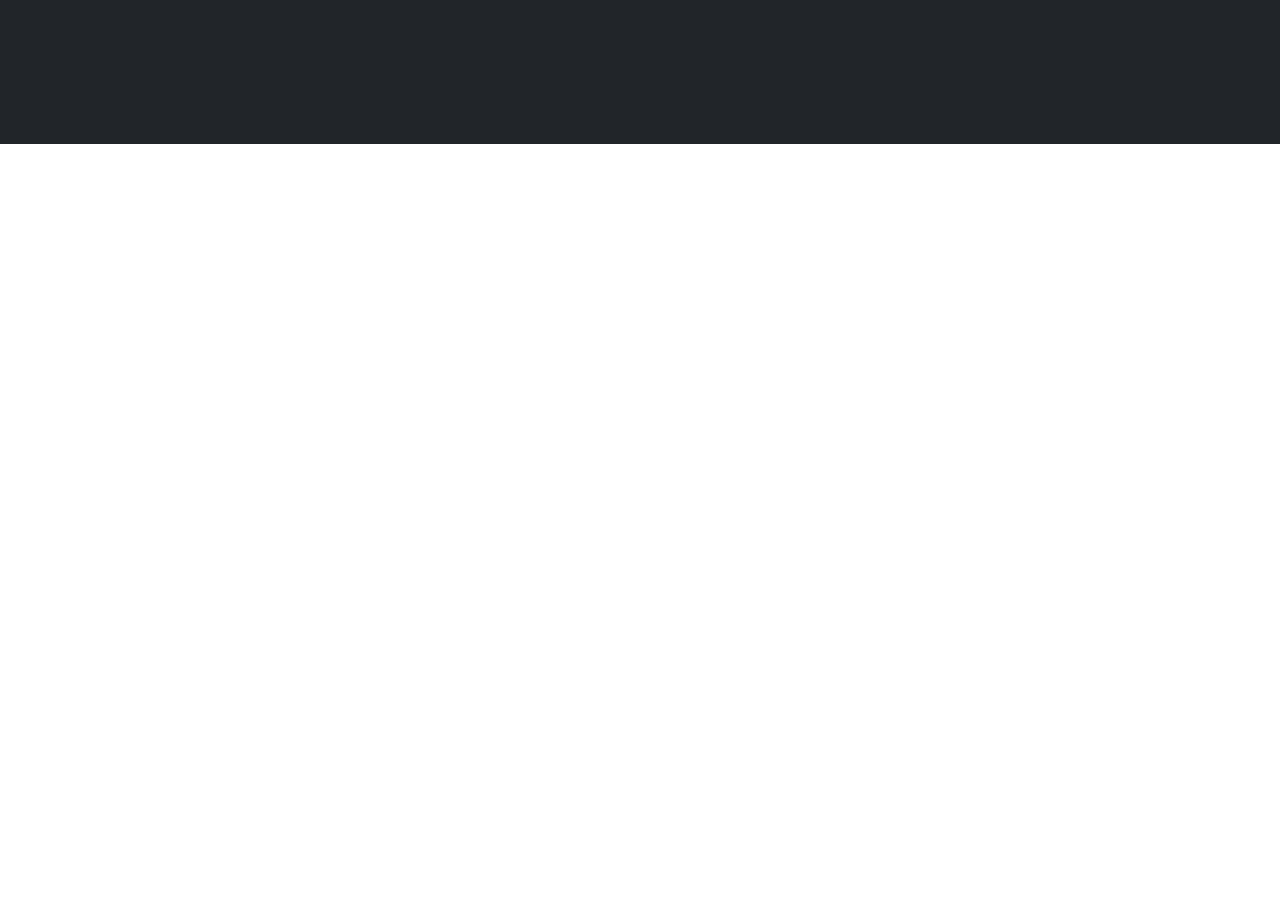
==== commit d734cc47: "mmmm" ====
--- a/index.htm
+++ b/index.htm
@@ -100,7 +100,7 @@
                                 <h2 class="display-7 fw-bolder text-white mb-2"></h2>
                             </div>
                         </div>
-                        <div class="col-xl-5 col-xxl-6 d-none d-xl-block text-center"><img class="img-fluid rounded-3 my-5" src="https://dummyimage.com/600x400/343a40/6c757d" alt="..." /></div>
+                        <div class="col-xl-5 col-xxl-6 d-none d-xl-block text-center"></div>
                     </div>
                 </div>
             </header>
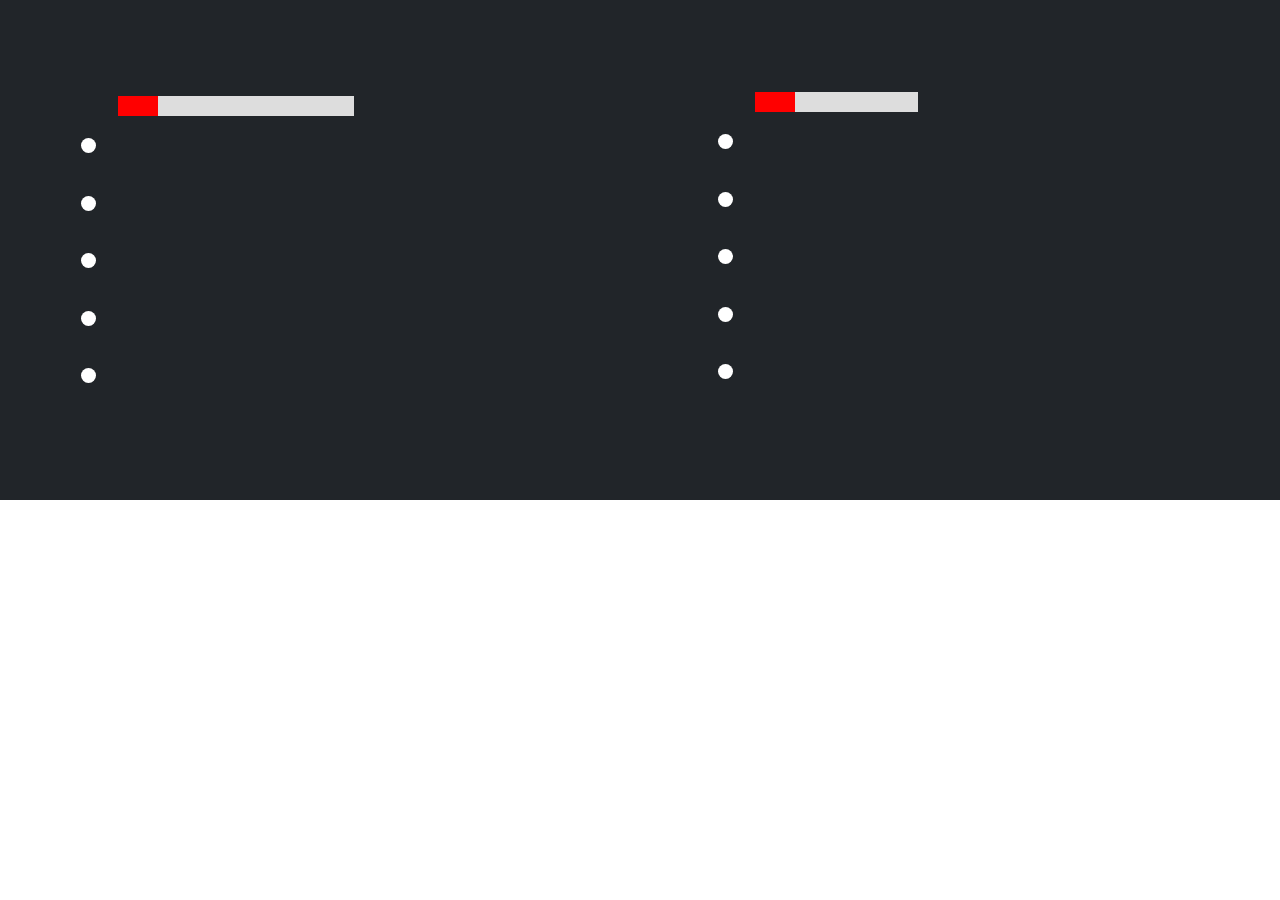
==== commit 242e6417: "initial data" ====
--- a/index.htm
+++ b/index.htm
@@ -5,86 +5,14 @@
         <title></title>
         <meta http-equiv="content-type" content="text/html;charset=utf-8" />	
         <script type="text/javascript" src="js/jquery-3.2.1.min.js"></script>
-        <script type="text/javascript">
-              $(function(){
-                $.getJSON('https://ws.api.cnyes.com/ws/api/v1/charting/history?resolution=1&symbol=TWS:2449:STOCK&quote=1',function(data){
-                    // console.log('success');
-                  $.each(data,function(key1,item1){
-                     if (key1 === 'data') {
-                   	//  $('ul').append('<li>'+item1+'</li>');
-                    var itemData = item1; 	          
-                    $.each(itemData,function(key2,item2){
-                    	if (key2  === 'quote' ) {
-                    		  var itemData2 = item2;
-                    		//  console.log(itemData2); 	
-                    		  $.each(itemData2,function(key3,item3){  
-                             if (key3 === '200009') {
-                 	            $('h1').append('<li>股票名稱：'+ item3+'</li>');
-                             }
-                             if (key3 === '6') {
-                 	            $('h1').append('<li>股價：'+ item3+'</li>');
-                             }
-                             if (key3 === '11') {
-                 	            $('h1').append('<li>(漲／跌)：'+ item3+'</li>');
-                             } 
-                             if (key3 === '12') {
-                 	            $('h1').append('<li>最高：'+ item3+'</li>');
-                             }
-                             if (key3 === '13') {
-                 	            $('h1').append('<li>最低：'+ item3+'</li>');
-                             } 
-                        }) ;                 		
-                    	}
-                     });
-                   //  console.log(item1[0]);
-                  }
-                 });
-                });     
-                     
-                //  Another stock section   
-                 $.getJSON('https://ws.api.cnyes.com/ws/api/v1/charting/history?resolution=1&symbol=TWS:2324:STOCK&quote=1',function(data){
-                    // console.log('success');
-                  $.each(data,function(key11,item11){
-                     if (key11 === 'data') {
-                   	//  $('ul').append('<li>'+item1+'</li>');                   	
-                    var itemData11 = item11; 	          
-                    $.each(itemData11,function(key21,item21){
-                    	if (key21  === 'quote' ) {
-                    		  var itemData21 = item21;
-                    		  console.log(itemData21); 	
-                    		  $.each(itemData21,function(key31,item31){  
-                             if (key31 === '200009') {
-                 	            $('h2').append('<li>股票名稱：'+ item31 +'</li>');
-                             }
-                             if (key31 === '6') {
-                 	            $('h2').append('<li>股價：'+ item31+'</li>');
-                             }
-                             if (key31 === '11') {
-                 	            $('h2').append('<li>(漲／跌)：'+ item31+'</li>');
-                             } 
-                             if (key31 === '12') {
-                 	            $('h2').append('<li>最高：'+ item31+'</li>');
-                             }
-                             if (key31 === '13') {
-                 	            $('h2').append('<li>最低：'+ item31+'</li>');
-                             } 
-                        }) ;                 		
-                    	}
-                     });
-                   //  console.log(item1[0]);
-                  }
-                 });
-                }).error(function(){
-                   console.log('error');
-                     });                      
-                //  Ending stock section       
-               });
-    
-</script>
+
         <!-- Favicon-->
         <link rel="icon" type="image/x-icon" href="assets/favicon.ico" />
         <!-- Bootstrap icons-->
         <link href="https://cdn.jsdelivr.net/npm/bootstrap-icons@1.5.0/font/bootstrap-icons.css" rel="stylesheet" />
+        <script src="https://cdn.jsdelivr.net/npm/bootstrap@5.1.3/dist/js/bootstrap.bundle.min.js"></script>
+        <!-- Core theme JS-->
+        <script src="js/scripts.js"></script>
         <!-- Core theme CSS (includes Bootstrap)-->
         <link href="css/styles.css" rel="stylesheet" />
     </head>
@@ -96,11 +24,26 @@
                     <div class="row gx-5 align-items-center justify-content-center">
                         <div class="col-lg-8 col-xl-7 col-xxl-6">
                             <div class="my-5 text-center text-xl-start">
-                                <h1 class="display-6 fw-bolder text-white mb-2"></h1>
-                                <h2 class="display-7 fw-bolder text-white mb-2"></h2>
+                            <h1 class="display-5 fw-bolder text-white mb-2">
+                               <div id="myProgress1"><!-- span style="font-size:2pt;">1&nbsp;2&nbsp;3&nbsp;4&nbsp;5&nbsp;6&nbsp;7</span --><div id="myBar1"></div></div>
+                        	  	<li id="h11" ></li>
+                        	  	<li id="h12" ></li>
+                        	    <li id="h13" ></li>
+                        	  	<li id="h14" ></li>
+                        	  	<li id="h15" ></li>	
+                            </h1>
                             </div>
                         </div>
-                        <div class="col-xl-5 col-xxl-6 d-none d-xl-block text-center"></div>
+                        <div class="col-xl-5 col-xxl-6 d-none d-xl-block text-center">
+                        	  <h2 class="display-5 fw-bolder text-white mb-2">
+                        	    <div id="myProgress2"><div id="myBar2"></div></div>
+                        	  	<li id="h21" ></li>
+                        	  	<li id="h22" ></li>
+                        	    <li id="h23" ></li>
+                        	  	<li id="h24" ></li>
+                        	  	<li id="h25" ></li>
+                        	  </h2>
+                        </div>
                     </div>
                 </div>
             </header>
@@ -108,11 +51,10 @@
         </main>
         <!-- Footer-->
         <!-- Bootstrap core JS-->
-        <script src="https://cdn.jsdelivr.net/npm/bootstrap@5.1.3/dist/js/bootstrap.bundle.min.js"></script>
-        <!-- Core theme JS-->
-        <script src="js/scripts.js"></script>
+
         <footer>
         <!-- Just for personal query testing. -->
         </footer>
+
     </body>
 </html>
--- a/css/styles.css
+++ b/css/styles.css
@@ -11291,9 +11291,23 @@
 
 .bg-featured-blog {
   height: 100%;
-  width: 100%;
+  width: 30%;
   background-size: cover;
   background-position: center;
   background-repeat: no-repeat;
   min-height: 15rem;
+}
+
+#myProgress1,#myProgress2 {
+  width:40%;
+  height:20px;
+  position: relative;
+  background-color: #ddd;
+}
+
+#myBar1,#myBar2 {
+  background-color: #f00;
+  width:40px;
+  height:20px;
+  position: absolute;
 }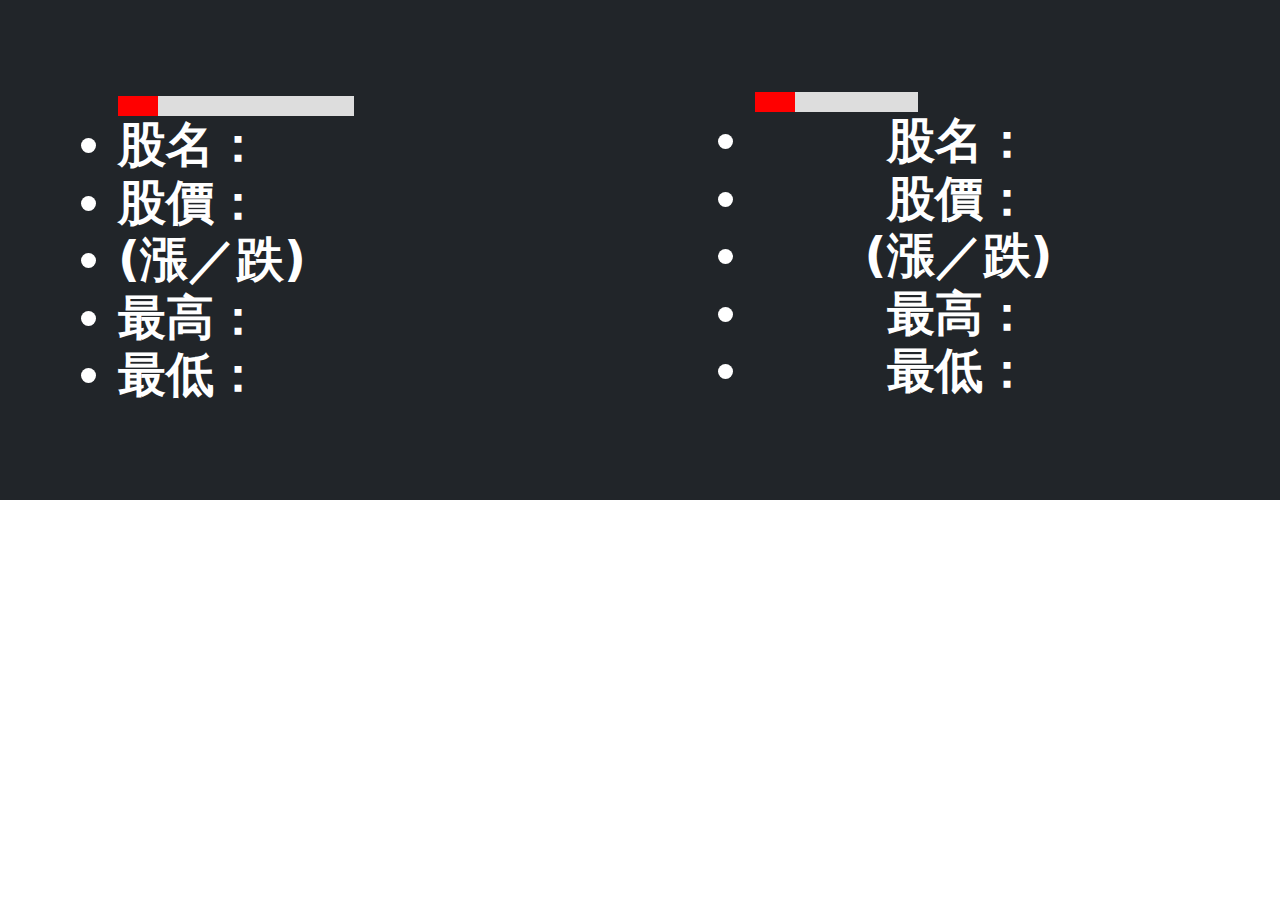
==== commit b7b147cf: "tttt" ====
--- a/index.htm
+++ b/index.htm
@@ -10,9 +10,6 @@
         <link rel="icon" type="image/x-icon" href="assets/favicon.ico" />
         <!-- Bootstrap icons-->
         <link href="https://cdn.jsdelivr.net/npm/bootstrap-icons@1.5.0/font/bootstrap-icons.css" rel="stylesheet" />
-        <script src="https://cdn.jsdelivr.net/npm/bootstrap@5.1.3/dist/js/bootstrap.bundle.min.js"></script>
-        <!-- Core theme JS-->
-        <script src="js/scripts.js"></script>
         <!-- Core theme CSS (includes Bootstrap)-->
         <link href="css/styles.css" rel="stylesheet" />
     </head>
@@ -26,22 +23,22 @@
                             <div class="my-5 text-center text-xl-start">
                             <h1 class="display-5 fw-bolder text-white mb-2">
                                <div id="myProgress1"><!-- span style="font-size:2pt;">1&nbsp;2&nbsp;3&nbsp;4&nbsp;5&nbsp;6&nbsp;7</span --><div id="myBar1"></div></div>
-                        	  	<li id="h11" ></li>
-                        	  	<li id="h12" ></li>
-                        	    <li id="h13" ></li>
-                        	  	<li id="h14" ></li>
-                        	  	<li id="h15" ></li>	
+                        	  	 <li>股名：<span id="span11"></span></li>
+                        	 	   <li>股價：<span id="span12"></span></li>
+                        	     <li>(漲／跌)<span id="span13"></span></li>
+                        	  	 <li>最高：<span id="span14"></span></li>
+                        	  	 <li>最低：<span id="span15"></span></li>
                             </h1>
                             </div>
                         </div>
                         <div class="col-xl-5 col-xxl-6 d-none d-xl-block text-center">
                         	  <h2 class="display-5 fw-bolder text-white mb-2">
                         	    <div id="myProgress2"><div id="myBar2"></div></div>
-                        	  	<li id="h21" ></li>
-                        	  	<li id="h22" ></li>
-                        	    <li id="h23" ></li>
-                        	  	<li id="h24" ></li>
-                        	  	<li id="h25" ></li>
+                        	  	 <li>股名：<span id="span21"></span></li>
+                        	 	   <li>股價：<span id="span22"></span></li>
+                        	     <li>(漲／跌)<span id="span23"></span></li>
+                        	  	 <li>最高：<span id="span24"></span></li>
+                        	  	 <li>最低：<span id="span25"></span></li>
                         	  </h2>
                         </div>
                     </div>
@@ -51,7 +48,9 @@
         </main>
         <!-- Footer-->
         <!-- Bootstrap core JS-->
-
+        <script src="https://cdn.jsdelivr.net/npm/bootstrap@5.1.3/dist/js/bootstrap.bundle.min.js"></script>
+        <!-- Core theme JS-->
+        <script src="js/scripts.js"></script>
         <footer>
         <!-- Just for personal query testing. -->
         </footer>
--- a/css/styles.css
+++ b/css/styles.css
@@ -11310,4 +11310,24 @@
   width:40px;
   height:20px;
   position: absolute;
-}+}
+
+.risePrice {
+  color: #F30E4B;
+}
+
+.fellPrice {
+  color: #1DC91D;
+}
+
+.flatPrice {
+  color: #fff;
+}
+
+.highestPrice {
+  color:#FA0DF6;
+}
+
+.lowestPrice {
+  color:#A43CFF;
+}
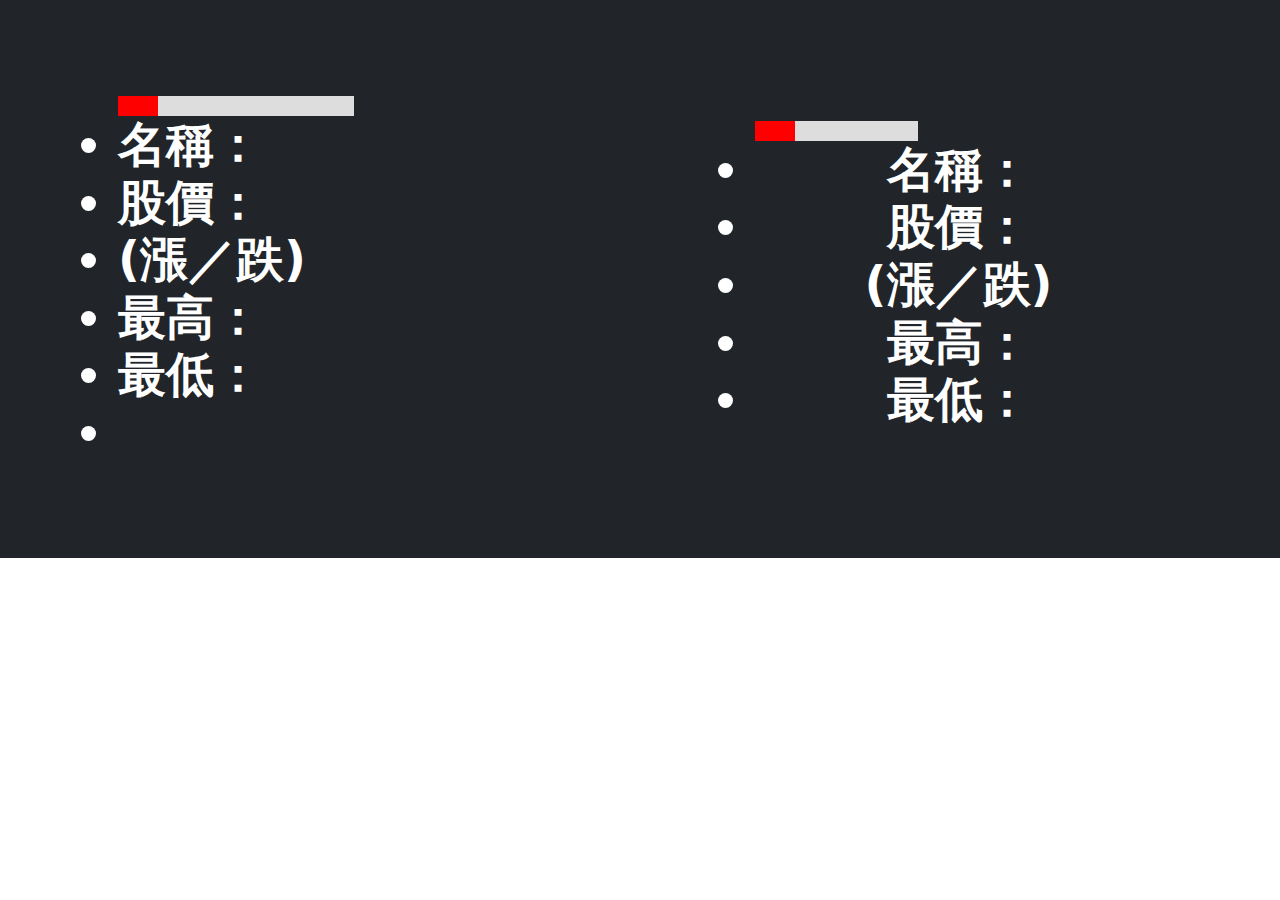
==== commit 4827fcb6: "wwww" ====
--- a/index.htm
+++ b/index.htm
@@ -23,23 +23,28 @@
                             <div class="my-5 text-center text-xl-start">
                             <h1 class="display-5 fw-bolder text-white mb-2">
                                <div id="myProgress1"><!-- span style="font-size:2pt;">1&nbsp;2&nbsp;3&nbsp;4&nbsp;5&nbsp;6&nbsp;7</span --><div id="myBar1"></div></div>
-                        	  	 <li>股名：<span id="span11"></span></li>
+                        	  	 <li>名稱：<span id="span11"></span></li>
                         	 	   <li>股價：<span id="span12"></span></li>
                         	     <li>(漲／跌)<span id="span13"></span></li>
                         	  	 <li>最高：<span id="span14"></span></li>
                         	  	 <li>最低：<span id="span15"></span></li>
+                        	  	 <li><span id="wi-t"></span><span id="wi-d"></span></li>
                             </h1>
+                              <span id="wi-c" class="wi-box"></span>
+                              <span id="wi-o" class="wi-box"></span>
+                              <span id="wi-h" class="wi-box"></span>
+                            	<span id="wi-l" class="wi-box"></span>
                             </div>
                         </div>
                         <div class="col-xl-5 col-xxl-6 d-none d-xl-block text-center">
                         	  <h2 class="display-5 fw-bolder text-white mb-2">
                         	    <div id="myProgress2"><div id="myBar2"></div></div>
-                        	  	 <li>股名：<span id="span21"></span></li>
+                        	  	 <li>名稱：<span id="span21"></span></li>
                         	 	   <li>股價：<span id="span22"></span></li>
                         	     <li>(漲／跌)<span id="span23"></span></li>
                         	  	 <li>最高：<span id="span24"></span></li>
                         	  	 <li>最低：<span id="span25"></span></li>
-                        	  </h2>
+                        	  </h2><span id="date1" class="time-box"></span>
                         </div>
                     </div>
                 </div>
--- a/css/styles.css
+++ b/css/styles.css
@@ -11331,3 +11331,23 @@
 .lowestPrice {
   color:#A43CFF;
 }
+
+.wii-sum {
+  font-size:1.75rem;
+  color:#FFB300;
+}
+
+.wii-diff {
+  font-size:1.5rem;
+  color:#FFB300;
+}
+
+.wi-box {
+  font-size:1.5rem;
+  color:#FFB300;
+}
+
+.time-box {
+  font-size:1.75rem;
+  color:#FFB300;
+}
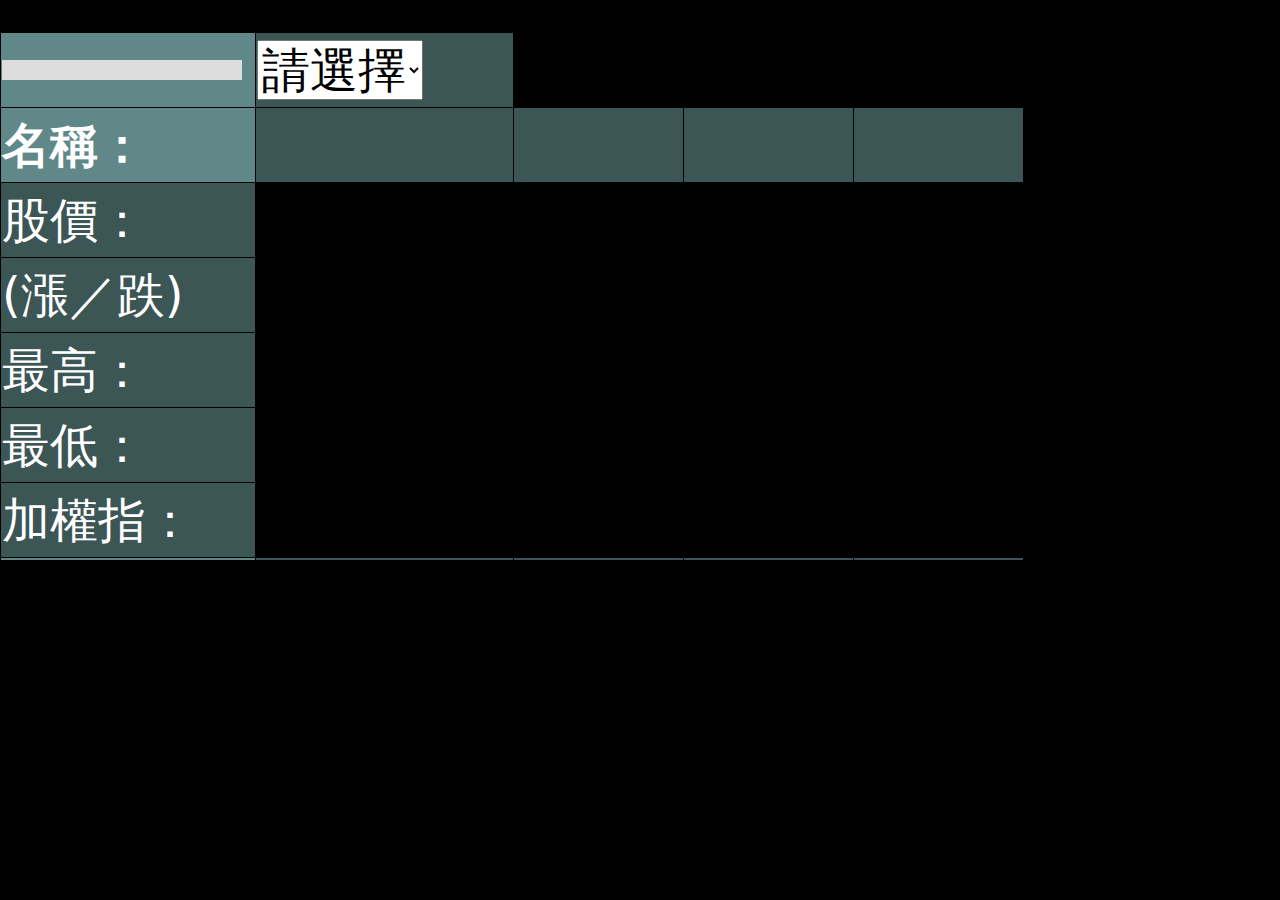
==== commit 87248e24: "test" ====
--- a/index.htm
+++ b/index.htm
@@ -5,60 +5,109 @@
         <title></title>
         <meta http-equiv="content-type" content="text/html;charset=utf-8" />	
         <script type="text/javascript" src="js/jquery-3.2.1.min.js"></script>
-
         <!-- Favicon-->
         <link rel="icon" type="image/x-icon" href="assets/favicon.ico" />
         <!-- Bootstrap icons-->
         <link href="https://cdn.jsdelivr.net/npm/bootstrap-icons@1.5.0/font/bootstrap-icons.css" rel="stylesheet" />
         <!-- Core theme CSS (includes Bootstrap)-->
         <link href="css/styles.css" rel="stylesheet" />
+        <script type="text/javascript">
+           let firstVisit = true ;
+           let refSec = 0 ;
+        </script>
     </head>
     <body class="d-flex flex-column h-100">
-        <main class="flex-shrink-0">
-            <!-- Header-->
-            <header class="bg-dark py-5">
-                <div class="container px-5">
-                    <div class="row gx-5 align-items-center justify-content-center">
-                        <div class="col-lg-8 col-xl-7 col-xxl-6">
-                            <div class="my-5 text-center text-xl-start">
-                            <h1 class="display-5 fw-bolder text-white mb-2">
-                               <div id="myProgress1"><!-- span style="font-size:2pt;">1&nbsp;2&nbsp;3&nbsp;4&nbsp;5&nbsp;6&nbsp;7</span --><div id="myBar1"></div></div>
-                        	  	 <li>名稱：<span id="span11"></span></li>
-                        	 	   <li>股價：<span id="span12"></span></li>
-                        	     <li>(漲／跌)<span id="span13"></span></li>
-                        	  	 <li>最高：<span id="span14"></span></li>
-                        	  	 <li>最低：<span id="span15"></span></li>
-                        	  	 <li><span id="wi-t"></span><span id="wi-d"></span></li>
-                            </h1>
-                              <span id="wi-c" class="wi-box"></span>
-                              <span id="wi-o" class="wi-box"></span>
-                              <span id="wi-h" class="wi-box"></span>
-                            	<span id="wi-l" class="wi-box"></span>
-                            </div>
-                        </div>
-                        <div class="col-xl-5 col-xxl-6 d-none d-xl-block text-center">
-                        	  <h2 class="display-5 fw-bolder text-white mb-2">
-                        	    <div id="myProgress2"><div id="myBar2"></div></div>
-                        	  	 <li>名稱：<span id="span21"></span></li>
-                        	 	   <li>股價：<span id="span22"></span></li>
-                        	     <li>(漲／跌)<span id="span23"></span></li>
-                        	  	 <li>最高：<span id="span24"></span></li>
-                        	  	 <li>最低：<span id="span25"></span></li>
-                        	  </h2><span id="date1" class="time-box"></span>
-                        </div>
-                    </div>
-                </div>
-            </header>
-
-        </main>
-        <!-- Footer-->
-        <!-- Bootstrap core JS-->
-        <script src="https://cdn.jsdelivr.net/npm/bootstrap@5.1.3/dist/js/bootstrap.bundle.min.js"></script>
+    <main class="flex-shrink-0">
+    <div class="my-5 text-center text-xl-start">
+<table style="width:80%">
+                            	<thead>
+                            		<tr>
+                            	    <th style="width:12%"><div id="myProgress1"><div id="myBar1"></div></div></th>
+                            	    <th style="width:8%"><select id="s01">
+                                <option value="-1" selected>請選擇</option>
+                                <option value="0">STOP</option>
+                                <option value="1">3's</option>
+                                <option value="2">5's</option>
+                                <option value="3">10's</option>
+                                <option value="4">20's</option>
+                                <option value="5">30's</option>
+                                <option value="6">1'm</option>
+                                <option value="7">10'm</option>
+                                <option value="8">15'm</option>
+                                <option value="9">20'm</option>
+                                <option value="10">30'm</option>
+                                </select>
+                                </th>                        		
+                            	  </tr>
+                             </thead>
+  <tr>
+    <th style="width:12%" >名稱：</th>
+    <th style="width:8%" id="span11"></th>
+    <th style="width:8%" id="span21"></th>
+    <th style="width:8%">&nbsp;</th>
+    <th style="width:8%">&nbsp;</th>
+  </tr>
+  <tr>
+    <td>股價：</td>
+    <td id="span12"> </td>
+    <td id="span22"> </td>
+    <td> </td>
+    <td> </td>
+  </tr>
+  <tr>
+    <td>(漲／跌)</td>
+    <td id="span13"> </td>
+    <td id="span23"> </td>
+    <td> </td>
+    <td> </td>
+  </tr>
+  <tr>
+    <td>最高：</td>
+    <td id="span14"> </td>
+    <td id="span24"> </td>
+    <td> </td>
+    <td> </td>
+  </tr>
+  <tr>
+    <td>最低：</td>
+    <td id="span15"> </td>
+    <td id="span25"> </td>
+    <td> </td>
+    <td> </td>
+  </tr>
+    <tr>
+    <td>加權指：</td>
+    <td id="wi-d"> </td>
+    <td> </td>
+    <td> </td>
+    <td> </td>
+  </tr>
+  <!-- tr>
+    <td></td>
+    <td> </td>
+    <td> </td>
+    <td> </td>
+    <td> </td>
+  </tr -->
+  </tbody>
+   <tfoot>
+   <tr>
+     <td><span id="wi-c" class="wi-box"></span></td>
+     <td><span id="wi-o" class="wi-box"></span></td>
+     <td><span id="wi-h" class="wi-box"></span></td>
+     <td><span id="wi-l" class="wi-box"></span></td>
+     <td><span id="date1" class="time-box"></span></td>
+     </tr> 	
+  </tfoot>
+</table>
+</div>
+ </main>
+ 
+  <script src="https://cdn.jsdelivr.net/npm/bootstrap@5.1.3/dist/js/bootstrap.bundle.min.js"></script>
         <!-- Core theme JS-->
-        <script src="js/scripts.js"></script>
-        <footer>
+  <script src="js/scripts.js"></script>
+ <footer>
         <!-- Just for personal query testing. -->
-        </footer>
-
-    </body>
+ </footer>
+ </body>
 </html>
--- a/css/styles.css
+++ b/css/styles.css
@@ -41,16 +41,16 @@
   --bs-white-rgb: 255, 255, 255;
   --bs-black-rgb: 0, 0, 0;
   --bs-body-color-rgb: 33, 37, 41;
-  --bs-body-bg-rgb: 255, 255, 255;
+  --bs-body-bg-rgb: 0, 0, 0;
   --bs-font-sans-serif: system-ui, -apple-system, "Segoe UI", Roboto, "Helvetica Neue", Arial, "Noto Sans", "Liberation Sans", sans-serif, "Apple Color Emoji", "Segoe UI Emoji", "Segoe UI Symbol", "Noto Color Emoji";
   --bs-font-monospace: SFMono-Regular, Menlo, Monaco, Consolas, "Liberation Mono", "Courier New", monospace;
   --bs-gradient: linear-gradient(180deg, rgba(255, 255, 255, 0.15), rgba(255, 255, 255, 0));
   --bs-body-font-family: var(--bs-font-sans-serif);
-  --bs-body-font-size: 1rem;
+  --bs-body-font-size: 3rem;
   --bs-body-font-weight: 400;
   --bs-body-line-height: 1.5;
   --bs-body-color: #212529;
-  --bs-body-bg: #fff;
+  --bs-body-bg: #000;
 }
 
 *,
@@ -7279,7 +7279,7 @@
 }
 
 .my-5 {
-  margin-top: 3rem !important;
+  margin-top: 2rem !important;
   margin-bottom: 3rem !important;
 }
 
@@ -11299,7 +11299,7 @@
 }
 
 #myProgress1,#myProgress2 {
-  width:40%;
+  width: 95%;
   height:20px;
   position: relative;
   background-color: #ddd;
@@ -11312,6 +11312,12 @@
   position: absolute;
 }
 
+#wrap {
+  background-color: #ddd;
+  height:20px;
+  position: absolute;
+}
+
 .risePrice {
   color: #F30E4B;
 }
@@ -11324,6 +11330,23 @@
   color: #fff;
 }
 
+.wi-risePrice {
+  color: #F30E4B;
+  
+}
+
+.wi-fellPrice {
+  color: #1DC91D;
+}
+
+.wi-flatPrice {
+  color: #fff;
+}
+
+.wi-t {
+  font-size:1.5rem;
+}
+
 .highestPrice {
   color:#FA0DF6;
 }
@@ -11333,12 +11356,12 @@
 }
 
 .wii-sum {
-  font-size:1.75rem;
+ // font-size:1.75rem;
   color:#FFB300;
 }
 
 .wii-diff {
-  font-size:1.5rem;
+ // font-size:1.5rem;
   color:#FFB300;
 }
 
@@ -11351,3 +11374,23 @@
   font-size:1.75rem;
   color:#FFB300;
 }
+
+ table,th,td {
+         	   color:#fff ;
+             border: 1px solid black;
+             border-collapse: collapse;
+ }
+
+/*
+ tr:nth-child(even) {
+            background-color: rgba(150, 212, 212, 0.4);
+ }
+*/
+ tr:nth-child(1) {
+            background-color: rgba(150, 212, 212, 0.4);
+  }            
+ th:nth-child(1),td:nth-child(1) {
+         background-color: rgba(150, 212, 212, 0.4);
+ } 
+        
+
